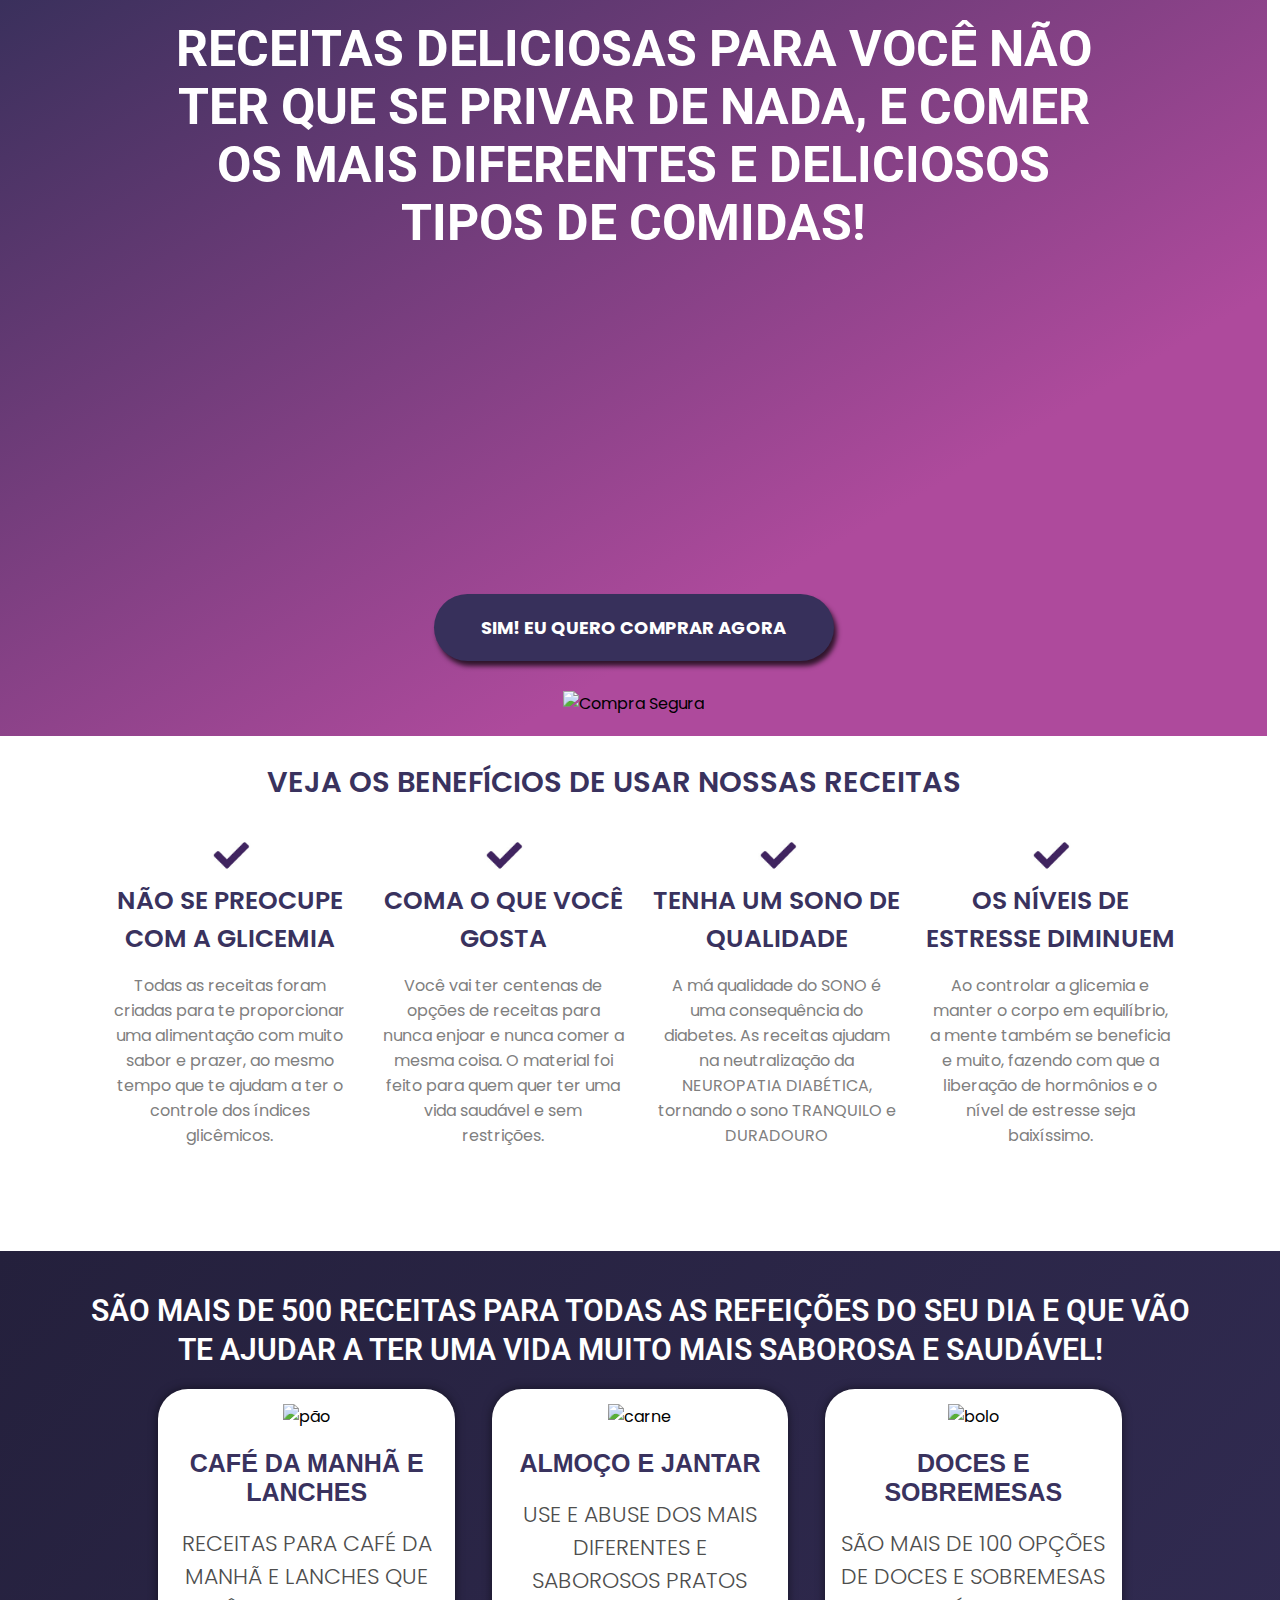
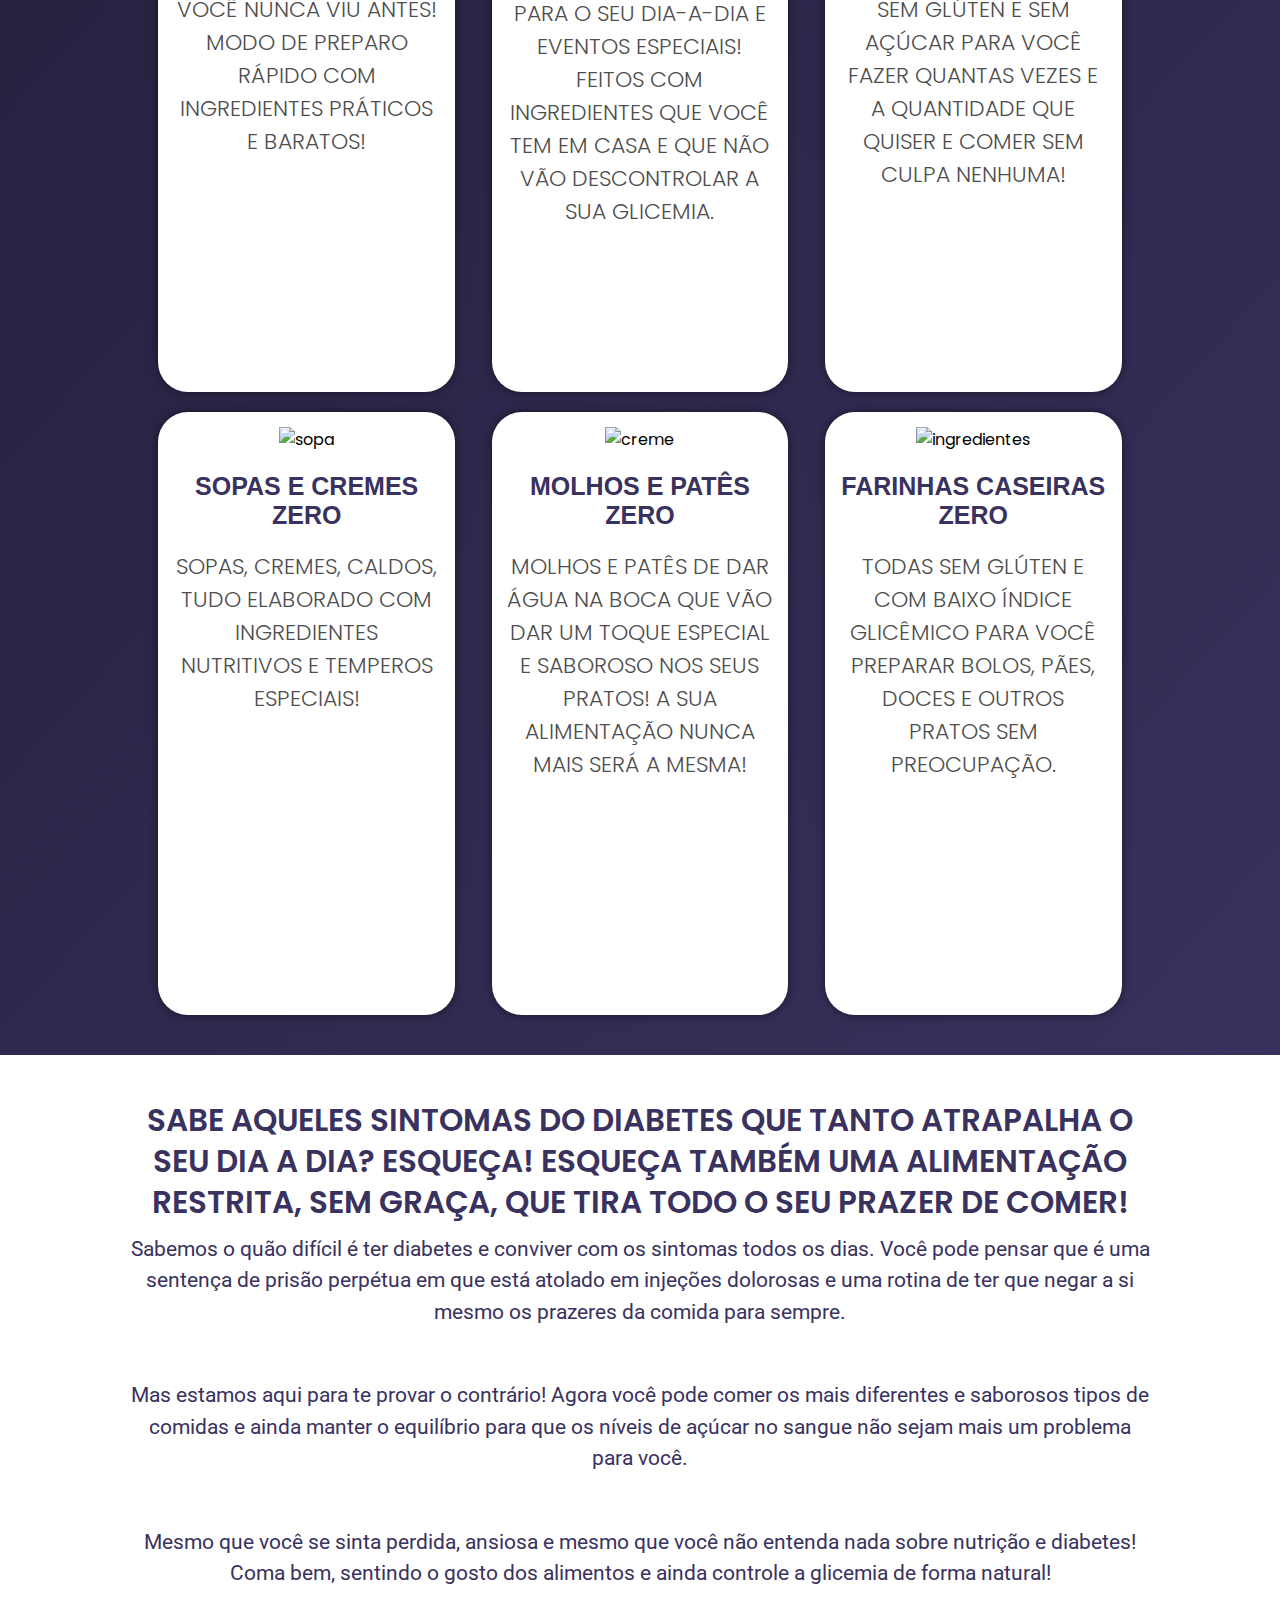
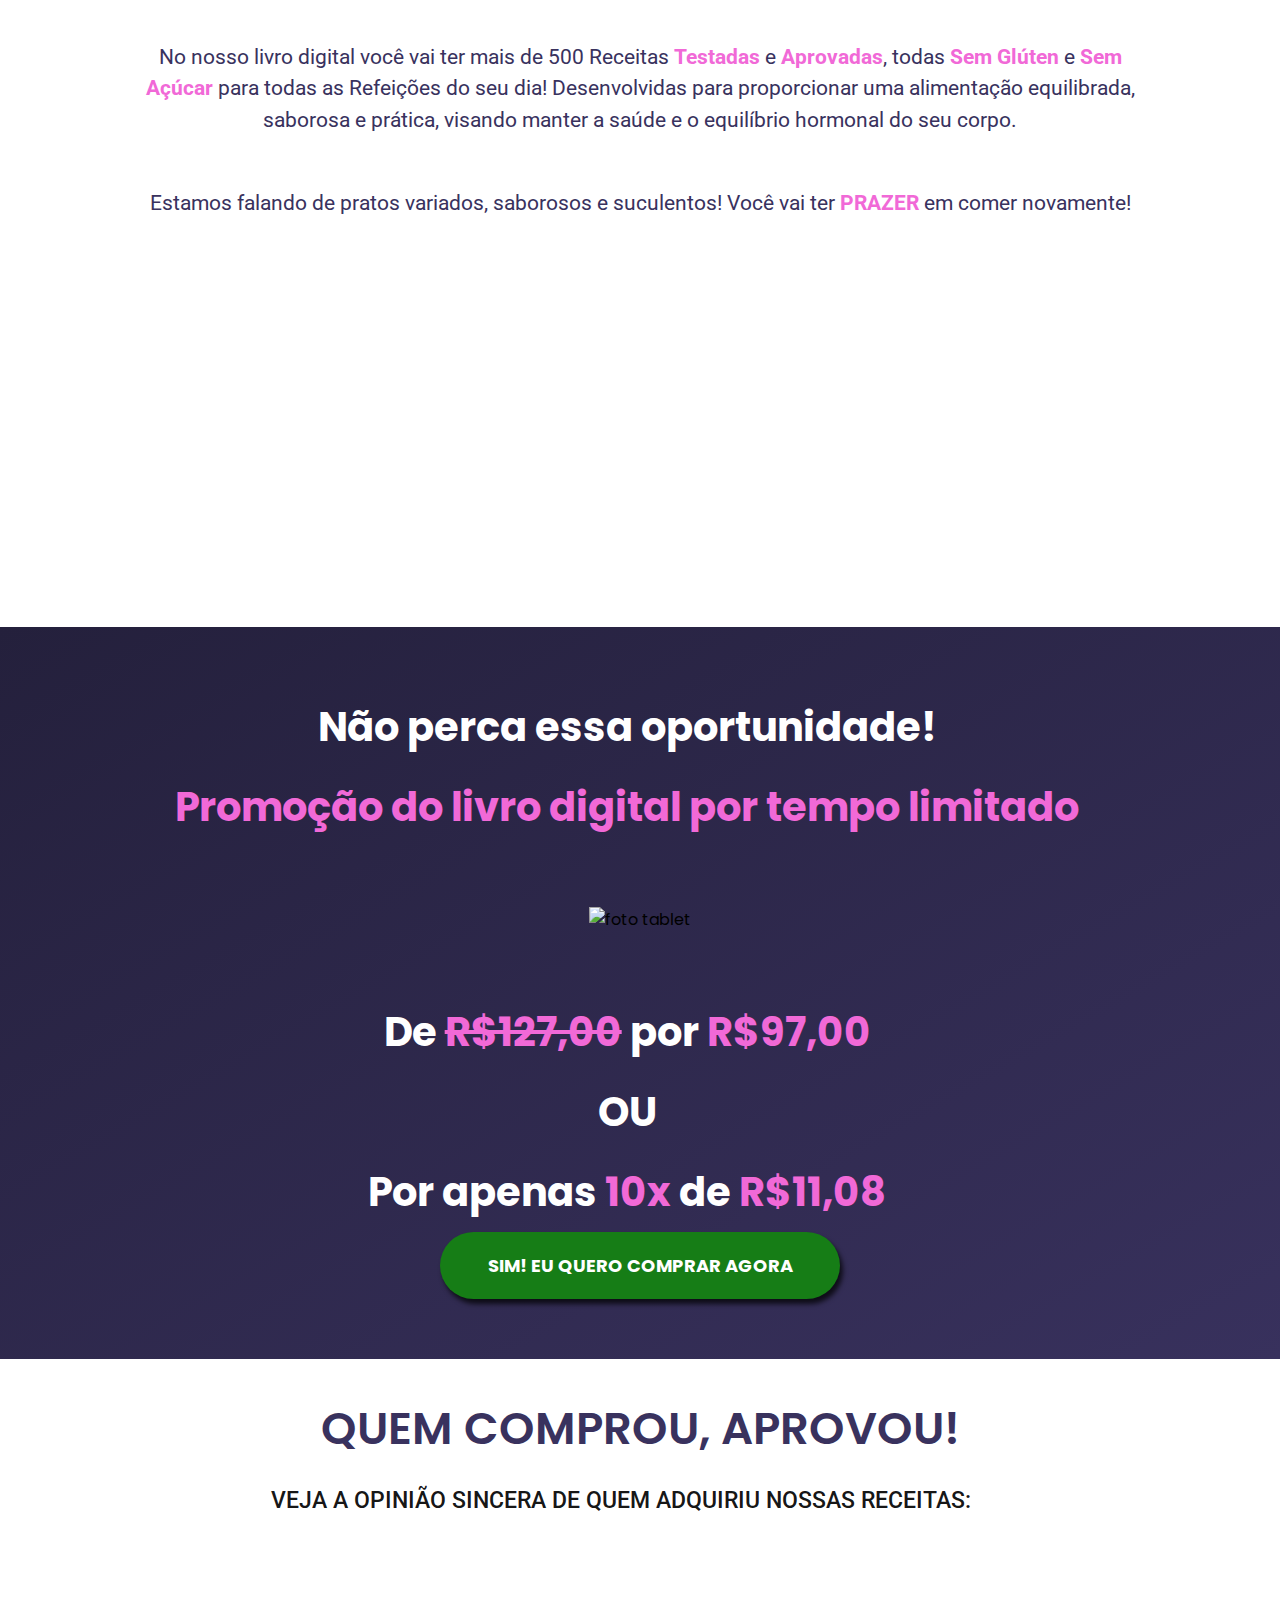
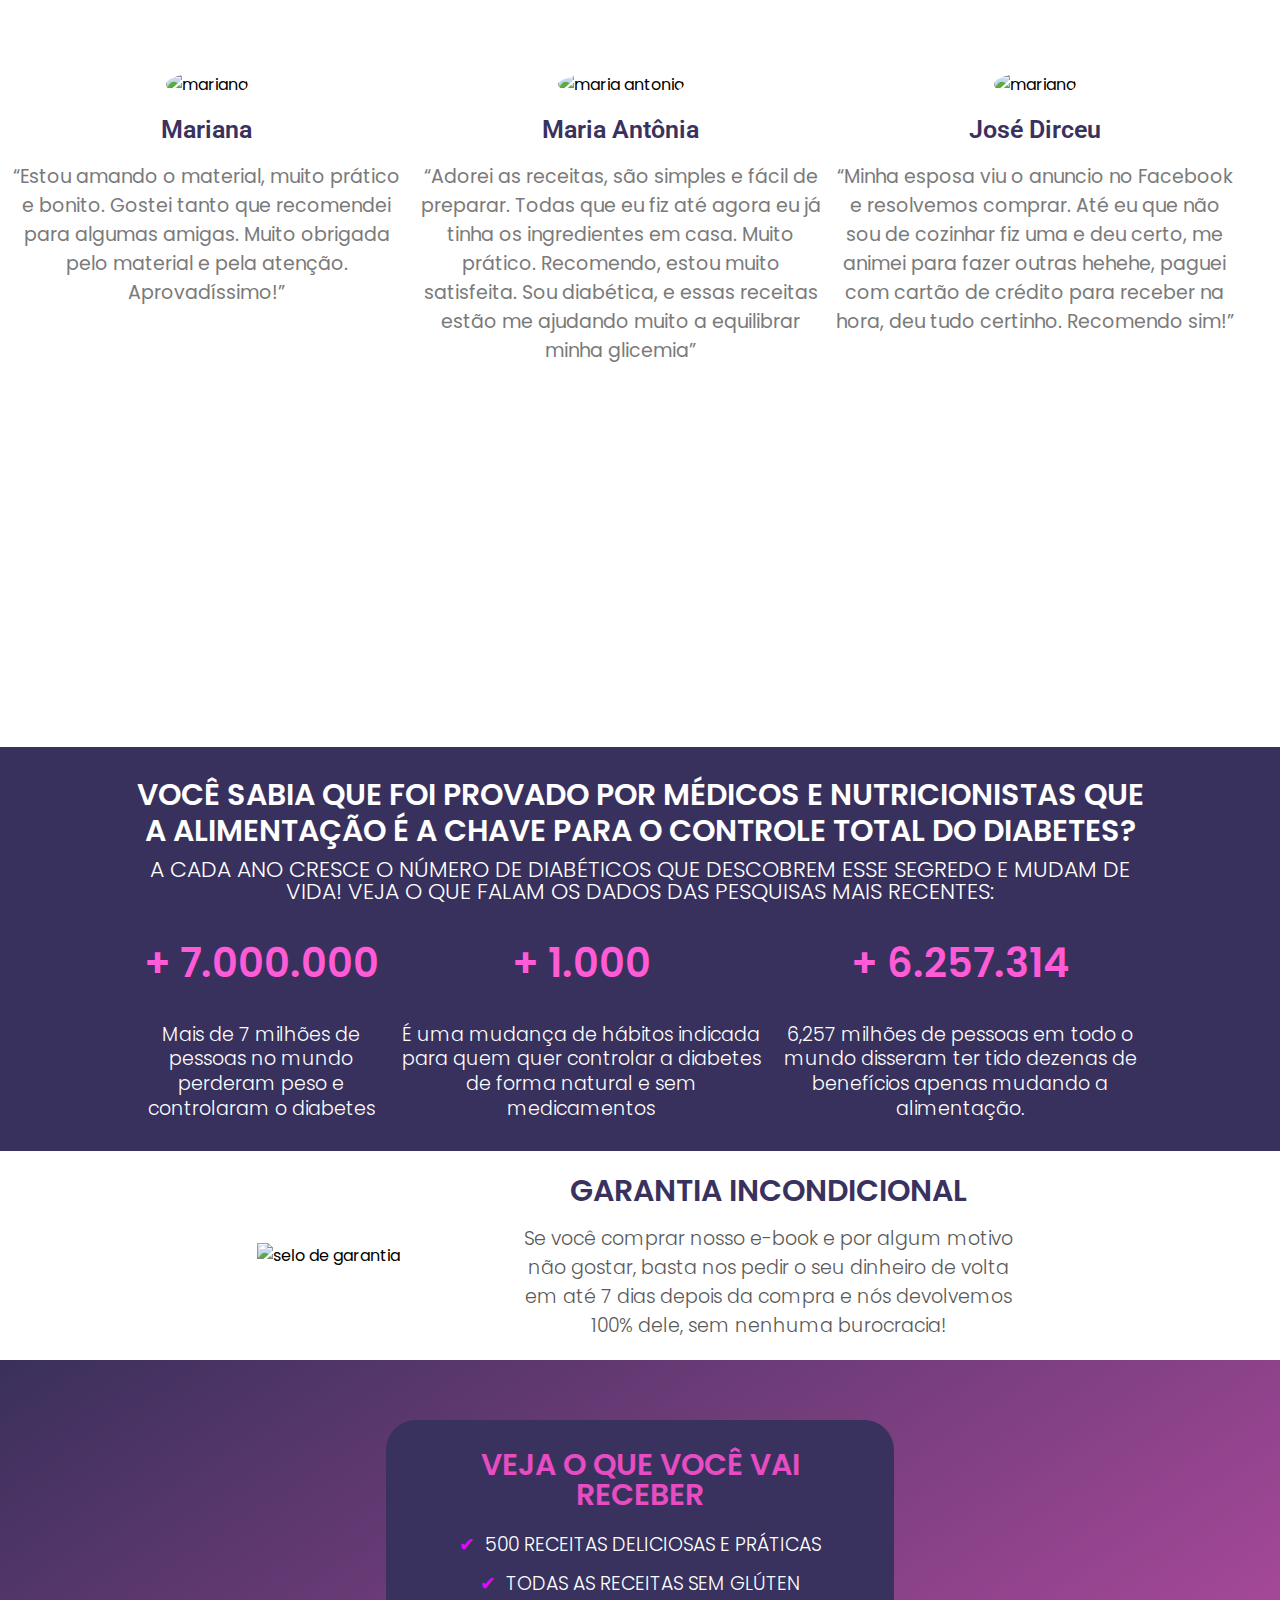
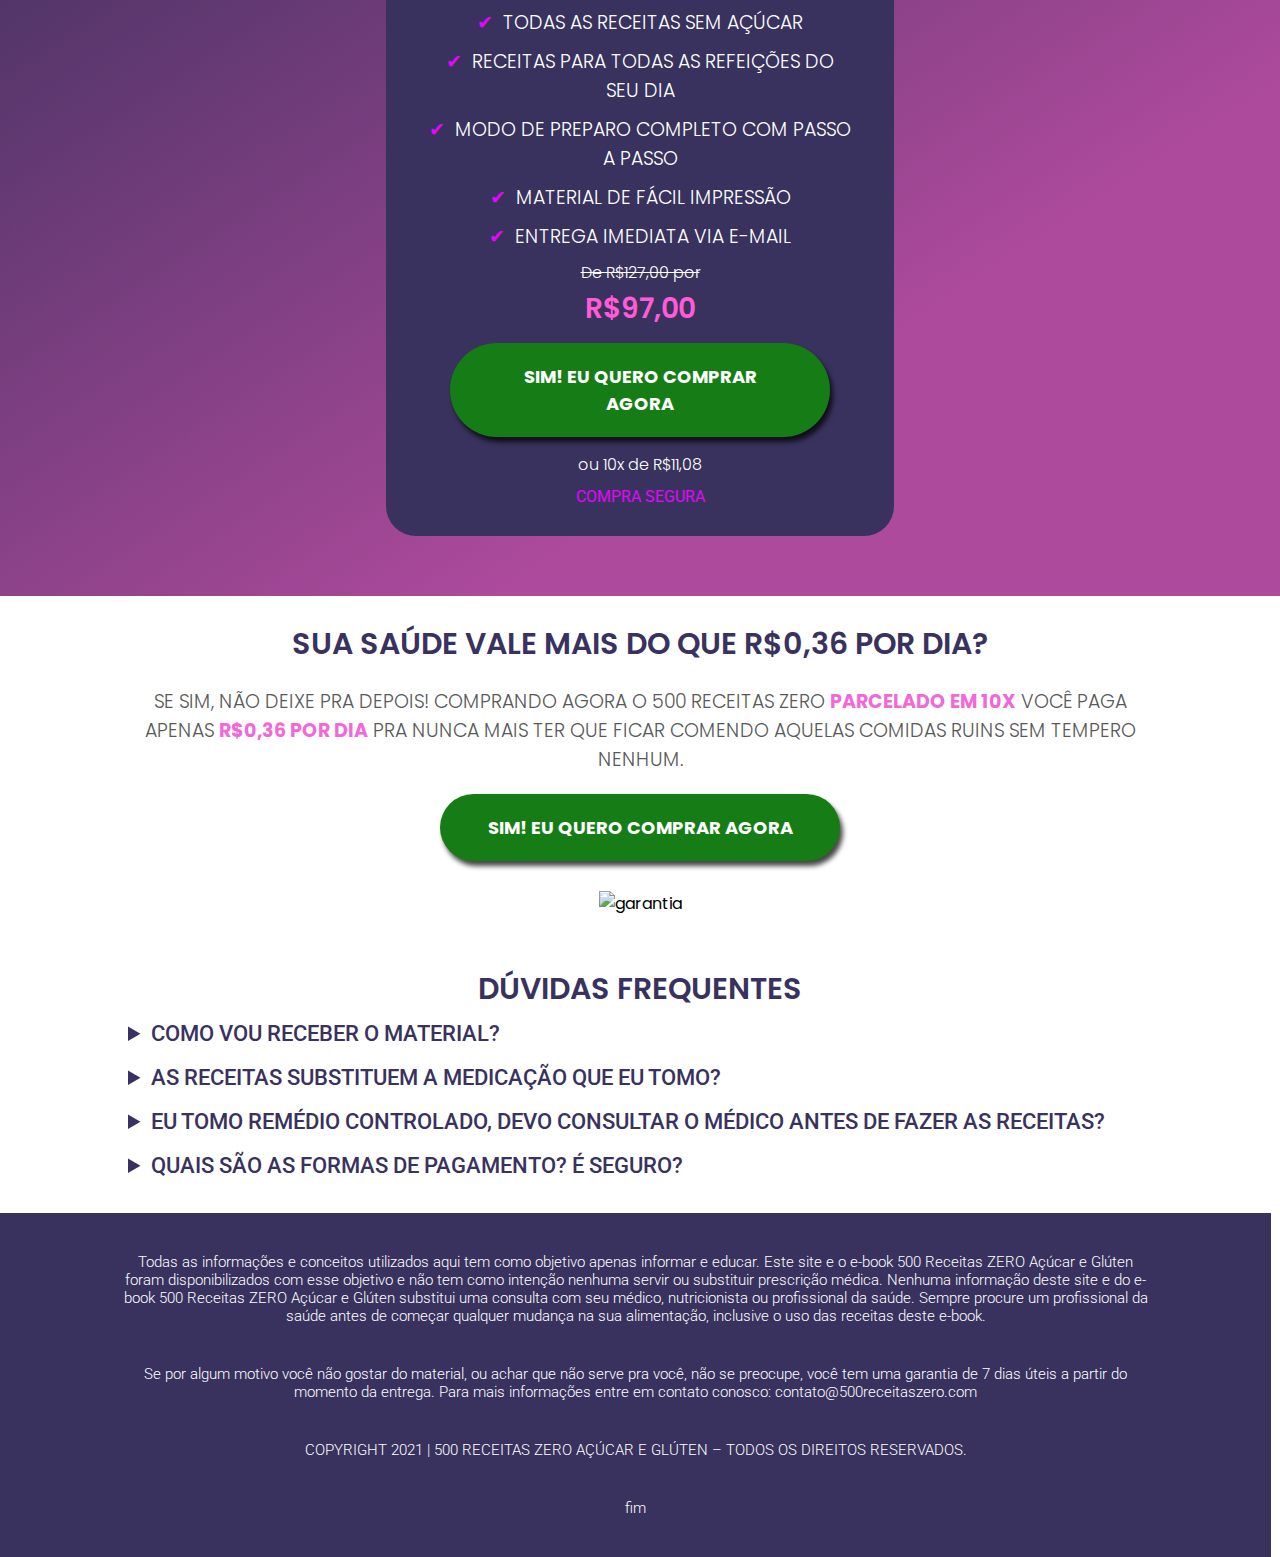
==== index.html @ dcd78075 "check criado" ====
<!DOCTYPE html>
<html lang="pt-br">
<head>
    <meta charset="UTF-8">
    <meta http-equiv="X-UA-Compatible" content="IE=edge">
    <meta name="viewport" content="width=device-width, initial-scale=1.0">
    <title>Receitas sem Glutem ou açucar.</title>
    <link rel="stylesheet" href="stilo.css">
    <link rel="stylesheet" type="text/css" href="//cdn.jsdelivr.net/npm/slick-carousel@1.8.1/slick/slick.css"/>
    
</head>
<body>
    <main>
        <header class="topo">
            <section class="txttopo"><h1>RECEITAS DELICIOSAS PARA VOCÊ NÃO TER QUE SE PRIVAR DE NADA, E COMER OS MAIS DIFERENTES E DELICIOSOS TIPOS DE COMIDAS!</h1></section>
        <div id="video">
                <iframe width="590" height="315" src="https://www.youtube.com/embed/tmoC6ppEgfM?start=8" title="YouTube video player" frameborder="0" allow="accelerometer; autoplay; clipboard-write; encrypted-media; gyroscope; picture-in-picture" allowfullscreen></iframe>
        </div>
            <a href="#" class="btcompra">
                <p>SIM! EU QUERO COMPRAR AGORA</p>
            </a>
        
            <img src="imagens/ftgarantia.png" alt="Compra Segura" class="garantia">
        </header>
        <section class="ben">
            <h2>VEJA OS BENEFÍCIOS DE USAR NOSSAS RECEITAS</h2>
            <i aria-hidden="true" class="fas fa-check"></i>
            <div id="benef">
                <div class="divben">
                        <img src="imagens/check.jpg" alt="check">
                        <h3>NÃO SE PREOCUPE COM A GLICEMIA</h3>
                        <p>
                            Todas as receitas foram criadas para te proporcionar uma alimentação com muito sabor e prazer, ao mesmo tempo que te ajudam a ter o controle dos índices glicêmicos.
                        </p>
                </div>
                <div class="divben">
                    <img src="imagens/check.jpg" alt="check">
                        <h3>COMA O QUE VOCÊ GOSTA</h3>
                        <p>Você vai ter centenas de opções de receitas para nunca enjoar e nunca comer a mesma coisa. O material foi feito para quem quer ter uma vida saudável e sem restrições.</p>
                </div>
                <div class="divben">
                    <img src="imagens/check.jpg" alt="check">
                        <h3>TENHA UM SONO DE QUALIDADE
                        </h3>
                        <p>A má qualidade do SONO é uma consequência do diabetes. As receitas ajudam na neutralização da NEUROPATIA DIABÉTICA, tornando o sono TRANQUILO e DURADOURO</p>
                </div>
                <div class="divben">
                    <img src="imagens/check.jpg" alt="check">
                        <h3>OS NÍVEIS DE ESTRESSE DIMINUEM</h3>
                        <p>Ao controlar a glicemia e manter o corpo em equilíbrio, a mente também se beneficia e muito, fazendo com que a liberação de hormônios e o nível de estresse seja baixíssimo.</p>
                </div>
            </div>
        </section>
        <section id="fotos1">
            <h2 class="h2ft1">SÃO MAIS DE 500 RECEITAS PARA TODAS AS REFEIÇÕES DO SEU DIA E QUE VÃO TE AJUDAR A TER UMA VIDA MUITO MAIS SABOROSA E SAUDÁVEL!</h2>
                <div class="sec3">
                    <div class="imgsec3"><img src="imagens/ft001.png" alt="pão">
                        <h2>CAFÉ DA MANHÃ E LANCHES</h2>
                    <p>RECEITAS PARA CAFÉ DA MANHÃ E LANCHES QUE VOCÊ NUNCA VIU ANTES! MODO DE PREPARO RÁPIDO COM INGREDIENTES PRÁTICOS E BARATOS!</p></div>
                    <div class="imgsec3"><img src="imagens/ft002.png" alt="carne">
                        <h2>ALMOÇO E JANTAR</h2>
                    <p>USE E ABUSE DOS MAIS DIFERENTES E SABOROSOS PRATOS PARA O SEU DIA-A-DIA E EVENTOS ESPECIAIS! FEITOS COM INGREDIENTES QUE VOCÊ TEM EM CASA E QUE NÃO VÃO DESCONTROLAR A SUA GLICEMIA.</p></div>
                    <div class="imgsec3"><img src="imagens/ft003.png" alt="bolo">
                        <h2>DOCES E SOBREMESAS</h2>
                    <p>SÃO MAIS DE 100 OPÇÕES DE DOCES E SOBREMESAS SEM GLÚTEN E SEM AÇÚCAR PARA VOCÊ FAZER QUANTAS VEZES E A QUANTIDADE QUE QUISER E COMER SEM CULPA NENHUMA!</p></div>
                    <div class="imgsec3"><img src="imagens/ft004.png" alt="sopa">
                        <h2>SOPAS E CREMES ZERO</h2>
                    <p>SOPAS, CREMES, CALDOS, TUDO ELABORADO COM INGREDIENTES NUTRITIVOS E TEMPEROS ESPECIAIS!</p></div>
                    <div class="imgsec3"><img src="imagens/ft005.jpg" alt="creme">
                        <h2>MOLHOS E PATÊS ZERO</h2>
                    <p>MOLHOS E PATÊS DE DAR ÁGUA NA BOCA QUE VÃO DAR UM TOQUE ESPECIAL E SABOROSO NOS SEUS PRATOS! A SUA ALIMENTAÇÃO NUNCA MAIS SERÁ A MESMA!</p></div>
                    <div class="imgsec3"><img src="imagens/ft005.png" alt="ingredientes">
                        <h2>FARINHAS CASEIRAS ZERO</h2>
                    <p>TODAS SEM GLÚTEN E COM BAIXO ÍNDICE GLICÊMICO PARA VOCÊ PREPARAR BOLOS, PÃES, DOCES E OUTROS PRATOS SEM PREOCUPAÇÃO.</p></div>
                </div>
        </section>
        <section id="sec4">
            <div class="sec4">
                <h2>SABE AQUELES SINTOMAS DO DIABETES QUE TANTO ATRAPALHA O SEU DIA A DIA? ESQUEÇA! ESQUEÇA TAMBÉM UMA ALIMENTAÇÃO RESTRITA, SEM GRAÇA, QUE TIRA TODO O SEU PRAZER DE COMER!</h2>
                <p>Sabemos o quão difícil é ter diabetes e conviver com os sintomas todos os dias. Você pode pensar que é uma sentença de prisão perpétua em que está atolado em injeções dolorosas e uma rotina de ter que negar a si mesmo os prazeres da comida para sempre.</p>
                <p>Mas estamos aqui para te provar o contrário! Agora você pode comer os mais diferentes e saborosos tipos de comidas e ainda manter o equilíbrio para que os níveis de açúcar no sangue não sejam mais um problema para você.</p>
                <p>Mesmo que você se sinta perdida, ansiosa e mesmo que você não entenda nada sobre nutrição e diabetes! Coma bem, sentindo o gosto dos alimentos e ainda controle a glicemia de forma natural!</p>
                <p>No nosso livro digital você vai ter mais de 500 Receitas <span>Testadas</span> e <span>Aprovadas</span>, todas <span>Sem Glúten</span> e <span>Sem Açúcar</span> para todas as Refeições do seu dia! Desenvolvidas para proporcionar uma alimentação equilibrada, saborosa e prática, visando manter a saúde e o equilíbrio hormonal do seu corpo.</p>
                <p>Estamos falando de pratos variados, saborosos e suculentos! Você vai ter <span>PRAZER</span> em comer novamente!</p>
            </div>
        </section>
        <section id="fotos2">
               <div class="slidet">
                <div> <img src="imagens/ft011.png" alt=""></div>   
                <div><img src="imagens/ft012.png" alt=""></div>   
                <div> <img src="imagens/ft013.png" alt=""></div>   
                <div><img src="imagens/ft014.png" alt=""></div>  
                <div> <img src="imagens/ft015.png" alt=""></div>   
                <div><img src="imagens/ft016.png" alt=""></div>  
                <div> <img src="imagens/ft017.png" alt=""></div>   
                <div><img src="imagens/ft018.png" alt=""></div>    
                <div><img src="imagens/ft019.png" alt=""></div> 
                <div><img src="imagens/ft020.png" alt=""></div> 
                <div><img src="imagens/ft021.png" alt=""></div> 
                <div><img src="imagens/ft022.png" alt=""></div>         
            </div>
        </section>
        <section id="sec5">
            <div class="sec5">
                <h2>Não perca essa oportunidade!</h2>
                <h2><span>Promoção do livro digital por tempo limitado</span></h2>
                <img src="imagens/ft030.png" alt="foto tablet">
                
                <h2>De <span style="text-decoration: line-through;">R$127,00</span> por <span>R$97,00</span></h2>
                <h2>OU</h2>
                <h2>Por apenas <span>10x</span> de <span>R$11,08</span></h2>
            </div>

            <a href="#" class="btcompra" >
                <p style="background-color:rgb(22, 125, 22);">SIM! EU QUERO COMPRAR AGORA</p>
            </a> 
        </section>
        <section id="sec6">
            <h1>QUEM COMPROU, APROVOU!</h1>
            <p>VEJA A OPINIÃO SINCERA DE QUEM ADQUIRIU NOSSAS RECEITAS:
            </p>            
            <div class="slide-wpp">
                <div><img src="imagens/ftwpp1.png" alt=""></div>
                <div><img src="imagens/ftwpp2.png" alt=""></div>
                <div><img src="imagens/ftwpp3.png" alt=""></div>
                <div><img src="imagens/ftwpp4.png" alt=""></div>
                
            </div>
        </section>
        <section id="sec7">
            <div>
                <img src="imagens/ftmariana.png" alt="mariana">
                <h2>Mariana</h2>
                <p>“Estou amando o material, muito prático e bonito. Gostei tanto que recomendei para algumas amigas. Muito obrigada pelo material e pela atenção. Aprovadíssimo!”</p>
            </div>
            <div>
                <div><img src="imagens/ftmariaantonia.png" alt="maria antonia"></div>
                <h2>Maria Antônia</h2>
                <p>“Adorei as receitas, são simples e fácil de preparar. Todas que eu fiz até agora eu já tinha os ingredientes em casa. Muito prático. Recomendo, estou muito satisfeita. Sou diabética, e essas receitas estão me ajudando muito a equilibrar minha glicemia”</p>
            </div>
            <div>
                <img src="imagens/ftjose.png" alt="mariana">
                <h2>José Dirceu</h2>
                <p>“Minha esposa viu o anuncio no Facebook e resolvemos comprar. Até eu que não sou de cozinhar fiz uma e deu certo, me animei para fazer outras hehehe, paguei com cartão de crédito para receber na hora, deu tudo certinho. Recomendo sim!”</p>
            </div>
        </section>
        <section id="sec8">
            <div><iframe width="560" height="315" src="https://www.youtube.com/embed/8bEbPAm44lQ" title="YouTube video player" frameborder="0" allow="accelerometer; autoplay; clipboard-write; encrypted-media; gyroscope; picture-in-picture" allowfullscreen></iframe> </div>
            <div>
                <iframe width="560" height="315" src="https://www.youtube.com/embed/KhfljIQ99Vo" title="YouTube video player" frameborder="0" allow="accelerometer; autoplay; clipboard-write; encrypted-media; gyroscope; picture-in-picture" allowfullscreen></iframe>
            </div>
        </section>
        <section id="sec9">
            <div id="secnum">
                <h2>VOCÊ SABIA QUE FOI PROVADO POR MÉDICOS E NUTRICIONISTAS QUE A ALIMENTAÇÃO É A CHAVE PARA O CONTROLE TOTAL DO DIABETES? </h2>
                <h3>A CADA ANO CRESCE O NÚMERO DE DIABÉTICOS QUE DESCOBREM ESSE SEGREDO E MUDAM DE VIDA! VEJA O QUE FALAM OS DADOS DAS PESQUISAS MAIS RECENTES:</h3>
                <div class="flex9">
                    <div class="sec9"> <h1>+
                        7.000.000
                        </h1>
                    <p>Mais de 7 milhões de pessoas no mundo perderam peso e controlaram o diabetes</p></div>
                    <div class="sec9"><h1>+
                        1.000</h1>
                    <p>É uma mudança de hábitos indicada para quem quer controlar a diabetes de forma natural e sem medicamentos</p></div>
                    <div class="sec9"> <h1>+
                        6.257.314
                        </h1> <p>6,257 milhões de pessoas em todo o mundo disseram ter tido dezenas de benefícios apenas mudando a alimentação.</p></div>
            </div>
            </div>
        </section>
        <section id="sec10">
            <div class="sec10l"> <img src="imagens/ft050.png" alt="selo de garantia"></div>
            <div class="sec10r">
            <h2>GARANTIA INCONDICIONAL</h2>
            <p>
                Se você comprar nosso e-book e por algum motivo não gostar, basta nos pedir o seu dinheiro de volta em até 7 dias depois da compra e nós devolvemos 100% dele, sem nenhuma burocracia!</p></div>
        </section>
        <section id="sec11">
            <div class="sec11">
                <h3>
                    VEJA O QUE VOCÊ VAI RECEBER</h3>
                    <ul>
                        <li><p>500 RECEITAS DELICIOSAS E PRÁTICAS</p></li>
                        <li><p>TODAS AS RECEITAS SEM GLÚTEN</p></li>
                        <li><p>TODAS AS RECEITAS SEM AÇÚCAR</p></li>
                        <li><p>RECEITAS PARA TODAS AS REFEIÇÕES DO SEU DIA</p></li>
                        <li><p>MODO DE PREPARO COMPLETO COM PASSO A PASSO</p></li>
                        <li><p>MATERIAL DE FÁCIL IMPRESSÃO</p></li>
                        <li><p>ENTREGA IMEDIATA VIA E-MAIL</p></li>
                    </ul>
                    <p class="corte">De R$127,00 por</p>
                    <h2 class="preco">R$97,00</h2>
                    <a href="#" class="btcompraverde" >
                        <p> SIM! EU QUERO COMPRAR AGORA</p>
                    </a> 
                        <p class="parcela">ou 10x de R$11,08</p>
                        <p class="segure">COMPRA SEGURA</p>
            </div>
        </section>
        <section id="sec12">
            <div class="sec12">
                <h2>SUA SAÚDE VALE MAIS DO QUE R$0,36 POR DIA?</h2>
                <p>SE SIM, NÃO DEIXE PRA DEPOIS! COMPRANDO AGORA O 500 RECEITAS ZERO <span>PARCELADO EM 10X</span> VOCÊ PAGA APENAS <span>R$0,36 POR DIA</span> PRA NUNCA MAIS TER QUE FICAR COMENDO AQUELAS COMIDAS RUINS SEM TEMPERO NENHUM.</p>
                <a href="#" class="btcompraverde" >
                    <p> SIM! EU QUERO COMPRAR AGORA</p>
                </a> 
                <img src="imagens/ftgarantia.png" alt="garantia" class="garantia">
            </div>
        </section>
        <section id="duvidas">
            <div class="duvidas">
                <h2>DÚVIDAS FREQUENTES</h2>
                <details>
                    <summary>COMO VOU RECEBER O MATERIAL?</summary>
                    <p>O envio é imediato após a confirmação do pagamento, você receberá um link para download no e-mail. Ele poderá ser acessado no computador, tablet ou celular e imprimido com muita facilidade se você desejar.</p>
                </details>
               <details><summary>AS RECEITAS SUBSTITUEM A MEDICAÇÃO QUE EU TOMO?</summary><p>Não.</br>
                Definitivamente, as nossas receitas não incentivam o abandono de todo ou qualquer medicação já receitada</p></details>
               <details><summary>EU TOMO REMÉDIO CONTROLADO, DEVO CONSULTAR O MÉDICO ANTES DE FAZER AS RECEITAS?</summary><p>As receitas divulgadas nesse material têm apenas a função de fornecer alternativas mais saudáveis, com ingredientes mais nutritivos, o que pode não se aplicar a casos específicos. Consulte sempre um profissional (nutricionista ou médico) para saber quais alimentos e suplementos nutricionais são indicados em seu caso.</p></details>
               <details><summary>QUAIS SÃO AS FORMAS DE PAGAMENTO? É SEGURO?</summary><p>Trabalhamos com todos os cartões de crédito e com boleto bancário.</br>
                Dica*: Ao pagar com o cartão de crédito, você garante o desconto e ainda recebe em segundos todo o material completo no seu e-mail e já começa a controlar o diabetes ainda hoje.</p></details>                
            </div>            
        </section>
        <footer>
            <div class="fot">
                <p>Todas as informações e conceitos utilizados aqui tem como objetivo apenas informar e educar. Este site e o e-book 500 Receitas ZERO Açúcar e Glúten foram disponibilizados com esse objetivo e não tem como intenção nenhuma servir ou substituir prescrição médica. Nenhuma informação deste site e do e-book 500 Receitas ZERO Açúcar e Glúten substitui uma consulta com seu médico, nutricionista ou profissional da saúde. Sempre procure um profissional da saúde antes de começar qualquer mudança na sua alimentação, inclusive o uso das receitas deste e-book.</p>
                    <p>Se por algum motivo você não gostar do material, ou achar que não serve pra você, não se preocupe, você tem uma garantia de 7 dias úteis a partir do momento da entrega. Para mais informações entre em contato conosco: contato@500receitaszero.com</p>
                    <p>COPYRIGHT 2021 | 500 RECEITAS ZERO AÇÚCAR E GLÚTEN – TODOS OS DIREITOS RESERVADOS.</p>
                    <p>fim</p>
            </div>
        </footer>
    </main>

    <script type="text/javascript" src="//code.jquery.com/jquery-1.11.0.min.js"></script>
    <script type="text/javascript" src="//code.jquery.com/jquery-migrate-1.2.1.min.js"></script>
    <script type="text/javascript" src="//cdn.jsdelivr.net/npm/slick-carousel@1.8.1/slick/slick.min.js"></script>
    <script type="text/javascript" src="./js/main.js"></script>
				
</body>
</html>
---- stilo.css ----
@charset UTF-8;
@import url('https://fonts.googleapis.com/css2?family=Roboto:ital,wght@0,100;0,300;0,400;0,500;0,700;0,900;1,100;1,300;1,400;1,500;1,700;1,900&display=swap');

@import url('https://fonts.googleapis.com/css2?family=Poppins:ital,wght@0,100;0,200;0,300;0,400;0,500;0,600;0,700;0,800;0,900;1,100;1,200;1,300;1,400;1,500;1,600;1,700;1,800;1,900&display=swap');

@import url('https://fonts.googleapis.com/css2?family=DynaPuff:wght@400;500;600&display=swap');

*{
    margin: 0px;
    padding: 0px;
}

body{
    font-family: "Poppins", Sans-serif;
   height: 100vh;
   max-width: 100vw;
}
main{
    max-width: 100vw;

} 
header.topo{
    width: 99vw;
  
    text-align: center;
    background-image: linear-gradient(to bottom right, #3A305C, #AE4A9C 70%);
    width: 99vw;
    height: auto;
    padding-bottom: 20px;
}
section.txttopo{
    color: white;
    font-family: 'Roboto', sans-serif;
    font-size: 25px;
    font-weight: 500;
    text-align: center;
    margin: auto;
    max-width: 75vw;
    padding: 20px 3px;
}

div#video > iframe{
    width: 99vw;
    max-width: 620px;    
}

a.btcompra{
    display: block;
    color: white;
    text-decoration: none;
}
a.btcompra > p{
    font-size: 18px;
    font-weight: bold;
    background-color:#37305B ;
    padding: 20px 40px;
    margin: auto;
    width: 320px;
    max-width: 60%;
    border-radius: 300px;
    box-shadow: 3px 5px 5px rgba(0, 0, 0, 0.727);
}
img.garantia{
    padding-top: 30px;
    margin: auto;
    height: auto;
    max-width: 100%;
}
section.ben {
    color: #39325E;
    font-family: 'Poppins', sans-serif; 
    min-height: 500px;    
    text-align: center;
    padding-top: 15px;
    
}
div.divben img{
    max-width: 50px;
    max-height: 50px;
}
div#benef{
    display: flex;
    align-items: center;
    justify-content: space-between;
    margin: 0px 93px;
    
}
div.divben{
    padding: 20px 5px;
    width: 265px;
   
}
div.divben > h3{
    text-align: center;
    font-size: 25px;
    font-weight: 600;
    text-decoration: none;
}
div.divben > p{
    text-align: center;
    font-family: 300;
    padding-top: 5px;
    margin:10px;
    color: grey;
}
section.ben > h2{
    
    font-family: 'Poppins', sans-serif; 
    font-weight: 600;
    width: 96vw;
    text-align: center;
    font-size: 29px;
    padding: 10px 0px;}
section.ben > h3{
    font-size: 25px;
    font-weight:300px;
}

section#fotos1{
    background-image: url(imagens/ftfundo2.jpg);
    background-image: linear-gradient(to bottom right, #24203C,#38315D);
    padding: 30px 0px;
}
section#fotos1 > h2{
    max-width: 1120px;
    margin: auto;
    color: white;
    font-family: "Roboto", Sans-serif;
    font-size: 30px;
    font-weight:600;
    text-align: center;
    text-decoration: none;
    padding: 10px 5px;
}

div.sec3{   
    display: flex;
    flex-wrap: wrap;
    max-width: 1000px;
    justify-content: center;
    justify-content: space-around;
    text-align: center;
    margin: auto;

}
div.imgsec3{
    background-color: white;
    width: 266.65px;

    box-shadow: 0px 0px 10px 0px rgb(0 0 0 / 50%);
    border-radius: 30px;
    margin: 10px ;
    padding: 15px;
    height: 573px;
}
div.imgsec3 > p{
    text-align: center;
    color: #4E4E4E;
    font-family: "Poppins", Sans-serif;
    font-size: 22px;
    font-weight: 300;
    text-transform: uppercase;
}
.h2ft1{
    line-height: 1.3;
}
div.imgsec3> h2{
    color: #39325E;
    font-family: "Oxygen", Sans-serif;
    font-size: 25px;
    font-weight: 600;
    text-transform: uppercase;
    padding-bottom: 20px;
}

section#fotos1  img{
    width: 100%;
    padding-bottom: 20px;
}

section#sec4 {
    padding: 35px 0px;
    text-align: center;
    padding: auto;
}

div.sec4{
    max-width: 1120px;
    width: 80vw;
    margin: auto;   
}
section#sec4 h2{
    font-size: 30px;
    line-height: 1.33em;
    color: #39325E;
    font-family: "Poppins", Sans-serif;
    font-size: 31px;
    font-weight: 600;
    text-transform: uppercase;
    text-align: center;
    padding: 10px 0px;
}

section#sec4 p{
    color: #39325E;
    font-family: "Roboto", Sans-serif;
    font-size: 21px;
    font-weight: 400;
    margin-bottom: 52px;
    line-height: 1.5;
}
section#sec4 span{
    color: #F169D7;
    font-weight: bold;
}

#fotos2{   
    max-width: 98vw;
    text-align: center;
    height: auto;     
}
.slide1{
    max-width: 80vw;
    padding-top: 20px;
    min-width: auto;
    margin: auto;
}
.slide1 img{
    text-align: center;
    margin: auto;
}
.slidet{
    max-width: 80vw;
    padding-top: 20px;
    min-width: auto;
    margin: auto;
}
.slidet img{
    text-align: center;
    margin: auto;
}
section#sec5 {
    text-align: center;
    padding: auto;
    background-image: linear-gradient(to bottom right, #24203C,#38315D); 
    padding: 60px 0px; 
}
section#sec5 > div > h2 {
    text-align: center;
    color: #FFFFFF;
    font-family: "Poppins", Sans-serif;
    font-size: 40px;
    font-weight: 700;
    padding: 10px 0px;
    max-width: 98vw;
}
section#sec5 > div > h2 > span{
    color: #F169D7;
}
section#sec5 > div > img{
    padding: 60px 0px;
    max-width: 80%;
}

section#sec6 > h1 {
    padding-top: 40px;
    text-align: center;
    font-size: 38px;
    line-height: 1.33em;     color: #39325E;
    font-family: "Poppins", Sans-serif;
    font-size: 45px;
    font-weight: 600;
    text-transform: uppercase;  
}
section#sec6 > p{
    max-width: 97vw;
    text-align: center;
    padding: auto;
    padding-top: 30px;
    color: #000000EB;
    font-family: "Roboto", Sans-serif;
    font-size: 23px;
    font-weight: 500;
    text-transform: uppercase; 
    line-height: 1;
}

section#sec6 >div.slide-wpp{
    max-width: 80vw;
    padding-top: 20px;
    min-width: auto;
    margin: auto;
}
section#sec6 > div{  
    text-align: center;
    margin: auto;
}
button.slick-prev.slick-arrow{
    font-size: 0;
    border: none;
}
button.slick-next.slick-arrow{
    font-size: 0;
    border: none;
}

section#sec7{
    display: flex;
    max-width: 96vw;
    padding: 40px 0px;
    justify-content: space-around;
    text-align: center;
    max-width: 97vw;
}

section#sec7  h2{

    color: #39325E;
    font-family: "Roboto", Sans-serif;
    font-size: 25px;
    font-weight: 600;
    line-height: 1;
    padding-top: 20px;   
    text-align: center;
}
section#sec7  p{
    color: #7A7A7A;
    font-size: 19px;
    text-align: center;
    padding: 20px 0px;  
}
section#sec7 img{
    border-radius: 50%;
    padding: auto;
    
}
section#sec7 > div {
    max-width: 400px;
}

section#sec8{
    display: flex;
    justify-content: space-around;
    max-width: 96vw;
}

section#sec9{
    background-color: #38315D;
}
div#secnum{
    max-width: 80vw;
    margin: auto;
}
section#sec9  h2{
    padding-top: 30px;
    color: #FFFFFF;
    font-family: "Poppins", Sans-serif;
    font-size: 30px;
    font-weight: 600;
    text-transform: uppercase; 
    text-align: center;
    line-height: 1.2;
}
section#sec9  h3{
    padding-top: 10px;
    color: #FFFFFF;
    font-family: "Poppins", Sans-serif;
    font-size: 22px;
    font-weight: 300;
    text-transform: uppercase;
    line-height: 1;
    text-align: center;
}

section#sec9  div.flex9 {
    display: flex;
    text-align: center;
    padding-bottom: 30px;
}
section#sec9 h1{
    padding-top: 10px;
    color: #FF5BD7;
    font-family: "Poppins", Sans-serif;
    font-size: 40px;
    font-weight: 600;
    line-height: 2.5em;
}
section#sec9 p{ 
    padding-top:10px;
    color: #FFFFFF;
    font-family: "Poppins", Sans-serif;
    font-weight: 300;
    line-height: 1.3em;
    text-align: center;
    font-size: 19px;
}

section#sec10{
    display: flex;
    justify-content: space-around;
    align-items: center;
    max-width: 96vw;
    padding: 20px 0px;
    margin: 0px 200px;
    flex-wrap: wrap;
}
section#sec10 > div.sec10r{
    max-width: 510px;
    text-align: center;}

section#sec10 > div.sec10r > h2{
    color: #39325E;
    font-family: "Poppins", Sans-serif;
    font-size: 30px;
    font-weight: 600;
    text-transform: uppercase;
    line-height: 1.33em;
}

section#sec10 > div.sec10r >p{
    padding-top: 13px;
    text-align: center;
    color: #595959;
    font-family: "Poppins", Sans-serif;
    font-size: 19px;
    font-weight: 300;
}
section#sec11{
    background-image: linear-gradient(to bottom right, #3A305C, #AE4A9C 70%);
    text-align: center;
    padding: 60px 0px;
    
}
.sec11{
    background-color: #39325E;
    max-width: 500px;
    padding: 30px 4px;
    margin: auto;
    border-radius: 30px;
}

.sec11 > h3{
    color: #E84CC2;
    font-family: "Poppins", Sans-serif;
    font-size: 30px;
    font-weight: 600;
    text-transform: uppercase;
    line-height: 1;
    text-align: center;
    padding: 0px 30px 10px 30px;
}
.sec11 ul {
    list-style-type: '\2714\00A0\00A0';
    list-style-position: inside;
    color: #E406FF;
}
.sec11 li{
    max-width: 422px;
    font-family: "Poppins", Sans-serif;
    font-size: 19px;
    font-weight: 300;
    padding-left: 0px;
    padding-top: 10px;
    text-align: center;
    margin: auto;
}
.sec11 li>p{
    color: #FFFFFF;
    display: inline;
}
#sec11 p.corte{
    text-decoration: line-through;
    color: #ffffff;
    line-height: 1.5;
    text-align: center;
    font-family: "Poppins", Sans-serif;
    font-size: 16px;
    font-weight: 300;
    padding-top: 10px;
}
 h2.preco{
    
    color: #FF5BD7;
    font-size: 28px;
    font-weight: 600;
    line-height: 1;
    text-align: center;
    padding-top: 10px;
    padding-bottom: 20px;
}
.parcela{
    text-align: center;
    color: #FFFFFF;
    font-family: "Poppins", Sans-serif;
    font-size: 16px;
    font-weight: 300;
    padding-top: 15px;
}

.segure{
    color: #E406FF;
    padding-left: 0px;
    font-family: "Roboto", sans-serif;
    padding-top: 10PX;
}

a.btcompraverde > p{
    font-size: 18px;
    font-weight: bold;
    padding: 20px 40px;
    margin: auto;
    width: 320px;
    max-width: 80%;
    border-radius: 300px;
    box-shadow: 3px 5px 5px rgba(0, 0, 0, 0.727);
    background-color:rgb(22, 125, 22); margin: auto;
    max-width: 60%;
    color: white;
    
    
}
a.btcompraverde{
    text-decoration: none;
}

div.sec12{
    max-width: 80vw;
    margin: auto;
    text-align: center;
    padding: 25px 0px;
}
div.sec12 > h2{
    color: #39325E;
    font-family: "Poppins", Sans-serif;
    font-size: 30px;
    font-weight: 600;
    text-transform: uppercase;
    text-align: center;
    
}
div.sec12 > p{
    padding-top: 13px;
    text-align: center;
    color: #595959;
    font-family: "Poppins", Sans-serif;
    font-size: 19px;
    font-weight: 300;
    padding: 20px 0px;
}
div.sec12 > p > span{
    color: #F169D7;
    font-weight: bold;
}
div.duvidas {
    max-width: 80vw;
    margin: auto;   
    padding: 25px 0px;

}
div.duvidas > h2{
        color: #39325E;
        font-family: "Poppins", Sans-serif;
        font-size: 30px;
        font-weight: 600;
        text-transform: uppercase;
        text-align: center;
}
div.duvidas summary{
    font-family: "Roboto", Sans-serif;
    font-size: 22px;
    font-weight: 500;
    text-transform: uppercase;
    color: #39325E;
    text-align: left;
    line-height: 2;
}
div.duvidas p{
    padding-top: 13px;
    text-align: justify;
    color: #595959;
    font-family: "Poppins", Sans-serif;
    font-size: 19px;
    font-weight: 300;
    padding: 20px 0px;

}

footer{
    background-color: #39325E;
    padding: 20px 2px;
    width: 99vw;
    padding-bottom: 20px;

}
footer > div > p{
    text-align: center;
    color: #FFFFFF;
    font-family: "Roboto", Sans-serif;
    font-size: 15px;
    font-weight: 300;
    padding: 20px 0px;
    max-width: 95vw;
}
footer > div.fot{
    width: 80vw;
    margin: auto;
}
 
@media screen and (max-width: 800px){
   
    section.txttopo{     
        padding: 20px 0px;
    }
    div#video iframe{
        width: 97vw;
    }
    
    section.ben{
       text-align: center;
       height: auto;
    }
    div#benef{
        display:block;
        margin: 0px;  
    }
    div.divben{
        padding: 20px 5px;
        width: 96vw;
       
    }

    section#fotos1 > h2{
        color: white;
        font-family: "Roboto", Sans-serif;
        font-size: 30px;
        font-weight:700;
        text-decoration: none;
        margin: auto;  

        width: 80vw;
    }

    div.imgsec3{
        background-color: white;
        width: 80vw;   
        box-shadow: 0px 0px 10px 0px rgb(0 0 0 / 50%);
        border-radius: 30px;
        margin: 10px ;
        padding: 15px;
        height: auto;
    }
    div.imgsec3 > p{

        text-align: center;
        color: #4E4E4E;
        font-family: "Poppins", Sans-serif;
        font-size: 21px;
        font-weight: 300;
        text-transform: uppercase;
        padding-bottom: 14px;
    }
    section#sec4 {
        width: 96%;
    }
    section#sec6 >div.slide-wpp{
        max-width: 97vw;
        padding-top: 20px;
        margin: auto;
    }
    section#sec6 img {
        max-width: 78vw;
        margin: auto;        
    }
    section#fotos2 img {
        max-width: 78vw;
        margin: auto;        
    }

    section#sec7{
        display: block;
        max-width: 98vw;
        text-align: center;
    }
   section#sec7 > div{
    max-width: 97vw;
   }
   section#sec8{
    display: block;
}
    section#sec8 > div{
        text-align: center;
        padding-bottom: 30px;
    }
    section#sec8  iframe{
        max-width: 96vw;
        padding: auto; 
    }
    section#sec9 div.flex9{
        display: block;   
    }

    section#sec10{
       
        margin: 1px;
    }
    section#sec10 > div.sec10r{
        width: 93vw;
       }
       #sec11{
        width: 99vw;
    }.sec11{
        width: 90vw; 
     }
     .sec11 > a{
        width: 89vw;
     }
    
}
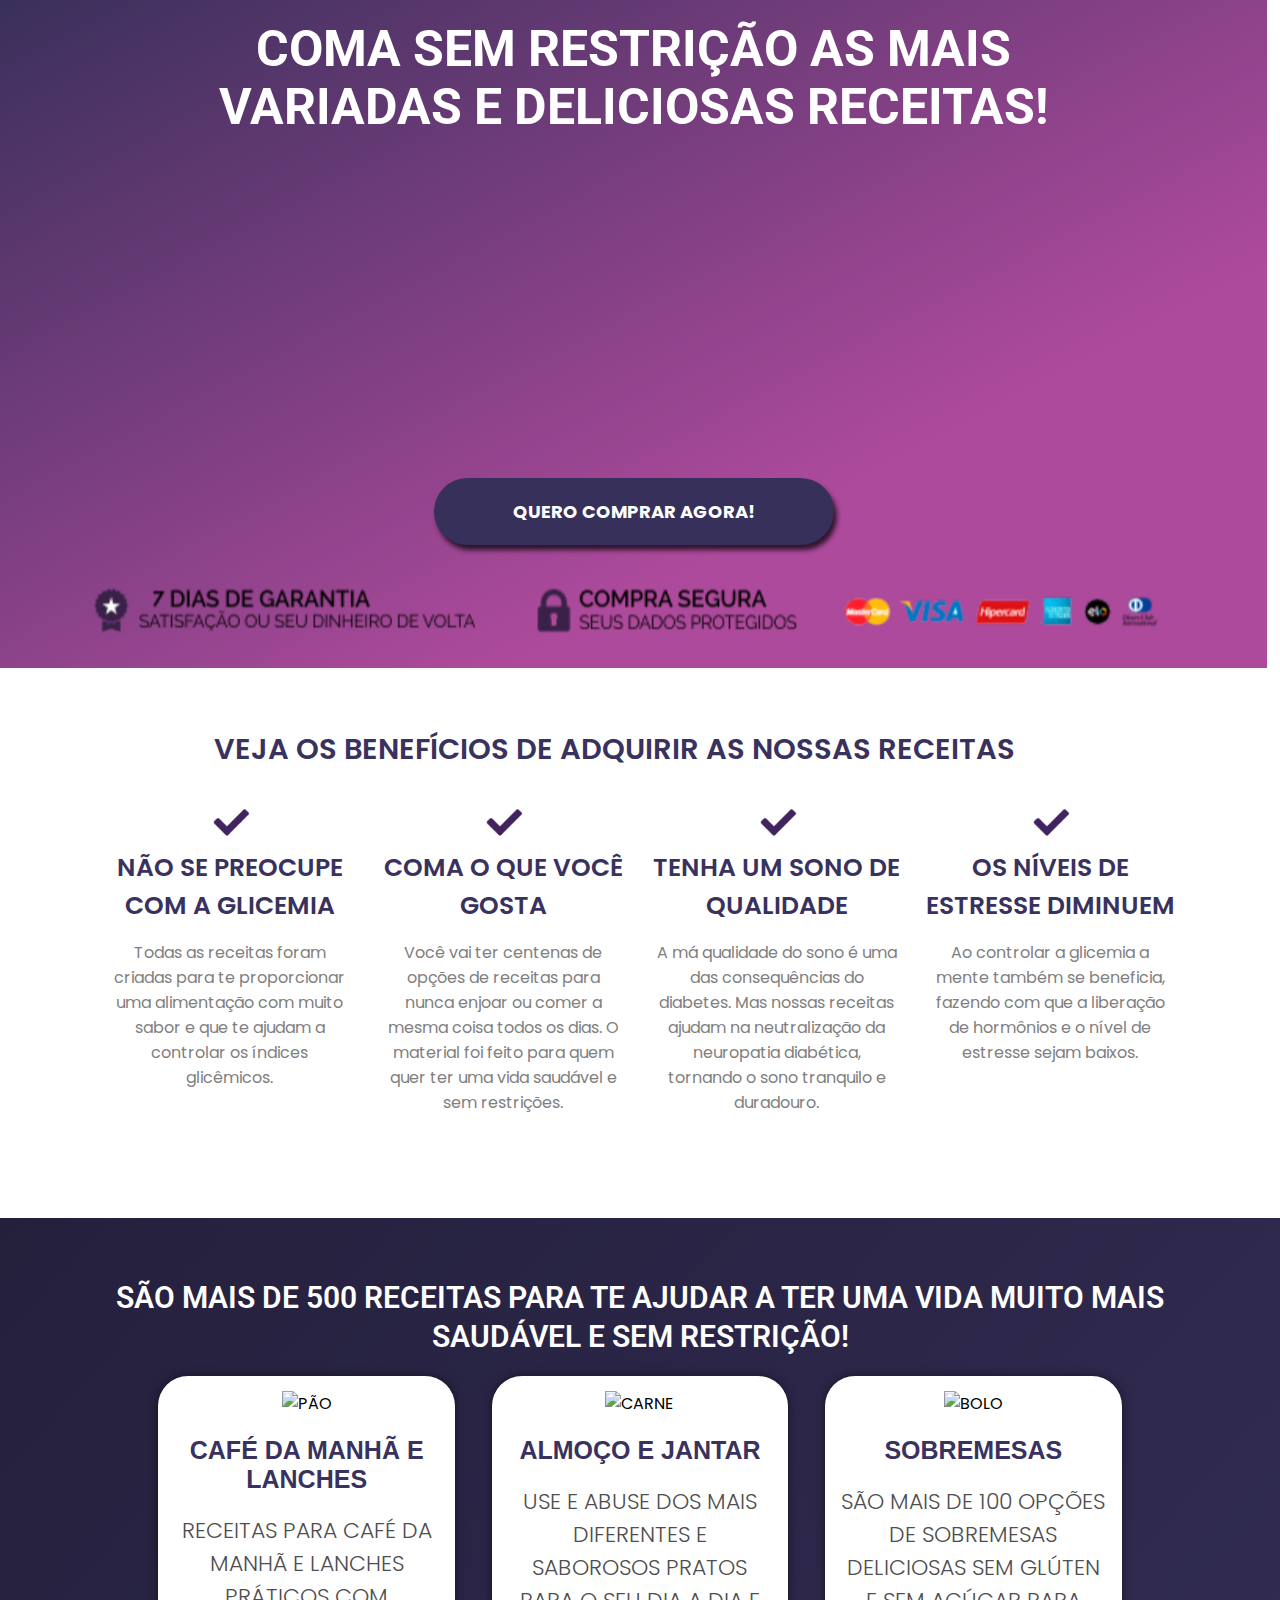
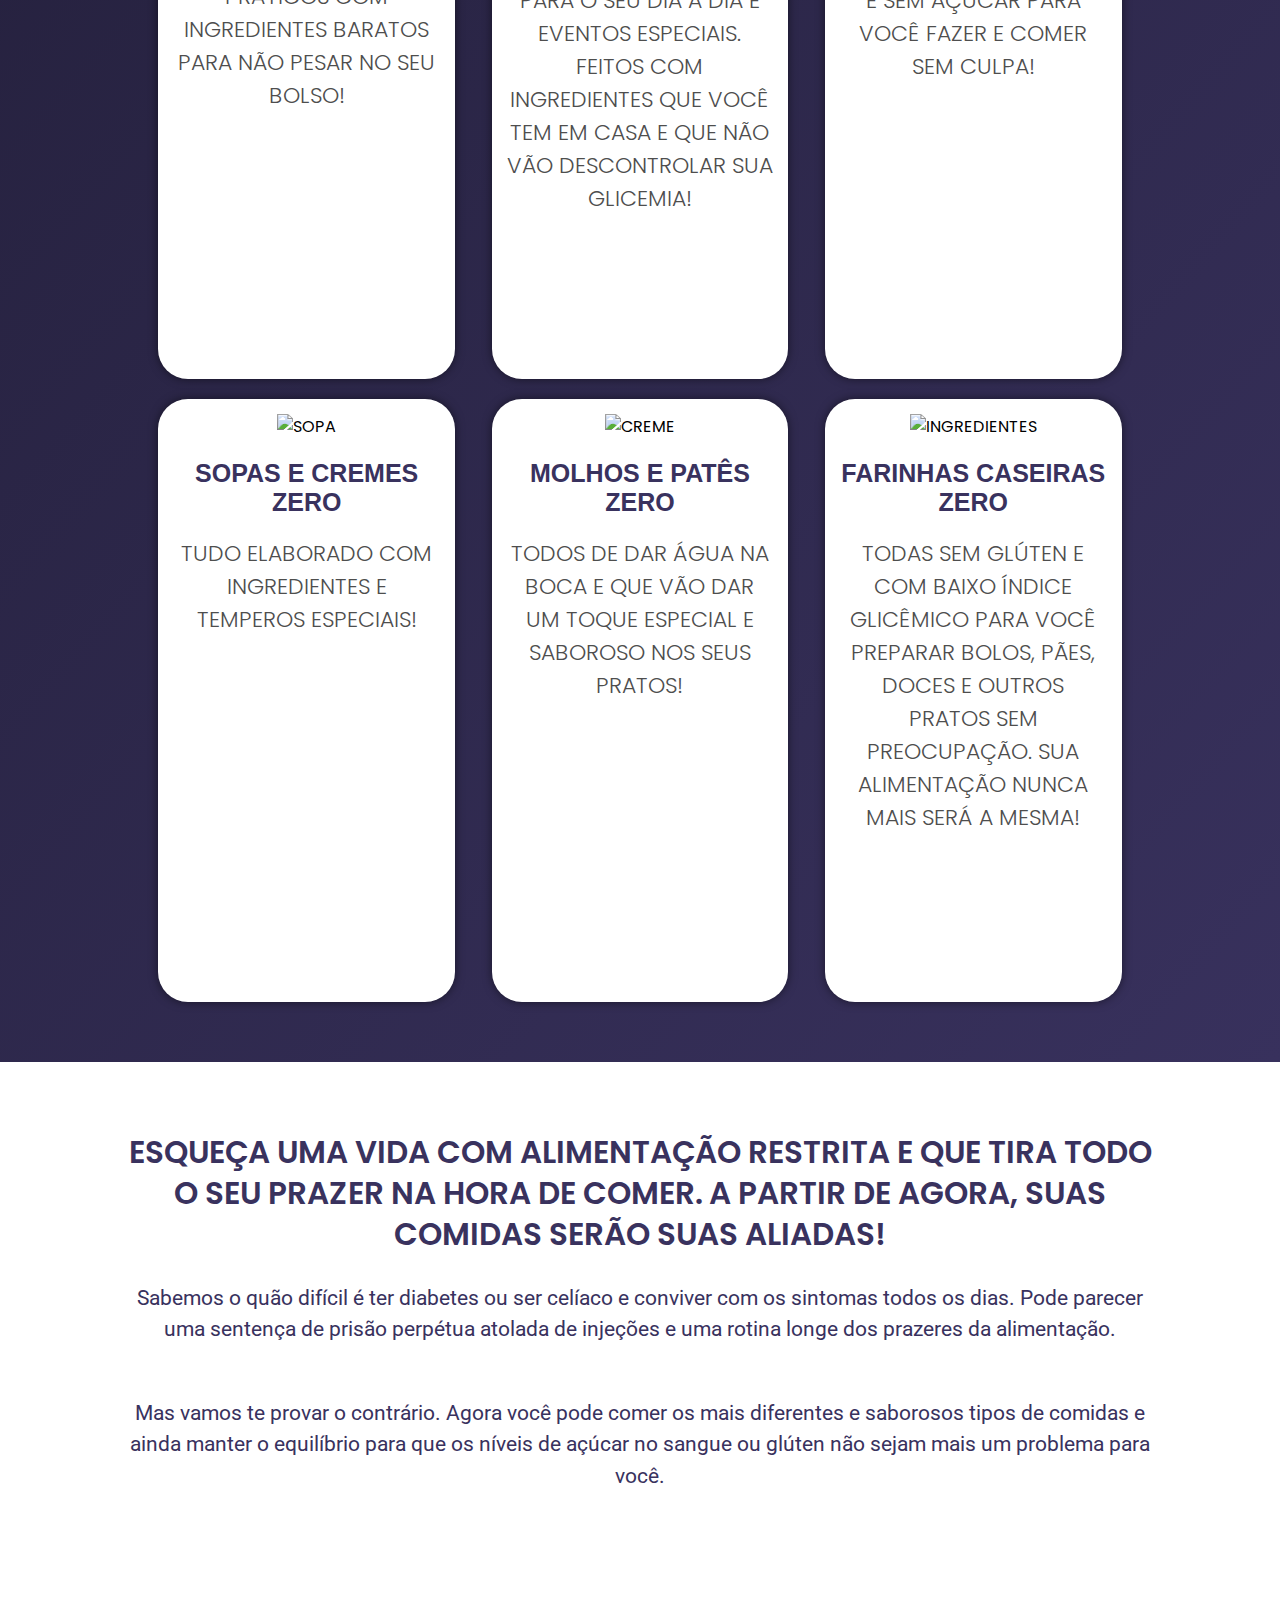
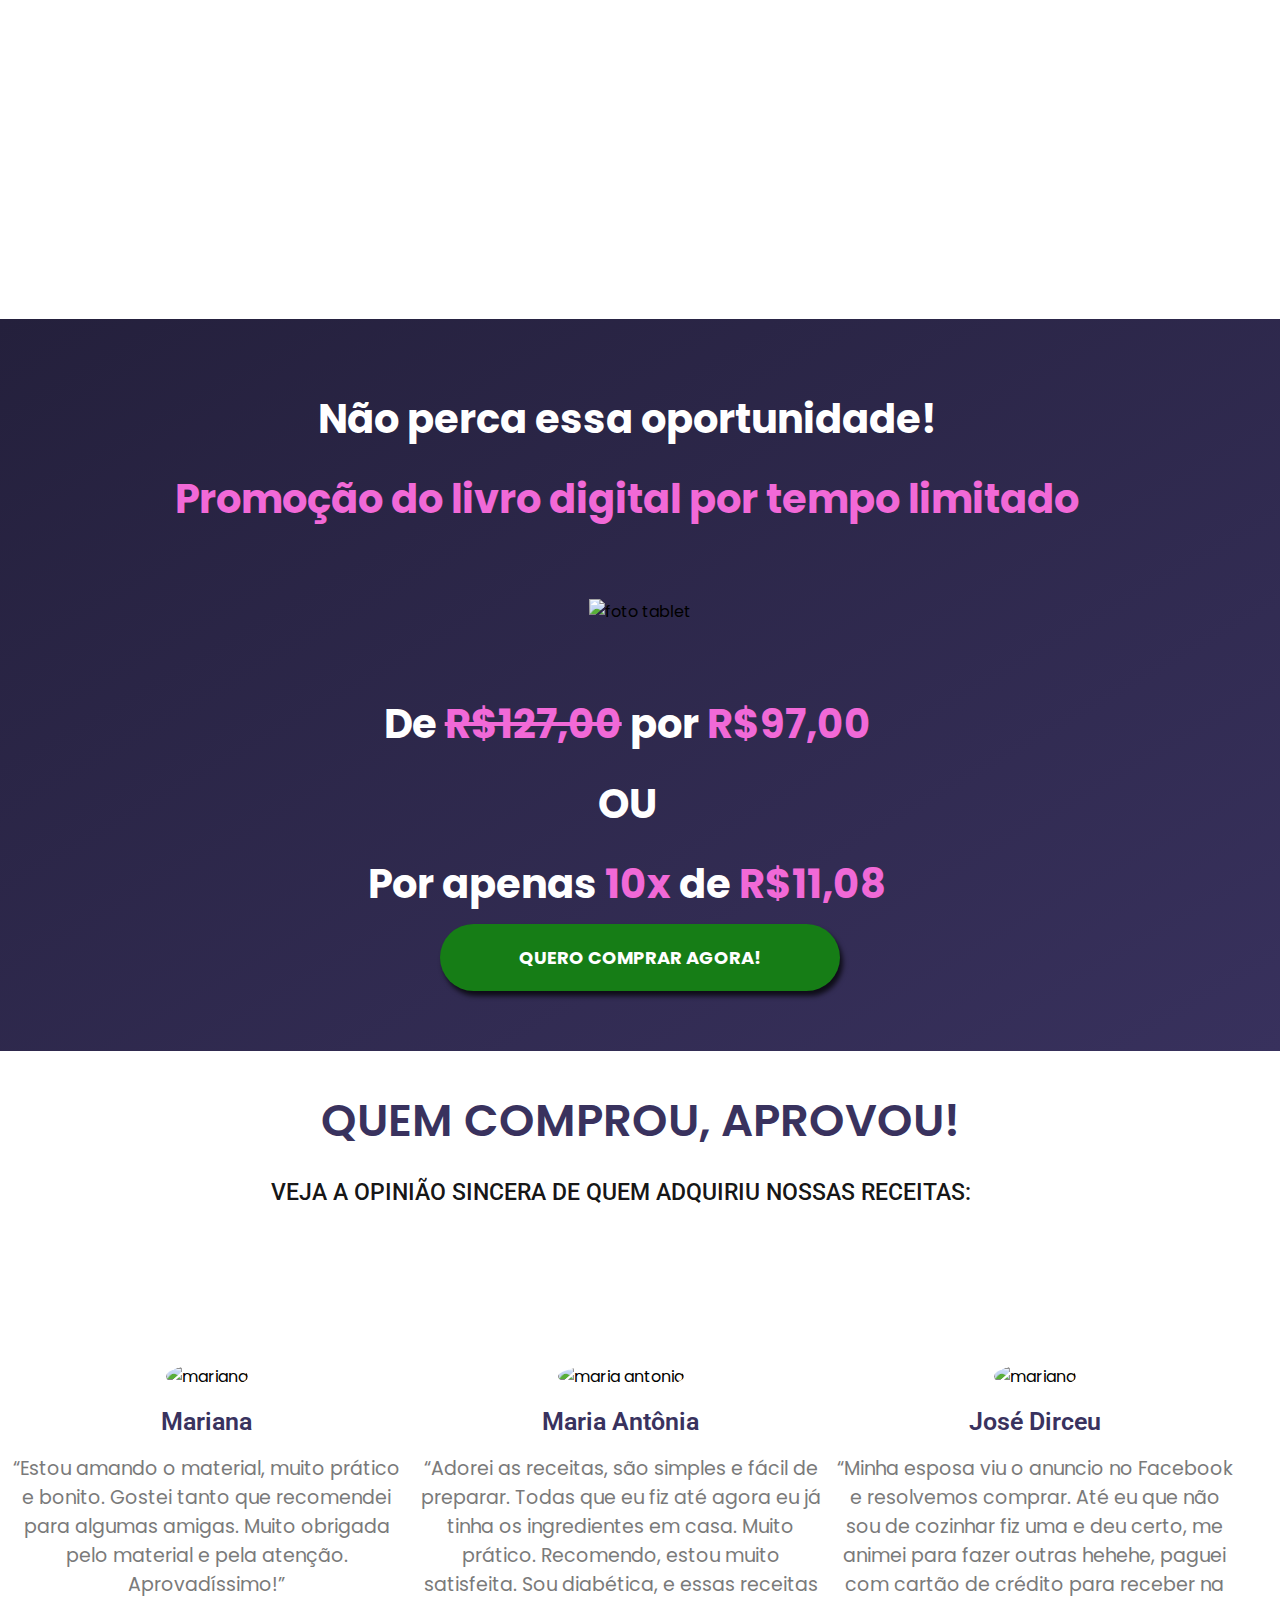
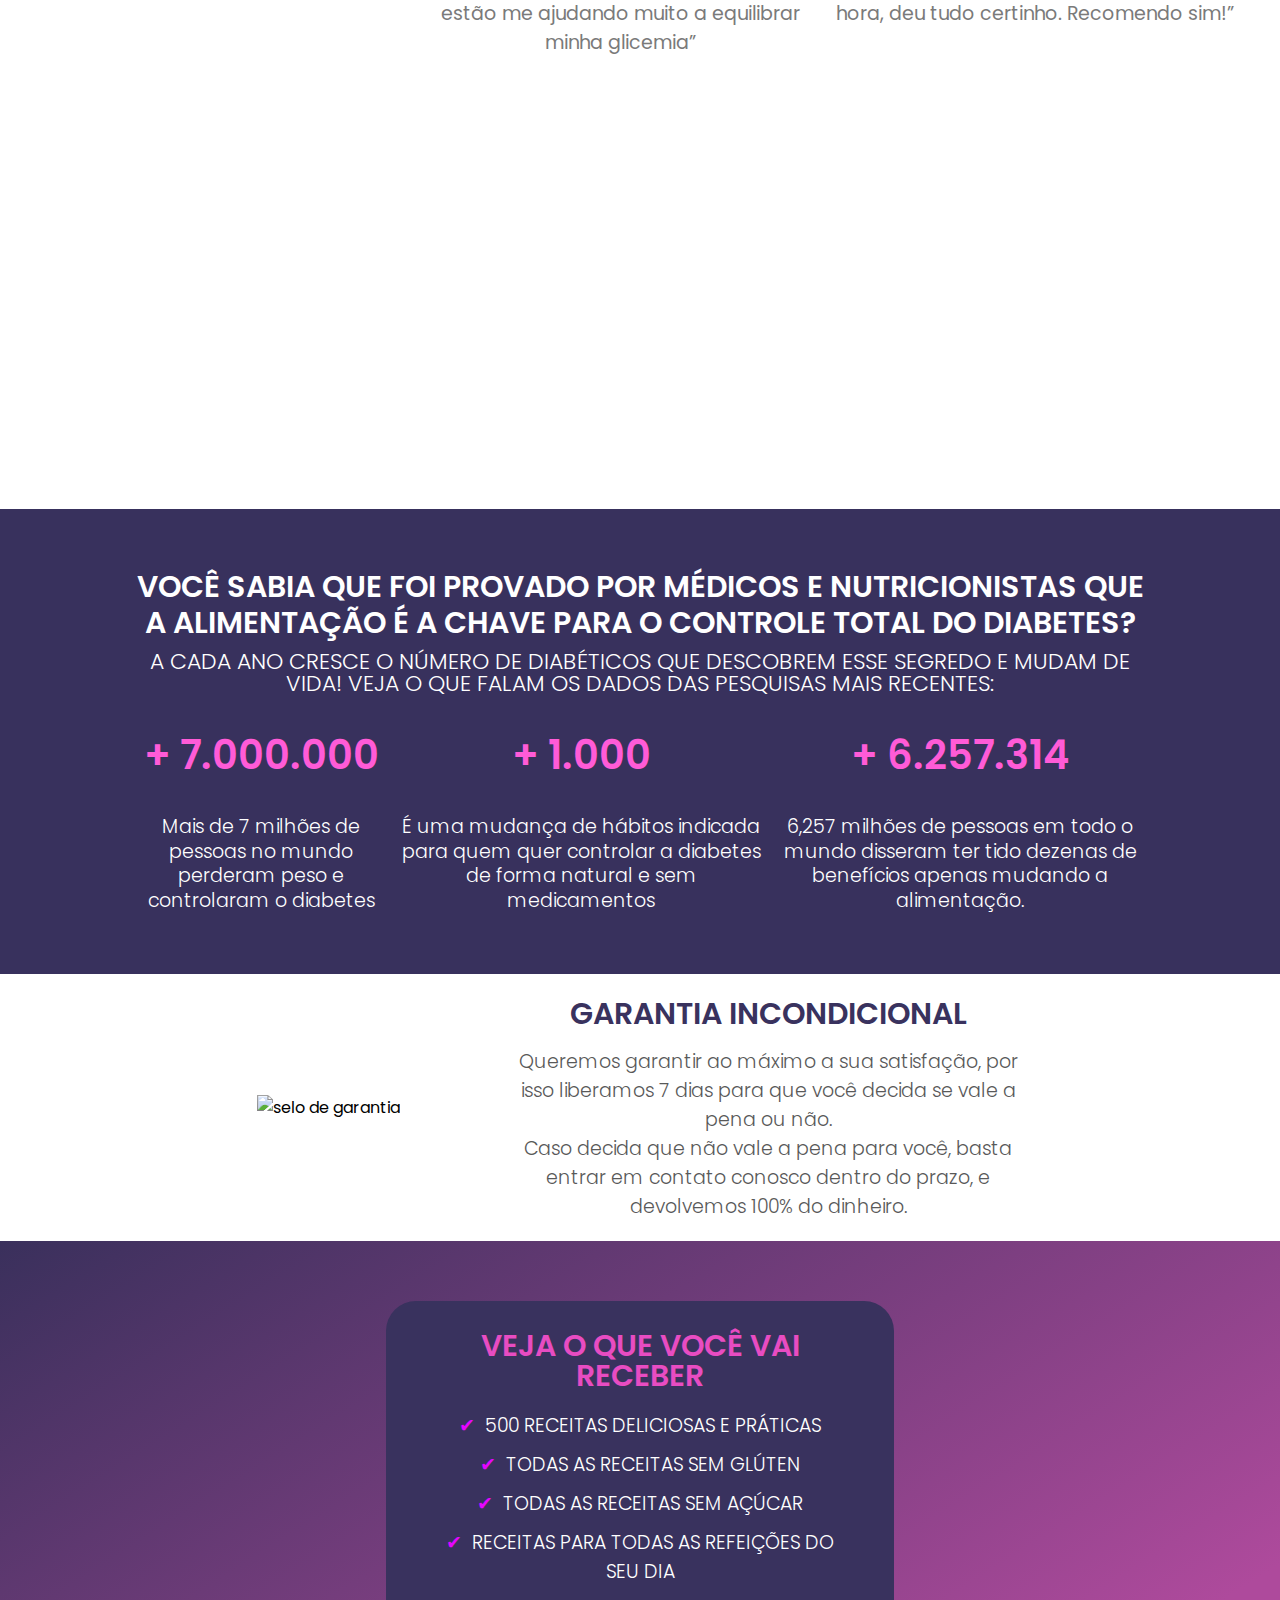
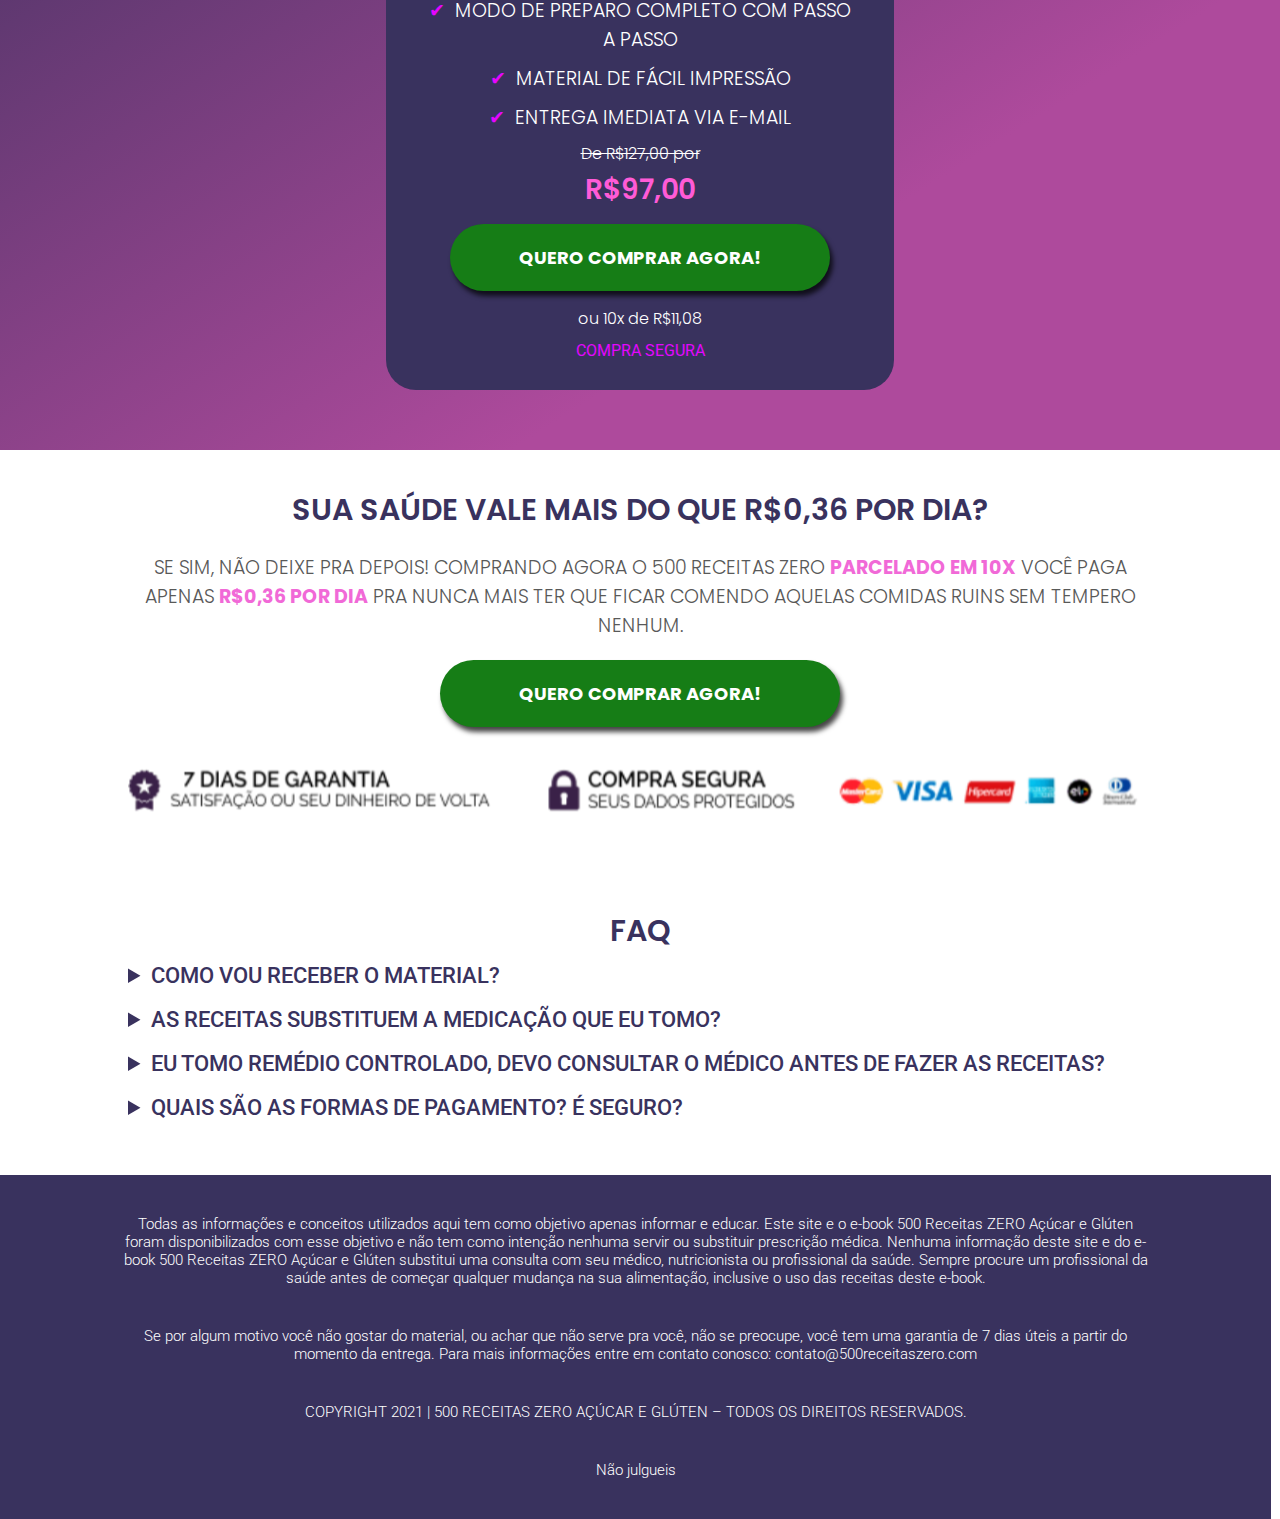
==== commit f7f18139: "novos videos" ====
--- a/index.html
+++ b/index.html
@@ -12,76 +12,76 @@
 <body>
     <main>
         <header class="topo">
-            <section class="txttopo"><h1>RECEITAS DELICIOSAS PARA VOCÊ NÃO TER QUE SE PRIVAR DE NADA, E COMER OS MAIS DIFERENTES E DELICIOSOS TIPOS DE COMIDAS!</h1></section>
+            <section class="txttopo"><h1>Coma sem restrição as mais variadas e deliciosas receitas!</h1></section>
         <div id="video">
-                <iframe width="590" height="315" src="https://www.youtube.com/embed/tmoC6ppEgfM?start=8" title="YouTube video player" frameborder="0" allow="accelerometer; autoplay; clipboard-write; encrypted-media; gyroscope; picture-in-picture" allowfullscreen></iframe>
+                <iframe width="560" height="315" src="https://www.youtube.com/embed/qKW6RbK89Hc" title="YouTube video player" frameborder="0" allow="accelerometer; autoplay; clipboard-write; encrypted-media; gyroscope; picture-in-picture" allowfullscreen></iframe>
         </div>
             <a href="#" class="btcompra">
-                <p>SIM! EU QUERO COMPRAR AGORA</p>
+                <p>QUERO COMPRAR AGORA!</p>
             </a>
         
             <img src="imagens/ftgarantia.png" alt="Compra Segura" class="garantia">
         </header>
         <section class="ben">
-            <h2>VEJA OS BENEFÍCIOS DE USAR NOSSAS RECEITAS</h2>
+            <h2>VEJA OS BENEFÍCIOS DE ADQUIRIR AS NOSSAS RECEITAS</h2>
             <i aria-hidden="true" class="fas fa-check"></i>
             <div id="benef">
                 <div class="divben">
                         <img src="imagens/check.jpg" alt="check">
                         <h3>NÃO SE PREOCUPE COM A GLICEMIA</h3>
-                        <p>
-                            Todas as receitas foram criadas para te proporcionar uma alimentação com muito sabor e prazer, ao mesmo tempo que te ajudam a ter o controle dos índices glicêmicos.
+                        <p>Todas as receitas foram criadas para te proporcionar uma alimentação com muito sabor e que te ajudam a controlar os índices glicêmicos.                            
                         </p>
                 </div>
                 <div class="divben">
                     <img src="imagens/check.jpg" alt="check">
                         <h3>COMA O QUE VOCÊ GOSTA</h3>
-                        <p>Você vai ter centenas de opções de receitas para nunca enjoar e nunca comer a mesma coisa. O material foi feito para quem quer ter uma vida saudável e sem restrições.</p>
+                        <p>Você vai ter centenas de opções de receitas para nunca enjoar ou comer a mesma coisa todos os dias. O material foi feito para quem quer ter uma vida saudável e sem restrições.</p>
                 </div>
                 <div class="divben">
                     <img src="imagens/check.jpg" alt="check">
                         <h3>TENHA UM SONO DE QUALIDADE
                         </h3>
-                        <p>A má qualidade do SONO é uma consequência do diabetes. As receitas ajudam na neutralização da NEUROPATIA DIABÉTICA, tornando o sono TRANQUILO e DURADOURO</p>
+                        <p>A má qualidade do sono é uma das consequências do diabetes. Mas nossas receitas ajudam na neutralização da neuropatia diabética, tornando o sono tranquilo e duradouro.</p>
                 </div>
                 <div class="divben">
                     <img src="imagens/check.jpg" alt="check">
                         <h3>OS NÍVEIS DE ESTRESSE DIMINUEM</h3>
-                        <p>Ao controlar a glicemia e manter o corpo em equilíbrio, a mente também se beneficia e muito, fazendo com que a liberação de hormônios e o nível de estresse seja baixíssimo.</p>
+                        <p>Ao controlar a glicemia a mente também se beneficia, fazendo com que a liberação de hormônios e o nível de estresse sejam baixos.</p>
                 </div>
             </div>
         </section>
         <section id="fotos1">
-            <h2 class="h2ft1">SÃO MAIS DE 500 RECEITAS PARA TODAS AS REFEIÇÕES DO SEU DIA E QUE VÃO TE AJUDAR A TER UMA VIDA MUITO MAIS SABOROSA E SAUDÁVEL!</h2>
+            <h2 class="h2ft1">São mais de 500 receitas para te ajudar a ter uma vida muito mais saudável e sem restrição!</h2>
                 <div class="sec3">
                     <div class="imgsec3"><img src="imagens/ft001.png" alt="pão">
                         <h2>CAFÉ DA MANHÃ E LANCHES</h2>
-                    <p>RECEITAS PARA CAFÉ DA MANHÃ E LANCHES QUE VOCÊ NUNCA VIU ANTES! MODO DE PREPARO RÁPIDO COM INGREDIENTES PRÁTICOS E BARATOS!</p></div>
+                    <p>Receitas para café da manhã e lanches práticos com ingredientes baratos para não pesar no seu bolso! </p></div>
                     <div class="imgsec3"><img src="imagens/ft002.png" alt="carne">
                         <h2>ALMOÇO E JANTAR</h2>
-                    <p>USE E ABUSE DOS MAIS DIFERENTES E SABOROSOS PRATOS PARA O SEU DIA-A-DIA E EVENTOS ESPECIAIS! FEITOS COM INGREDIENTES QUE VOCÊ TEM EM CASA E QUE NÃO VÃO DESCONTROLAR A SUA GLICEMIA.</p></div>
+                    <p>Use e abuse dos mais diferentes e saborosos pratos para o seu dia a dia e eventos especiais. Feitos com ingredientes que você tem em casa e que não vão descontrolar sua glicemia! </p></div>
                     <div class="imgsec3"><img src="imagens/ft003.png" alt="bolo">
-                        <h2>DOCES E SOBREMESAS</h2>
-                    <p>SÃO MAIS DE 100 OPÇÕES DE DOCES E SOBREMESAS SEM GLÚTEN E SEM AÇÚCAR PARA VOCÊ FAZER QUANTAS VEZES E A QUANTIDADE QUE QUISER E COMER SEM CULPA NENHUMA!</p></div>
+                        <h2>SOBREMESAS</h2>
+                    <p>São mais de 100 opções de sobremesas deliciosas sem glúten e sem açúcar para você fazer e comer sem culpa!</p></div>
                     <div class="imgsec3"><img src="imagens/ft004.png" alt="sopa">
                         <h2>SOPAS E CREMES ZERO</h2>
-                    <p>SOPAS, CREMES, CALDOS, TUDO ELABORADO COM INGREDIENTES NUTRITIVOS E TEMPEROS ESPECIAIS!</p></div>
+                    <p>Tudo elaborado com ingredientes e temperos especiais!</p></div>
                     <div class="imgsec3"><img src="imagens/ft005.jpg" alt="creme">
                         <h2>MOLHOS E PATÊS ZERO</h2>
-                    <p>MOLHOS E PATÊS DE DAR ÁGUA NA BOCA QUE VÃO DAR UM TOQUE ESPECIAL E SABOROSO NOS SEUS PRATOS! A SUA ALIMENTAÇÃO NUNCA MAIS SERÁ A MESMA!</p></div>
+                    <p>Todos de dar água na boca e que vão dar um toque especial e saboroso nos seus pratos! </p></div>
                     <div class="imgsec3"><img src="imagens/ft005.png" alt="ingredientes">
                         <h2>FARINHAS CASEIRAS ZERO</h2>
-                    <p>TODAS SEM GLÚTEN E COM BAIXO ÍNDICE GLICÊMICO PARA VOCÊ PREPARAR BOLOS, PÃES, DOCES E OUTROS PRATOS SEM PREOCUPAÇÃO.</p></div>
+                    <p>Todas sem glúten e com baixo índice glicêmico para você preparar bolos, pães, doces e outros pratos sem preocupação. Sua alimentação nunca mais será a mesma! </p></div>
                 </div>
         </section>
         <section id="sec4">
             <div class="sec4">
-                <h2>SABE AQUELES SINTOMAS DO DIABETES QUE TANTO ATRAPALHA O SEU DIA A DIA? ESQUEÇA! ESQUEÇA TAMBÉM UMA ALIMENTAÇÃO RESTRITA, SEM GRAÇA, QUE TIRA TODO O SEU PRAZER DE COMER!</h2>
-                <p>Sabemos o quão difícil é ter diabetes e conviver com os sintomas todos os dias. Você pode pensar que é uma sentença de prisão perpétua em que está atolado em injeções dolorosas e uma rotina de ter que negar a si mesmo os prazeres da comida para sempre.</p>
-                <p>Mas estamos aqui para te provar o contrário! Agora você pode comer os mais diferentes e saborosos tipos de comidas e ainda manter o equilíbrio para que os níveis de açúcar no sangue não sejam mais um problema para você.</p>
-                <p>Mesmo que você se sinta perdida, ansiosa e mesmo que você não entenda nada sobre nutrição e diabetes! Coma bem, sentindo o gosto dos alimentos e ainda controle a glicemia de forma natural!</p>
+                <h2>Esqueça uma vida com alimentação restrita e que tira todo o seu prazer na hora de comer. A partir de agora, suas comidas serão suas aliadas!</h2>
+                <p>Sabemos o quão difícil é ter diabetes ou ser celíaco e conviver com os sintomas todos os dias. Pode parecer uma sentença de prisão perpétua atolada de injeções e uma rotina longe dos prazeres da alimentação. </p>
+                <p>Mas vamos te provar o contrário. Agora você pode comer os mais diferentes e saborosos tipos de comidas e ainda manter o equilíbrio para que os níveis de açúcar no sangue ou glúten não sejam mais um problema para você.</p>
+                
+                <!--<p>Mesmo que você se sinta perdida, ansiosa e mesmo que você não entenda nada sobre nutrição e diabetes! Coma bem, sentindo o gosto dos alimentos e ainda controle a glicemia de forma natural!</p>
                 <p>No nosso livro digital você vai ter mais de 500 Receitas <span>Testadas</span> e <span>Aprovadas</span>, todas <span>Sem Glúten</span> e <span>Sem Açúcar</span> para todas as Refeições do seu dia! Desenvolvidas para proporcionar uma alimentação equilibrada, saborosa e prática, visando manter a saúde e o equilíbrio hormonal do seu corpo.</p>
-                <p>Estamos falando de pratos variados, saborosos e suculentos! Você vai ter <span>PRAZER</span> em comer novamente!</p>
+                <p>Estamos falando de pratos variados, saborosos e suculentos! Você vai ter <span>PRAZER</span> em comer novamente!</p>-->
             </div>
         </section>
         <section id="fotos2">
@@ -111,8 +111,8 @@
                 <h2>Por apenas <span>10x</span> de <span>R$11,08</span></h2>
             </div>
 
-            <a href="#" class="btcompra" >
-                <p style="background-color:rgb(22, 125, 22);">SIM! EU QUERO COMPRAR AGORA</p>
+            <a href="#" class="btcompraverde" >
+                <p>QUERO COMPRAR AGORA!</p>
             </a> 
         </section>
         <section id="sec6">
@@ -145,9 +145,9 @@
             </div>
         </section>
         <section id="sec8">
-            <div><iframe width="560" height="315" src="https://www.youtube.com/embed/8bEbPAm44lQ" title="YouTube video player" frameborder="0" allow="accelerometer; autoplay; clipboard-write; encrypted-media; gyroscope; picture-in-picture" allowfullscreen></iframe> </div>
-            <div>
-                <iframe width="560" height="315" src="https://www.youtube.com/embed/KhfljIQ99Vo" title="YouTube video player" frameborder="0" allow="accelerometer; autoplay; clipboard-write; encrypted-media; gyroscope; picture-in-picture" allowfullscreen></iframe>
+            <div> <iframe width="560" height="315" src="https://www.youtube.com/embed/Op04YH4Dpis" title="YouTube video player" frameborder="0" allow="accelerometer; autoplay; clipboard-write; encrypted-media; gyroscope; picture-in-picture" allowfullscreen></iframe> </div>
+            <div>
+                <iframe width="560" height="315" src="https://www.youtube.com/embed/FtD1PNy4aIY" title="YouTube video player" frameborder="0" allow="accelerometer; autoplay; clipboard-write; encrypted-media; gyroscope; picture-in-picture" allowfullscreen></iframe>
             </div>
         </section>
         <section id="sec9">
@@ -172,8 +172,7 @@
             <div class="sec10l"> <img src="imagens/ft050.png" alt="selo de garantia"></div>
             <div class="sec10r">
             <h2>GARANTIA INCONDICIONAL</h2>
-            <p>
-                Se você comprar nosso e-book e por algum motivo não gostar, basta nos pedir o seu dinheiro de volta em até 7 dias depois da compra e nós devolvemos 100% dele, sem nenhuma burocracia!</p></div>
+            <p>Queremos garantir ao máximo a sua satisfação, por isso liberamos 7 dias para que você decida se vale a pena ou não.</br> Caso decida que não vale a pena para você, basta entrar em contato conosco dentro do prazo, e devolvemos 100% do dinheiro.</p></div>
         </section>
         <section id="sec11">
             <div class="sec11">
@@ -191,7 +190,7 @@
                     <p class="corte">De R$127,00 por</p>
                     <h2 class="preco">R$97,00</h2>
                     <a href="#" class="btcompraverde" >
-                        <p> SIM! EU QUERO COMPRAR AGORA</p>
+                        <p> QUERO COMPRAR AGORA!</p>
                     </a> 
                         <p class="parcela">ou 10x de R$11,08</p>
                         <p class="segure">COMPRA SEGURA</p>
@@ -201,24 +200,25 @@
             <div class="sec12">
                 <h2>SUA SAÚDE VALE MAIS DO QUE R$0,36 POR DIA?</h2>
                 <p>SE SIM, NÃO DEIXE PRA DEPOIS! COMPRANDO AGORA O 500 RECEITAS ZERO <span>PARCELADO EM 10X</span> VOCÊ PAGA APENAS <span>R$0,36 POR DIA</span> PRA NUNCA MAIS TER QUE FICAR COMENDO AQUELAS COMIDAS RUINS SEM TEMPERO NENHUM.</p>
-                <a href="#" class="btcompraverde" >
-                    <p> SIM! EU QUERO COMPRAR AGORA</p>
+                <a href="#" class="btcompraverde">
+                    <p> QUERO COMPRAR AGORA!</p>
                 </a> 
                 <img src="imagens/ftgarantia.png" alt="garantia" class="garantia">
             </div>
         </section>
         <section id="duvidas">
             <div class="duvidas">
-                <h2>DÚVIDAS FREQUENTES</h2>
+                <h2>FAQ</h2>
                 <details>
                     <summary>COMO VOU RECEBER O MATERIAL?</summary>
-                    <p>O envio é imediato após a confirmação do pagamento, você receberá um link para download no e-mail. Ele poderá ser acessado no computador, tablet ou celular e imprimido com muita facilidade se você desejar.</p>
+                    <p>O envio é imediato após a confirmação do pagamento. Você receberá um link para download no e-mail. Ele poderá ser acessado no computador, tablet ou celular e impresso com muita facilidade se você desejar.</p>
                 </details>
-               <details><summary>AS RECEITAS SUBSTITUEM A MEDICAÇÃO QUE EU TOMO?</summary><p>Não.</br>
-                Definitivamente, as nossas receitas não incentivam o abandono de todo ou qualquer medicação já receitada</p></details>
-               <details><summary>EU TOMO REMÉDIO CONTROLADO, DEVO CONSULTAR O MÉDICO ANTES DE FAZER AS RECEITAS?</summary><p>As receitas divulgadas nesse material têm apenas a função de fornecer alternativas mais saudáveis, com ingredientes mais nutritivos, o que pode não se aplicar a casos específicos. Consulte sempre um profissional (nutricionista ou médico) para saber quais alimentos e suplementos nutricionais são indicados em seu caso.</p></details>
-               <details><summary>QUAIS SÃO AS FORMAS DE PAGAMENTO? É SEGURO?</summary><p>Trabalhamos com todos os cartões de crédito e com boleto bancário.</br>
-                Dica*: Ao pagar com o cartão de crédito, você garante o desconto e ainda recebe em segundos todo o material completo no seu e-mail e já começa a controlar o diabetes ainda hoje.</p></details>                
+               <details><summary>AS RECEITAS SUBSTITUEM A MEDICAÇÃO QUE EU TOMO?</summary><p>Não.</br> Definitivamente as receitas não incentivam o abandono de todo ou qualquer medicamento já receitado.</p></details>
+               <details><summary>EU TOMO REMÉDIO CONTROLADO, DEVO CONSULTAR O MÉDICO ANTES DE FAZER AS RECEITAS?</summary><p>
+                As receitas divulgadas nesse material têm apenas a função de fornecer alternativas mais saudáveis, com ingredientes mais nutritivos, o que pode não se aplicar a casos específicos. Consulte sempre um profissional (nutricionista ou médico) para saber quais alimentos e suplementos nutricionais são indicados em seu caso.
+                </p></details>
+               <details><summary>QUAIS SÃO AS FORMAS DE PAGAMENTO? É SEGURO?</summary><p>Trabalhamos com todos os cartões de crédito e com boleto bancário.<!--</br>
+                Dica*: Ao pagar com o cartão de crédito, você garante o desconto e ainda recebe em segundos todo o material completo no seu e-mail e já começa a controlar o diabetes ainda hoje.</p>--></details>                
             </div>            
         </section>
         <footer>
@@ -226,7 +226,7 @@
                 <p>Todas as informações e conceitos utilizados aqui tem como objetivo apenas informar e educar. Este site e o e-book 500 Receitas ZERO Açúcar e Glúten foram disponibilizados com esse objetivo e não tem como intenção nenhuma servir ou substituir prescrição médica. Nenhuma informação deste site e do e-book 500 Receitas ZERO Açúcar e Glúten substitui uma consulta com seu médico, nutricionista ou profissional da saúde. Sempre procure um profissional da saúde antes de começar qualquer mudança na sua alimentação, inclusive o uso das receitas deste e-book.</p>
                     <p>Se por algum motivo você não gostar do material, ou achar que não serve pra você, não se preocupe, você tem uma garantia de 7 dias úteis a partir do momento da entrega. Para mais informações entre em contato conosco: contato@500receitaszero.com</p>
                     <p>COPYRIGHT 2021 | 500 RECEITAS ZERO AÇÚCAR E GLÚTEN – TODOS OS DIREITOS RESERVADOS.</p>
-                    <p>fim</p>
+                    <p>Não julgueis</p>
             </div>
         </footer>
     </main>
--- a/stilo.css
+++ b/stilo.css
@@ -37,6 +37,7 @@
     margin: auto;
     max-width: 75vw;
     padding: 20px 3px;
+    text-transform: uppercase;
 }
 
 div#video > iframe{
@@ -60,6 +61,9 @@
     border-radius: 300px;
     box-shadow: 3px 5px 5px rgba(0, 0, 0, 0.727);
 }
+a.btcompra :hover{
+    background-color: #544594 ;
+}
 img.garantia{
     padding-top: 30px;
     margin: auto;
@@ -71,7 +75,7 @@
     font-family: 'Poppins', sans-serif; 
     min-height: 500px;    
     text-align: center;
-    padding-top: 15px;
+    padding-top: 50px; 
     
 }
 div.divben img{
@@ -80,7 +84,7 @@
 }
 div#benef{
     display: flex;
-    align-items: center;
+    /*align-items: center;*/
     justify-content: space-between;
     margin: 0px 93px;
     
@@ -119,7 +123,8 @@
 section#fotos1{
     background-image: url(imagens/ftfundo2.jpg);
     background-image: linear-gradient(to bottom right, #24203C,#38315D);
-    padding: 30px 0px;
+    padding: 50px 0px;
+    text-transform: uppercase;
 }
 section#fotos1 > h2{
     max-width: 1120px;
@@ -179,7 +184,7 @@
 }
 
 section#sec4 {
-    padding: 35px 0px;
+    padding: 70px 0px 10px 0px;
     text-align: center;
     padding: auto;
 }
@@ -198,7 +203,7 @@
     font-weight: 600;
     text-transform: uppercase;
     text-align: center;
-    padding: 10px 0px;
+    padding: 0px 0px 27px 0px
 }
 
 section#sec4 p{
@@ -217,7 +222,11 @@
 #fotos2{   
     max-width: 98vw;
     text-align: center;
-    height: auto;     
+    height: auto;  
+    padding-bottom: 45px;   
+}
+#fotos2  img{
+    max-height: 400px;
 }
 .slide1{
     max-width: 80vw;
@@ -342,10 +351,12 @@
     display: flex;
     justify-content: space-around;
     max-width: 96vw;
+    padding-bottom: 70px;
 }
 
 section#sec9{
     background-color: #38315D;
+    padding: 30px 0px;
 }
 div#secnum{
     max-width: 80vw;
@@ -522,12 +533,15 @@
 a.btcompraverde{
     text-decoration: none;
 }
+a.btcompraverde :hover{
+    background-color:rgb(33, 196, 33) ;
+}
 
 div.sec12{
     max-width: 80vw;
     margin: auto;
     text-align: center;
-    padding: 25px 0px;
+    padding: 37px 0px;
 }
 div.sec12 > h2{
     color: #39325E;
@@ -556,6 +570,9 @@
     margin: auto;   
     padding: 25px 0px;
 
+}
+section#duvidas{
+    padding: 20px 0px;
 }
 div.duvidas > h2{
         color: #39325E;
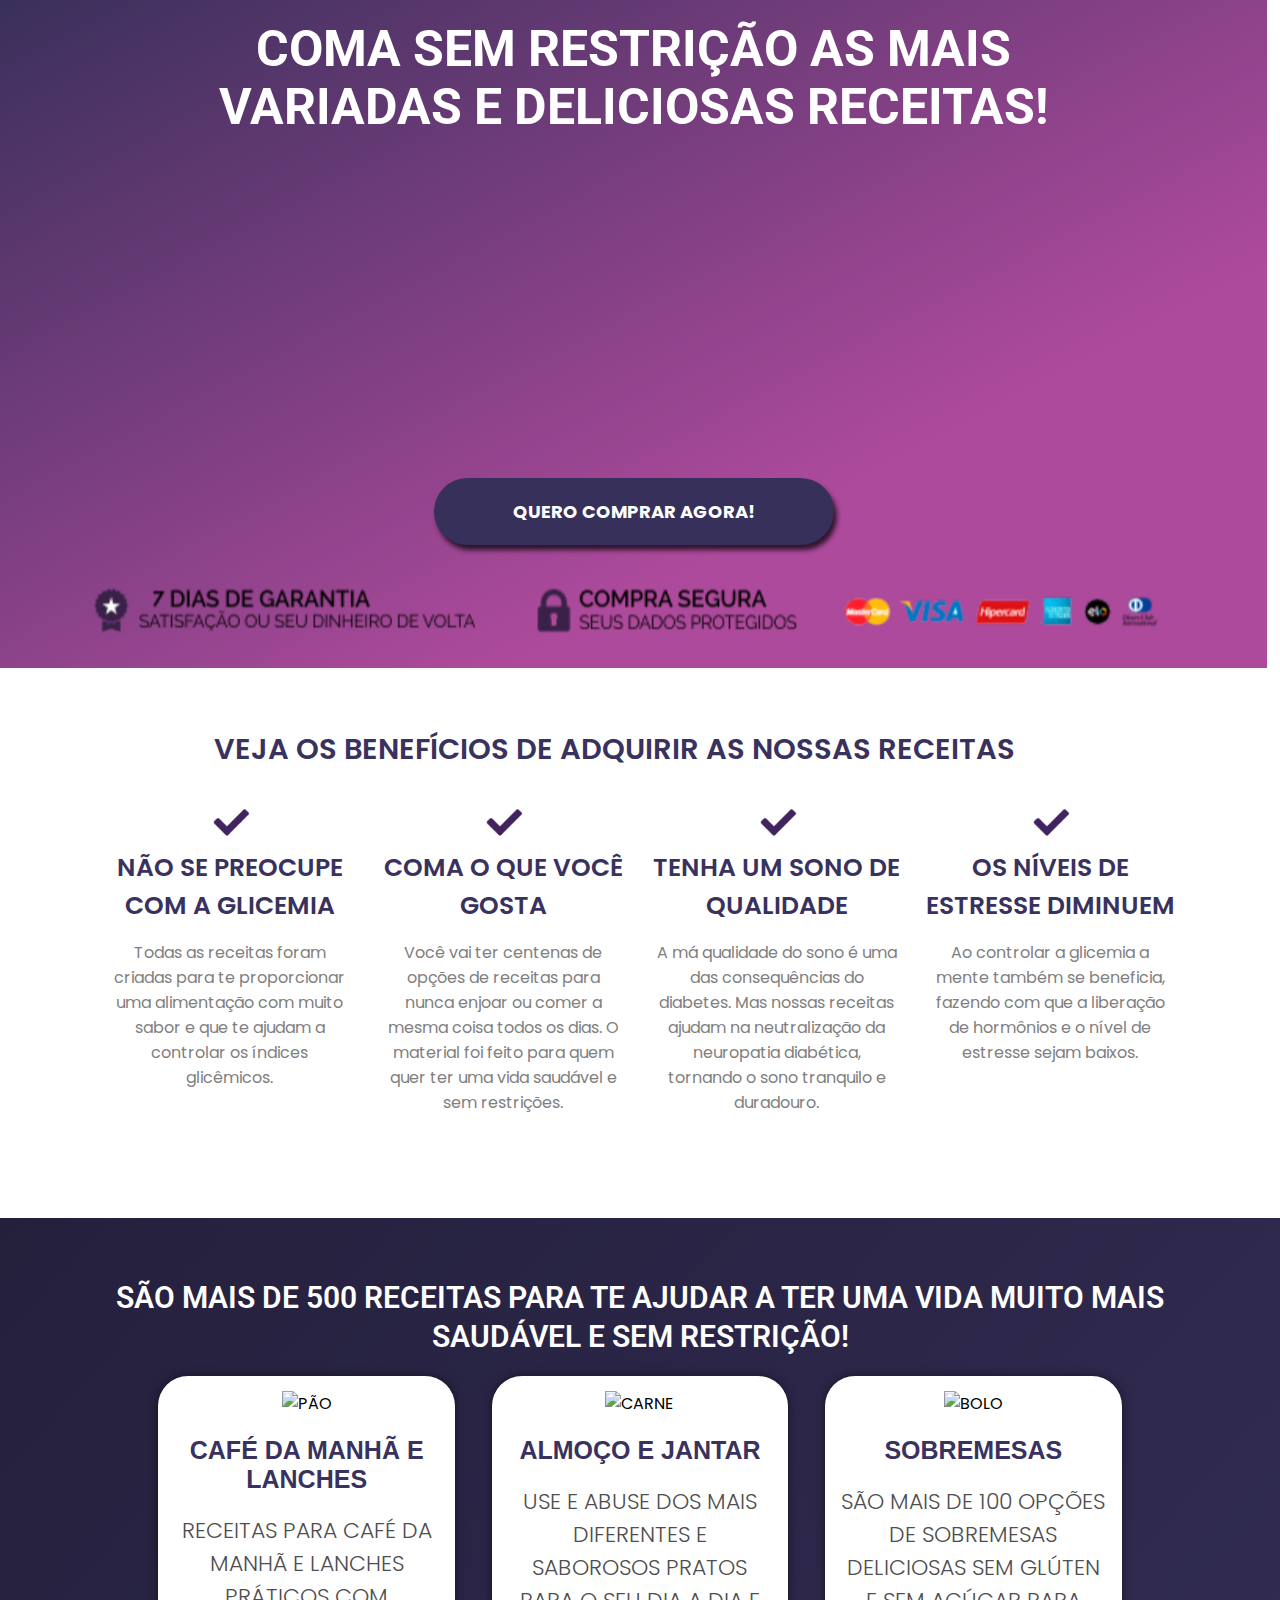
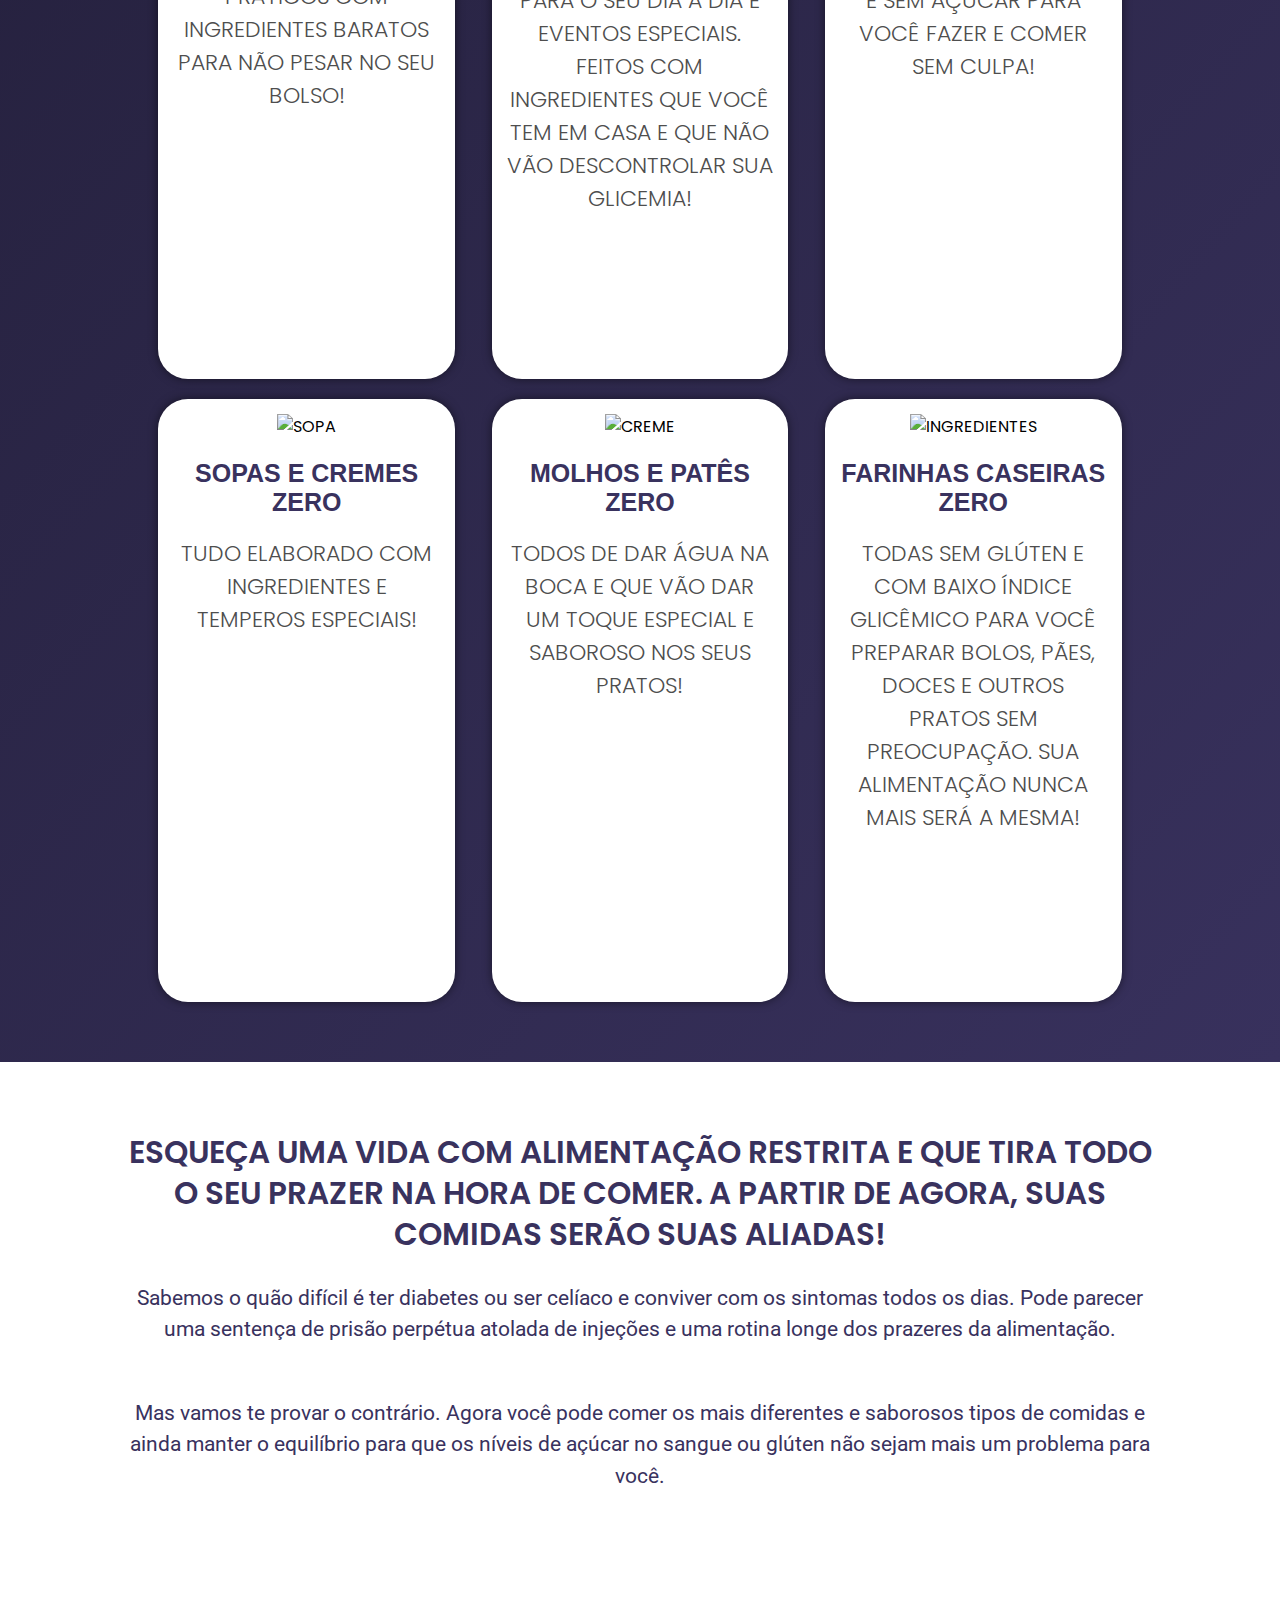
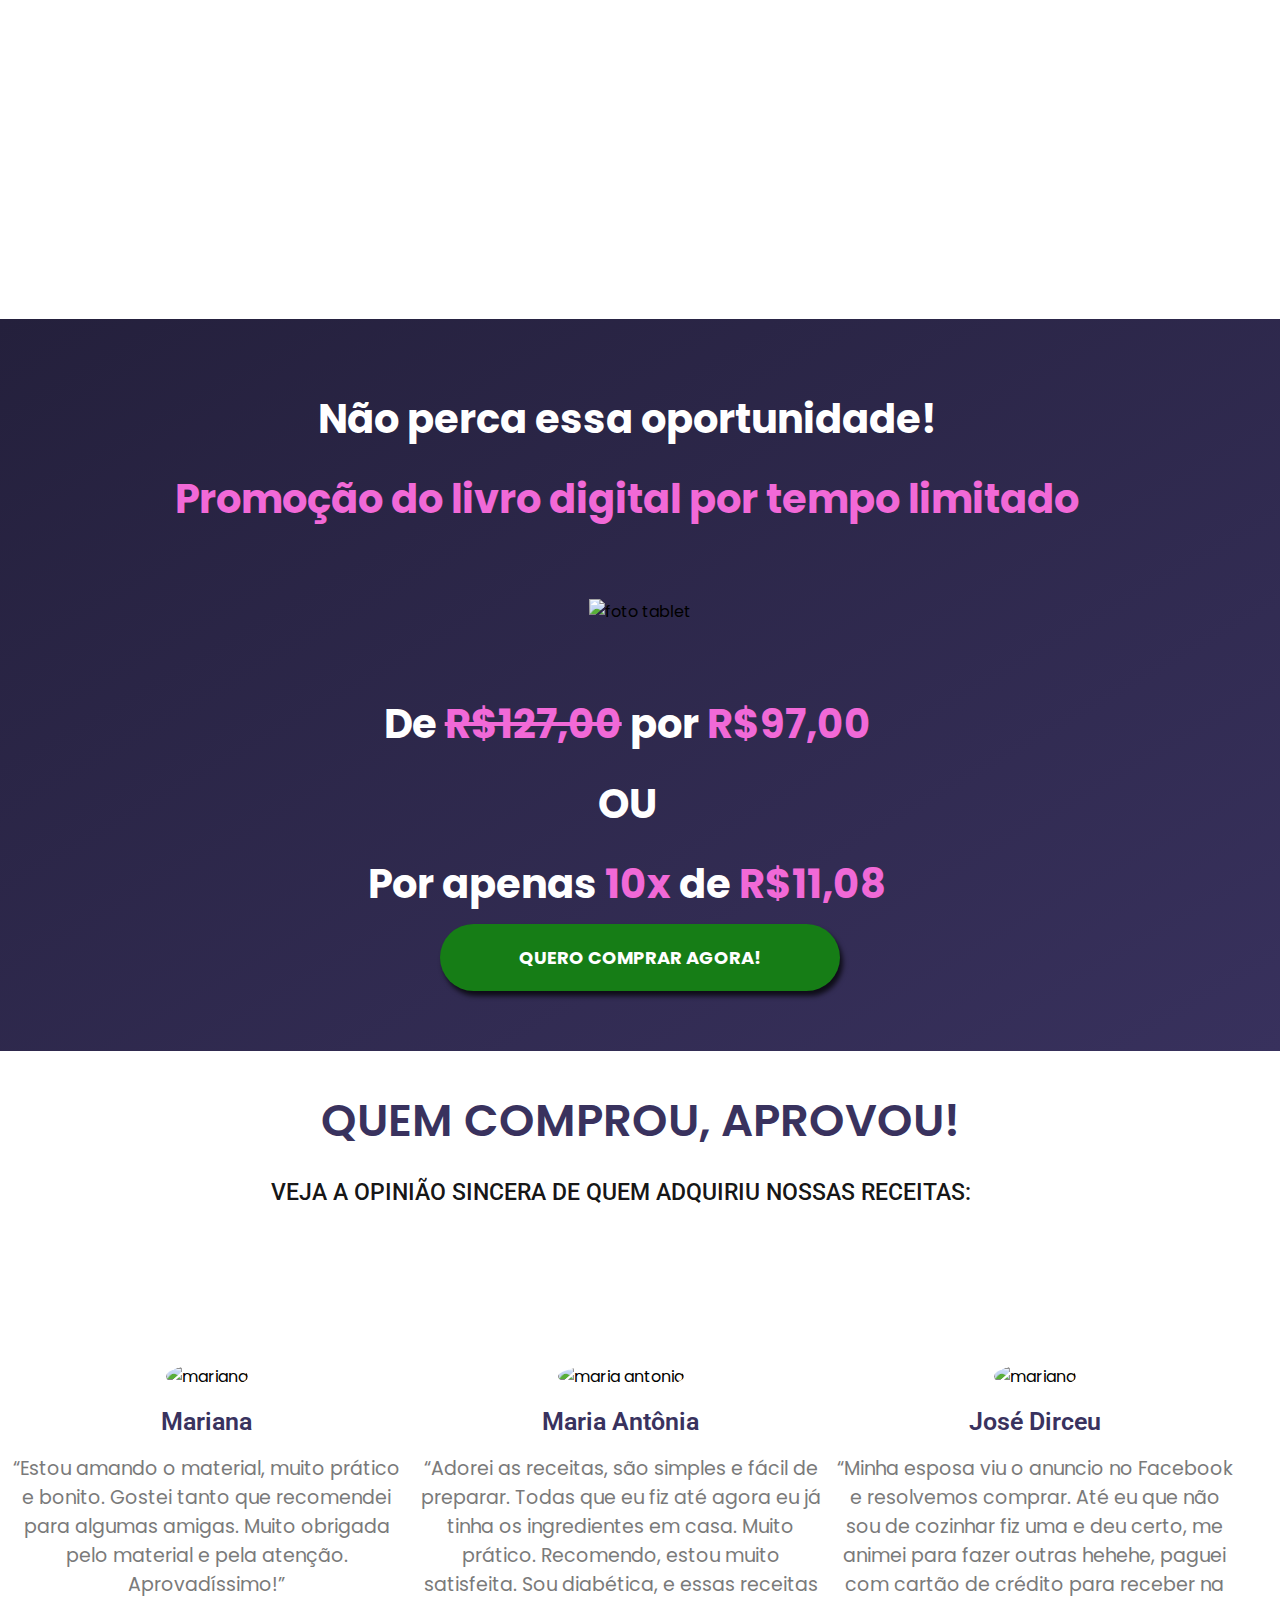
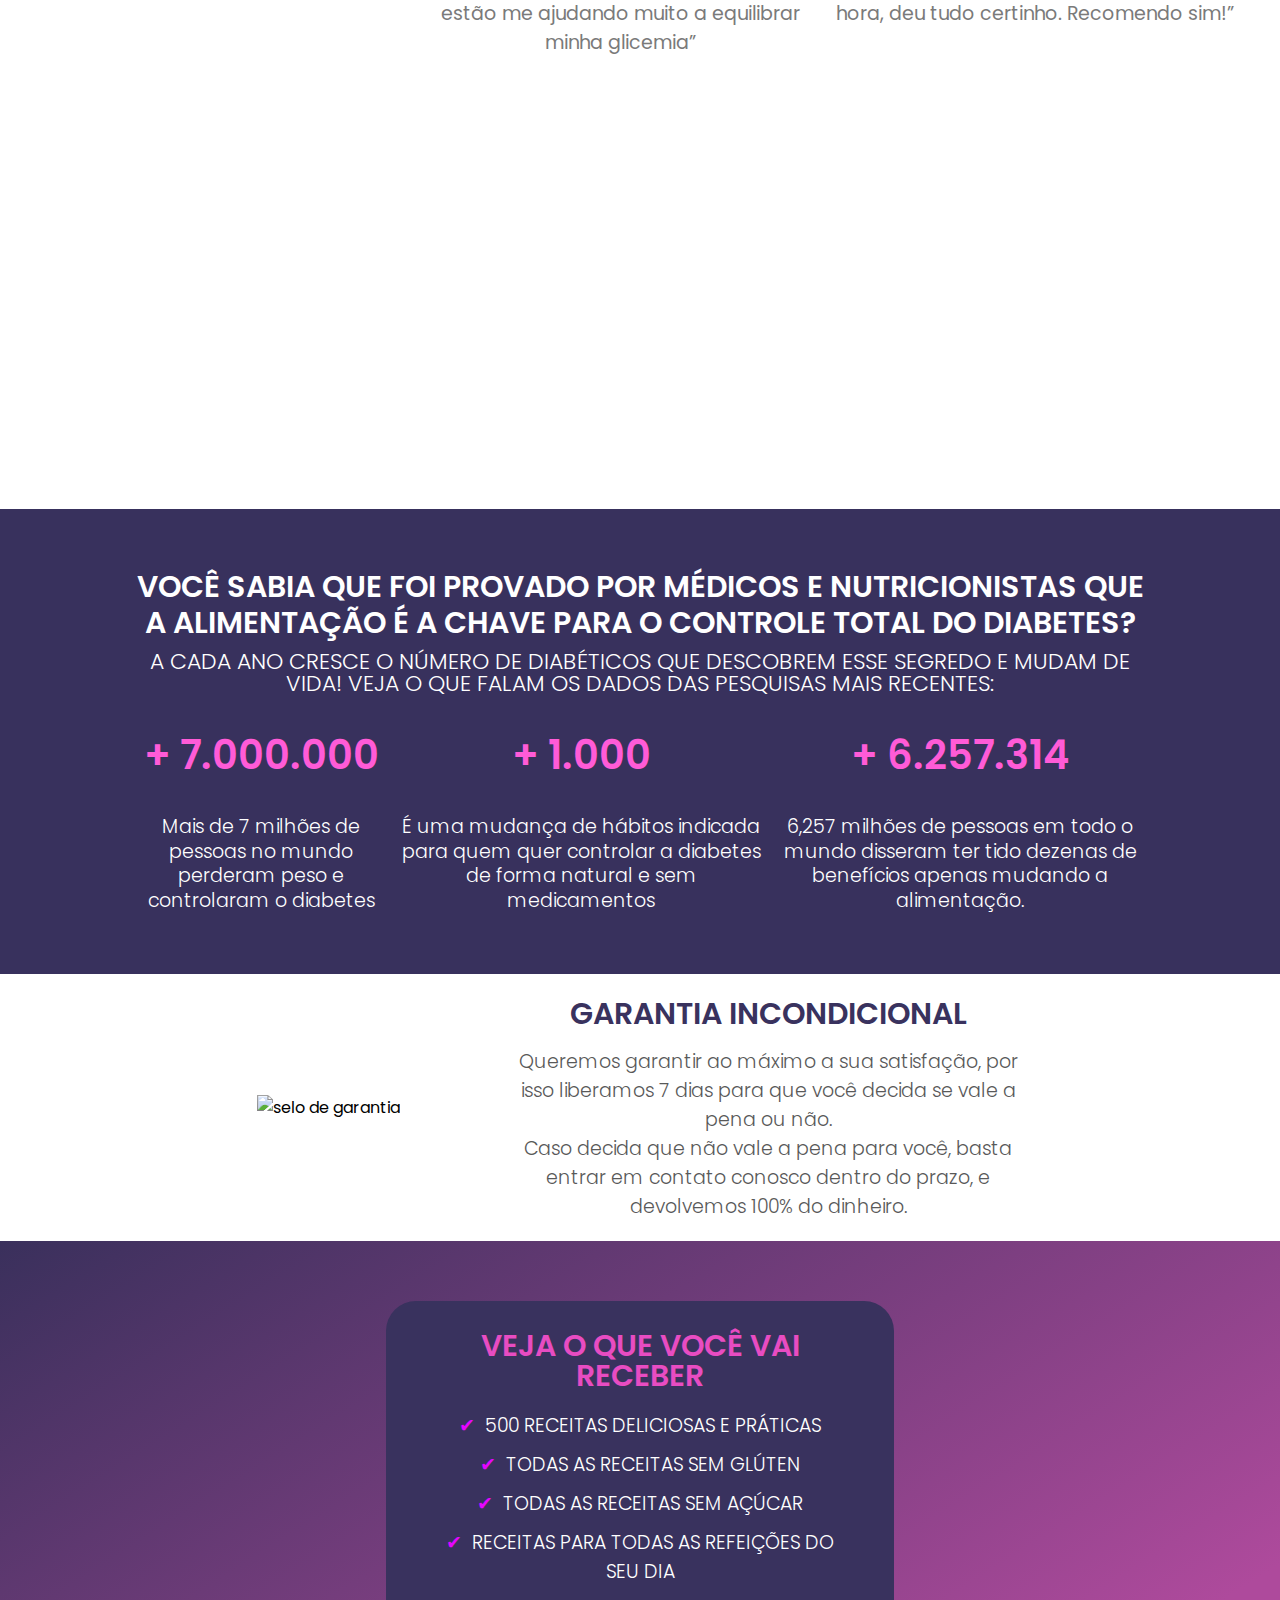
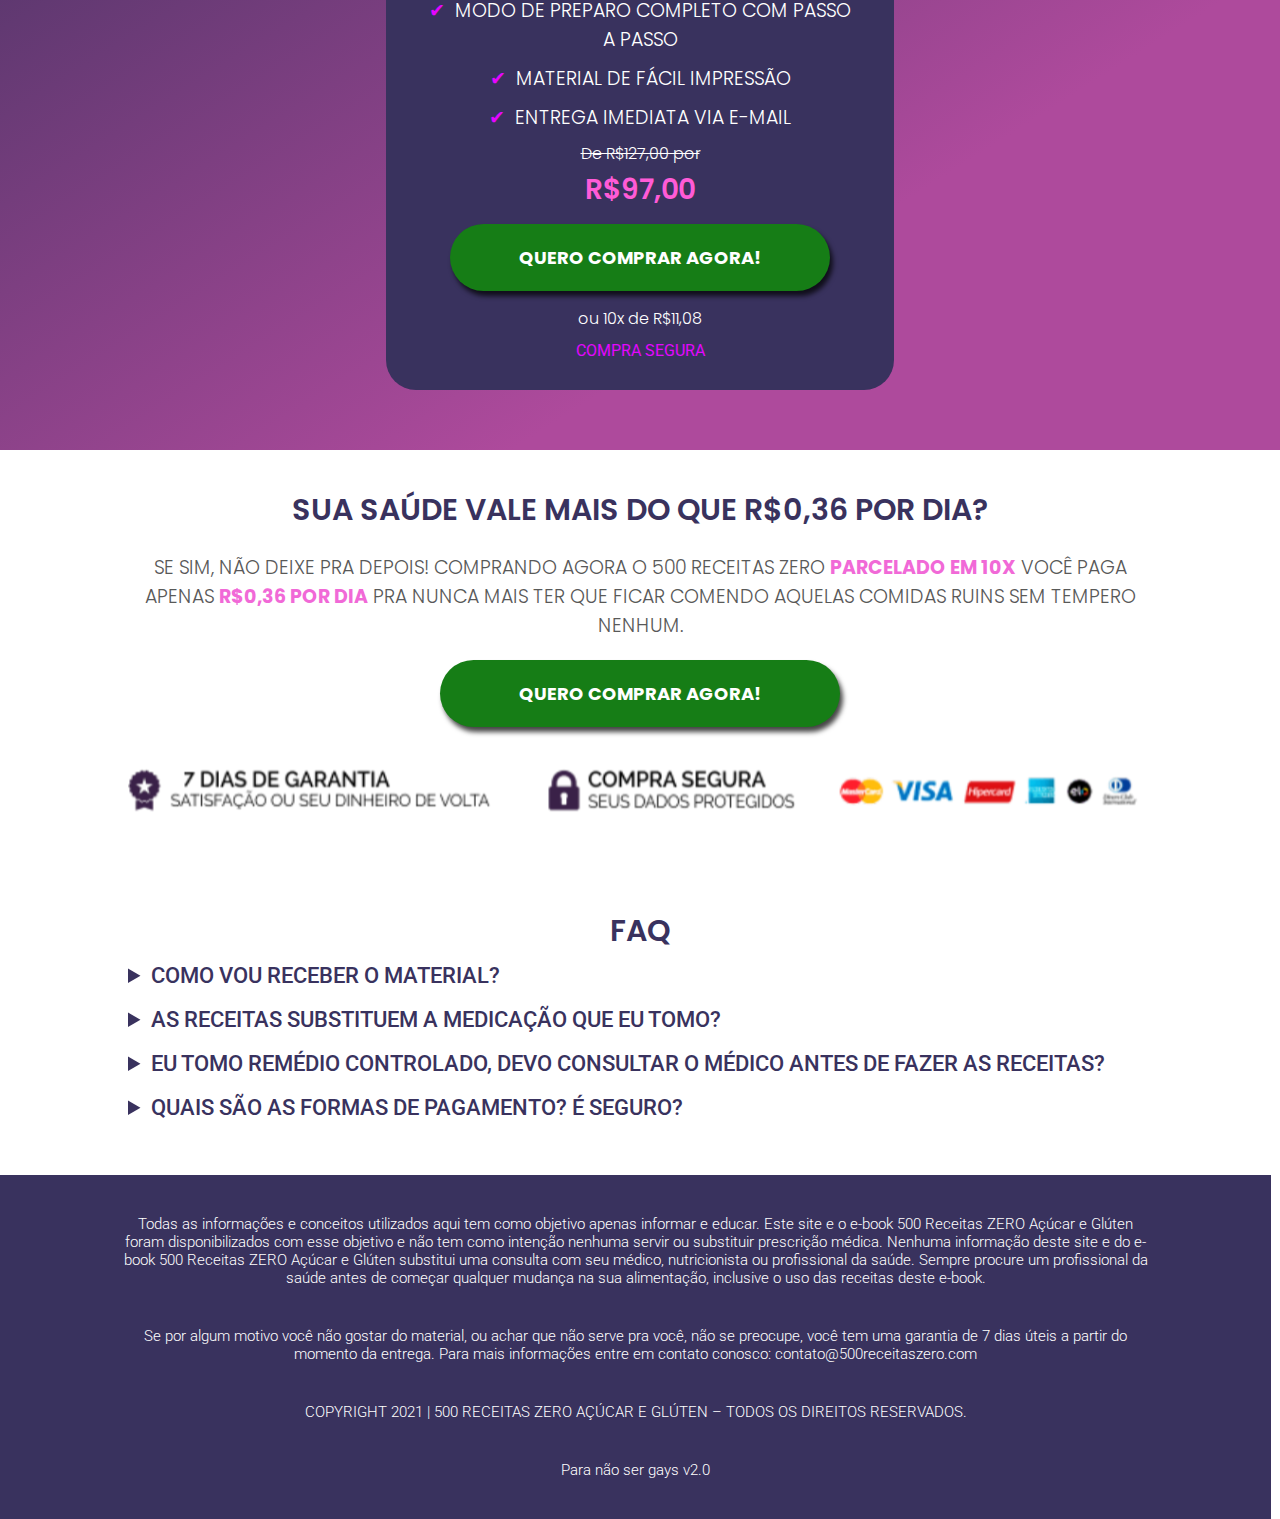
==== commit a90dbcef: "Update index.html" ====
--- a/index.html
+++ b/index.html
@@ -4,19 +4,32 @@
     <meta charset="UTF-8">
     <meta http-equiv="X-UA-Compatible" content="IE=edge">
     <meta name="viewport" content="width=device-width, initial-scale=1.0">
+    <link rel="shortcut icon" href="favicon.ico" type="image/x-icon">
     <title>Receitas sem Glutem ou açucar.</title>
     <link rel="stylesheet" href="stilo.css">
     <link rel="stylesheet" type="text/css" href="//cdn.jsdelivr.net/npm/slick-carousel@1.8.1/slick/slick.css"/>
+
+    <!-- Google Tag Manager -->
+<script>(function(w,d,s,l,i){w[l]=w[l]||[];w[l].push({'gtm.start':
+    new Date().getTime(),event:'gtm.js'});var f=d.getElementsByTagName(s)[0],
+    j=d.createElement(s),dl=l!='dataLayer'?'&l='+l:'';j.async=true;j.src=
+    'https://www.googletagmanager.com/gtm.js?id='+i+dl;f.parentNode.insertBefore(j,f);
+    })(window,document,'script','dataLayer','GTM-5LGGP56');</script>
+    <!-- End Google Tag Manager -->
     
 </head>
 <body>
+    <!-- Google Tag Manager (noscript) -->
+    <noscript><iframe src="https://www.googletagmanager.com/ns.html?id=GTM-5LGGP56"
+    height="0" width="0" style="display:none;visibility:hidden"></iframe></noscript>
+    <!-- End Google Tag Manager (noscript) -->
     <main>
         <header class="topo">
             <section class="txttopo"><h1>Coma sem restrição as mais variadas e deliciosas receitas!</h1></section>
         <div id="video">
                 <iframe width="560" height="315" src="https://www.youtube.com/embed/qKW6RbK89Hc" title="YouTube video player" frameborder="0" allow="accelerometer; autoplay; clipboard-write; encrypted-media; gyroscope; picture-in-picture" allowfullscreen></iframe>
         </div>
-            <a href="#" class="btcompra">
+            <a href="https://go.hotmart.com/M73234338D?ap=0e37" class="btcompra">
                 <p>QUERO COMPRAR AGORA!</p>
             </a>
         
@@ -111,7 +124,7 @@
                 <h2>Por apenas <span>10x</span> de <span>R$11,08</span></h2>
             </div>
 
-            <a href="#" class="btcompraverde" >
+            <a href="https://go.hotmart.com/M73234338D?ap=0e37" class="btcompraverde" >
                 <p>QUERO COMPRAR AGORA!</p>
             </a> 
         </section>
@@ -189,7 +202,7 @@
                     </ul>
                     <p class="corte">De R$127,00 por</p>
                     <h2 class="preco">R$97,00</h2>
-                    <a href="#" class="btcompraverde" >
+                    <a href="https://go.hotmart.com/M73234338D?ap=0e37" class="btcompraverde" >
                         <p> QUERO COMPRAR AGORA!</p>
                     </a> 
                         <p class="parcela">ou 10x de R$11,08</p>
@@ -200,7 +213,7 @@
             <div class="sec12">
                 <h2>SUA SAÚDE VALE MAIS DO QUE R$0,36 POR DIA?</h2>
                 <p>SE SIM, NÃO DEIXE PRA DEPOIS! COMPRANDO AGORA O 500 RECEITAS ZERO <span>PARCELADO EM 10X</span> VOCÊ PAGA APENAS <span>R$0,36 POR DIA</span> PRA NUNCA MAIS TER QUE FICAR COMENDO AQUELAS COMIDAS RUINS SEM TEMPERO NENHUM.</p>
-                <a href="#" class="btcompraverde">
+                <a href="https://go.hotmart.com/M73234338D?ap=0e37" class="btcompraverde">
                     <p> QUERO COMPRAR AGORA!</p>
                 </a> 
                 <img src="imagens/ftgarantia.png" alt="garantia" class="garantia">
@@ -226,7 +239,7 @@
                 <p>Todas as informações e conceitos utilizados aqui tem como objetivo apenas informar e educar. Este site e o e-book 500 Receitas ZERO Açúcar e Glúten foram disponibilizados com esse objetivo e não tem como intenção nenhuma servir ou substituir prescrição médica. Nenhuma informação deste site e do e-book 500 Receitas ZERO Açúcar e Glúten substitui uma consulta com seu médico, nutricionista ou profissional da saúde. Sempre procure um profissional da saúde antes de começar qualquer mudança na sua alimentação, inclusive o uso das receitas deste e-book.</p>
                     <p>Se por algum motivo você não gostar do material, ou achar que não serve pra você, não se preocupe, você tem uma garantia de 7 dias úteis a partir do momento da entrega. Para mais informações entre em contato conosco: contato@500receitaszero.com</p>
                     <p>COPYRIGHT 2021 | 500 RECEITAS ZERO AÇÚCAR E GLÚTEN – TODOS OS DIREITOS RESERVADOS.</p>
-                    <p>Não julgueis</p>
+                    <p>Para não ser gays v2.0</p>
             </div>
         </footer>
     </main>
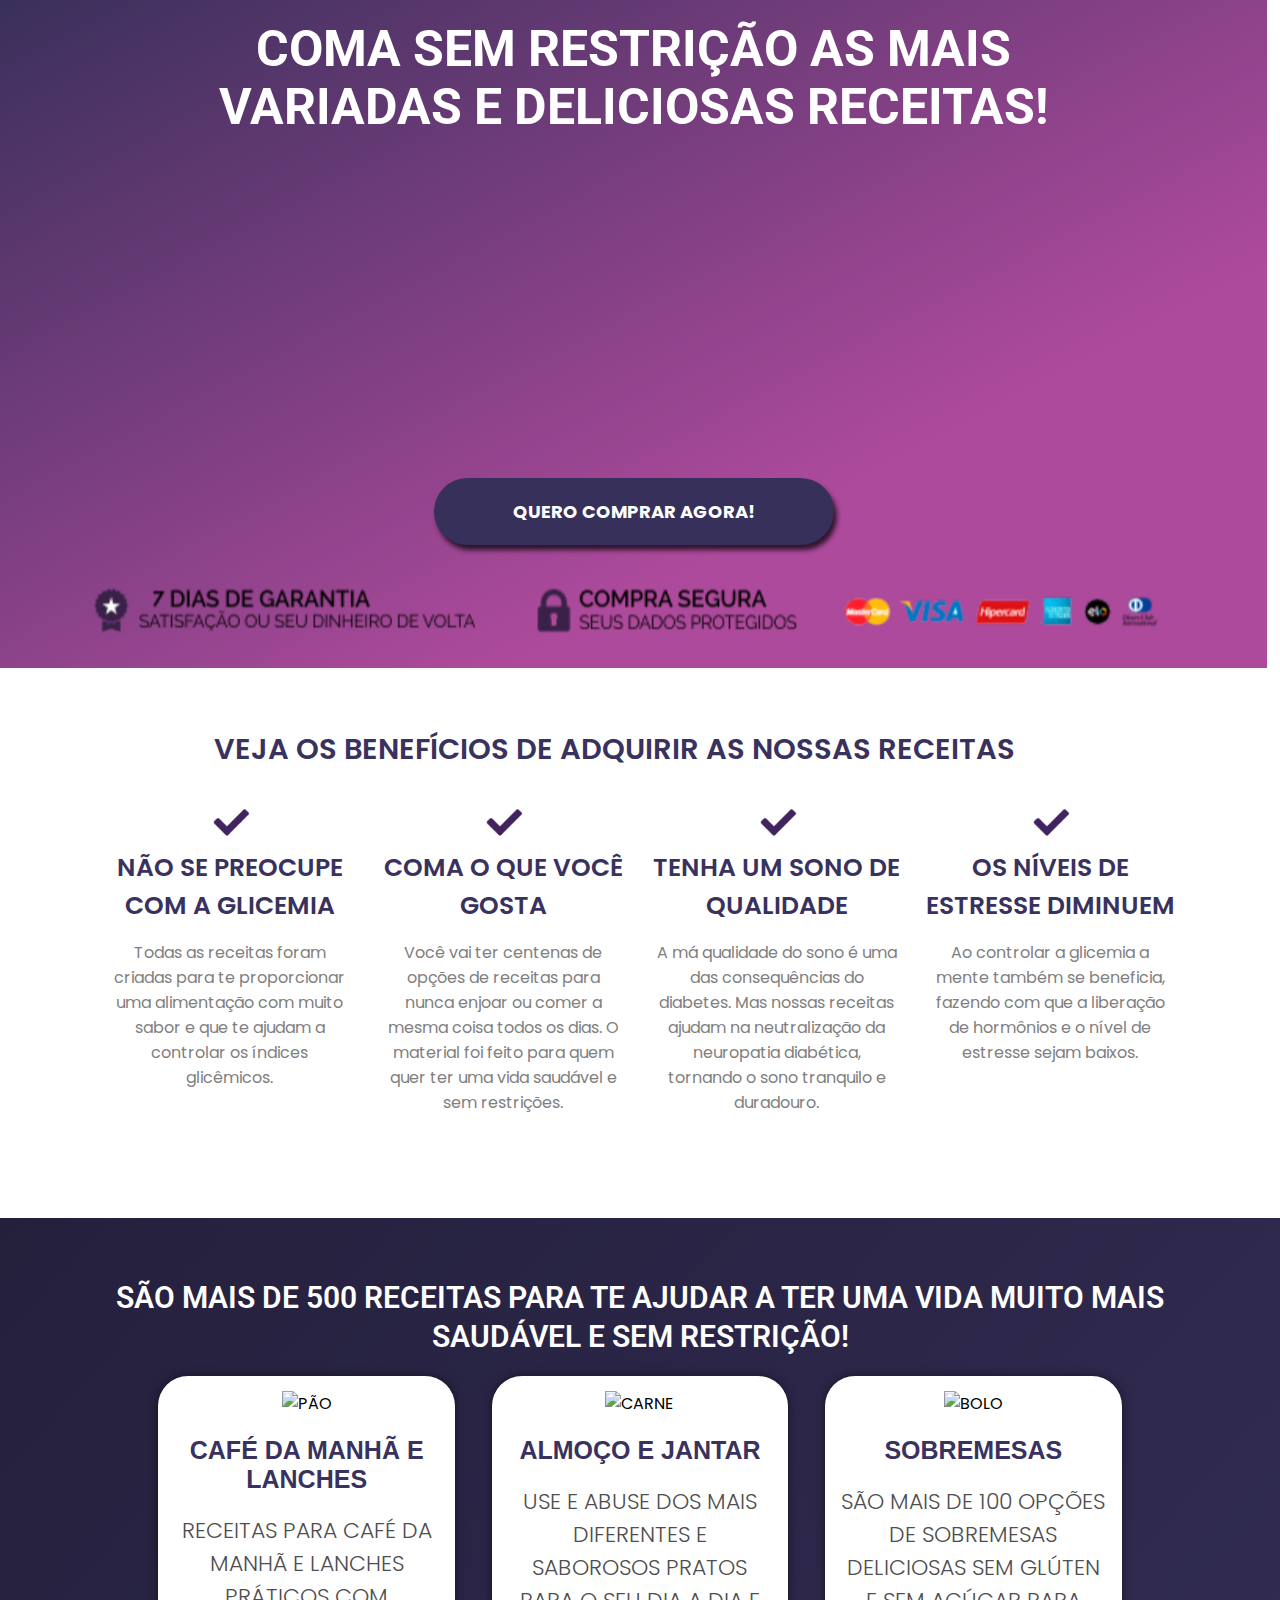
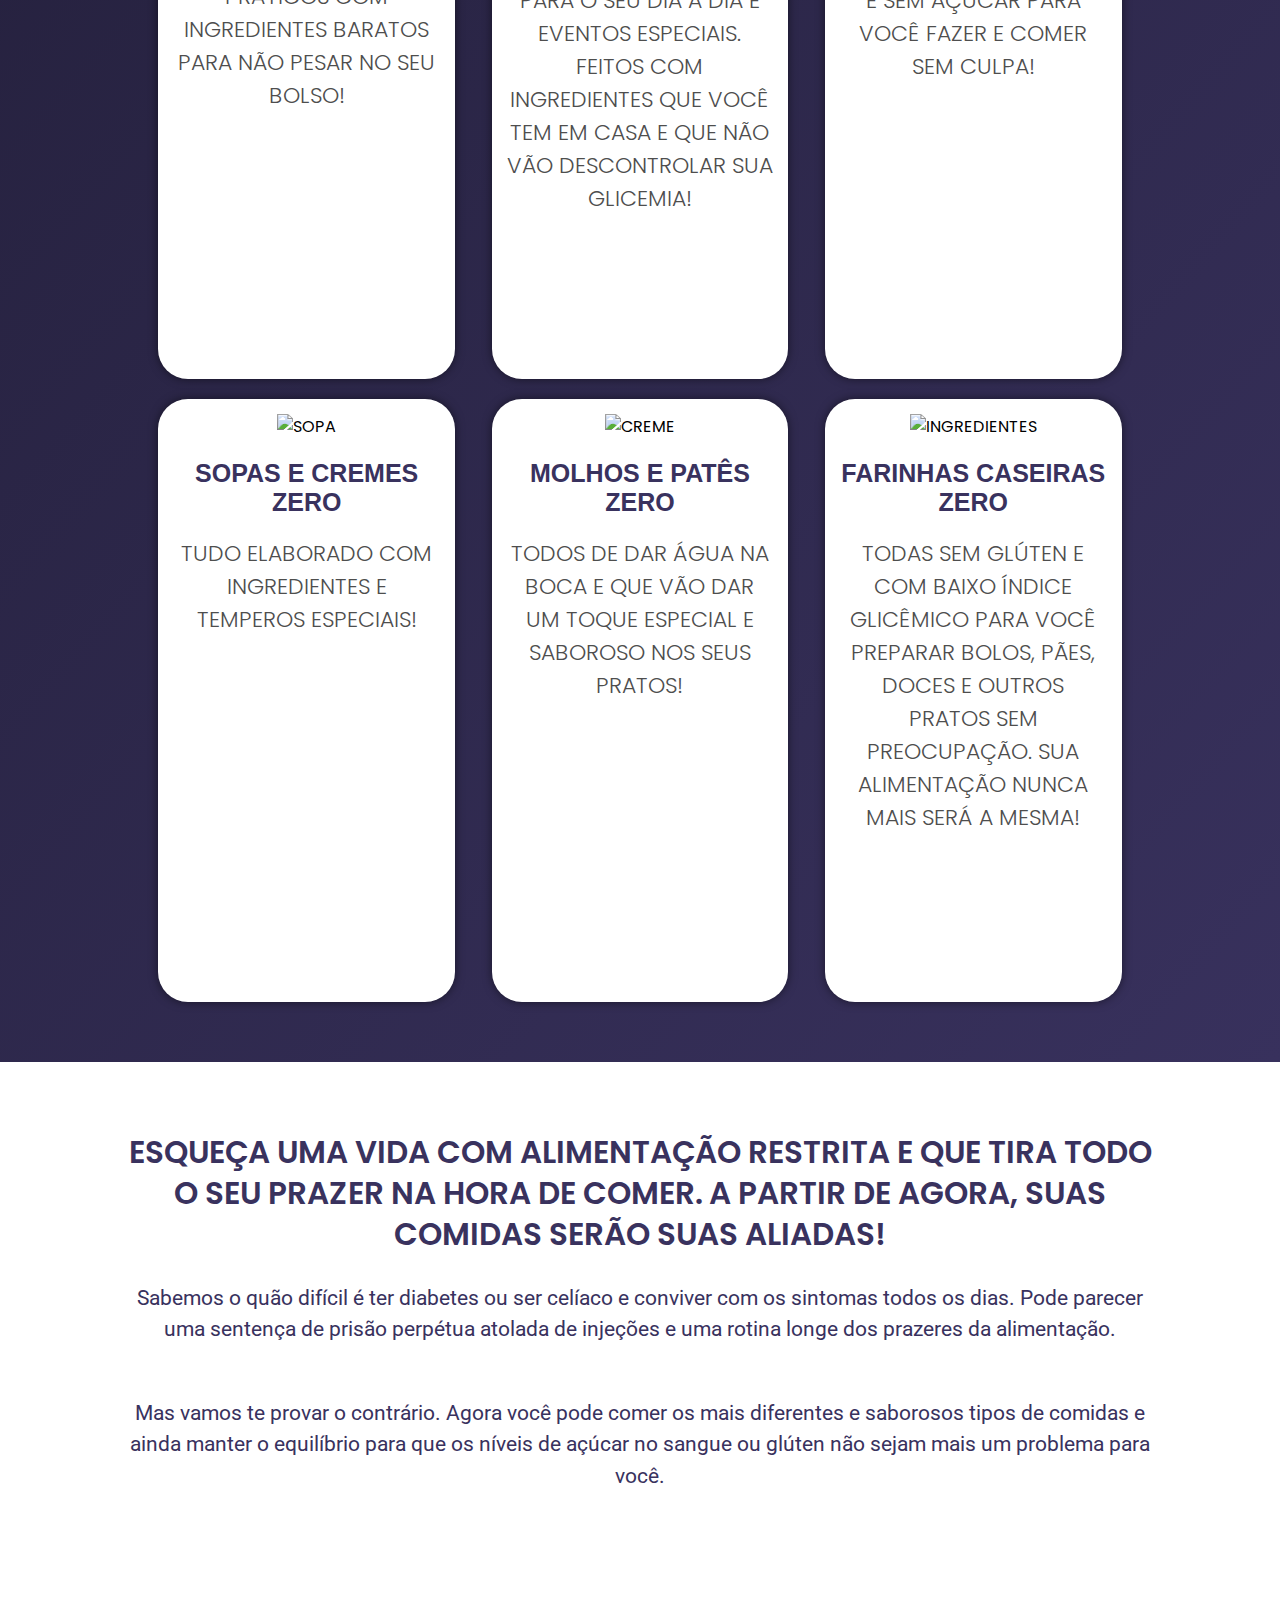
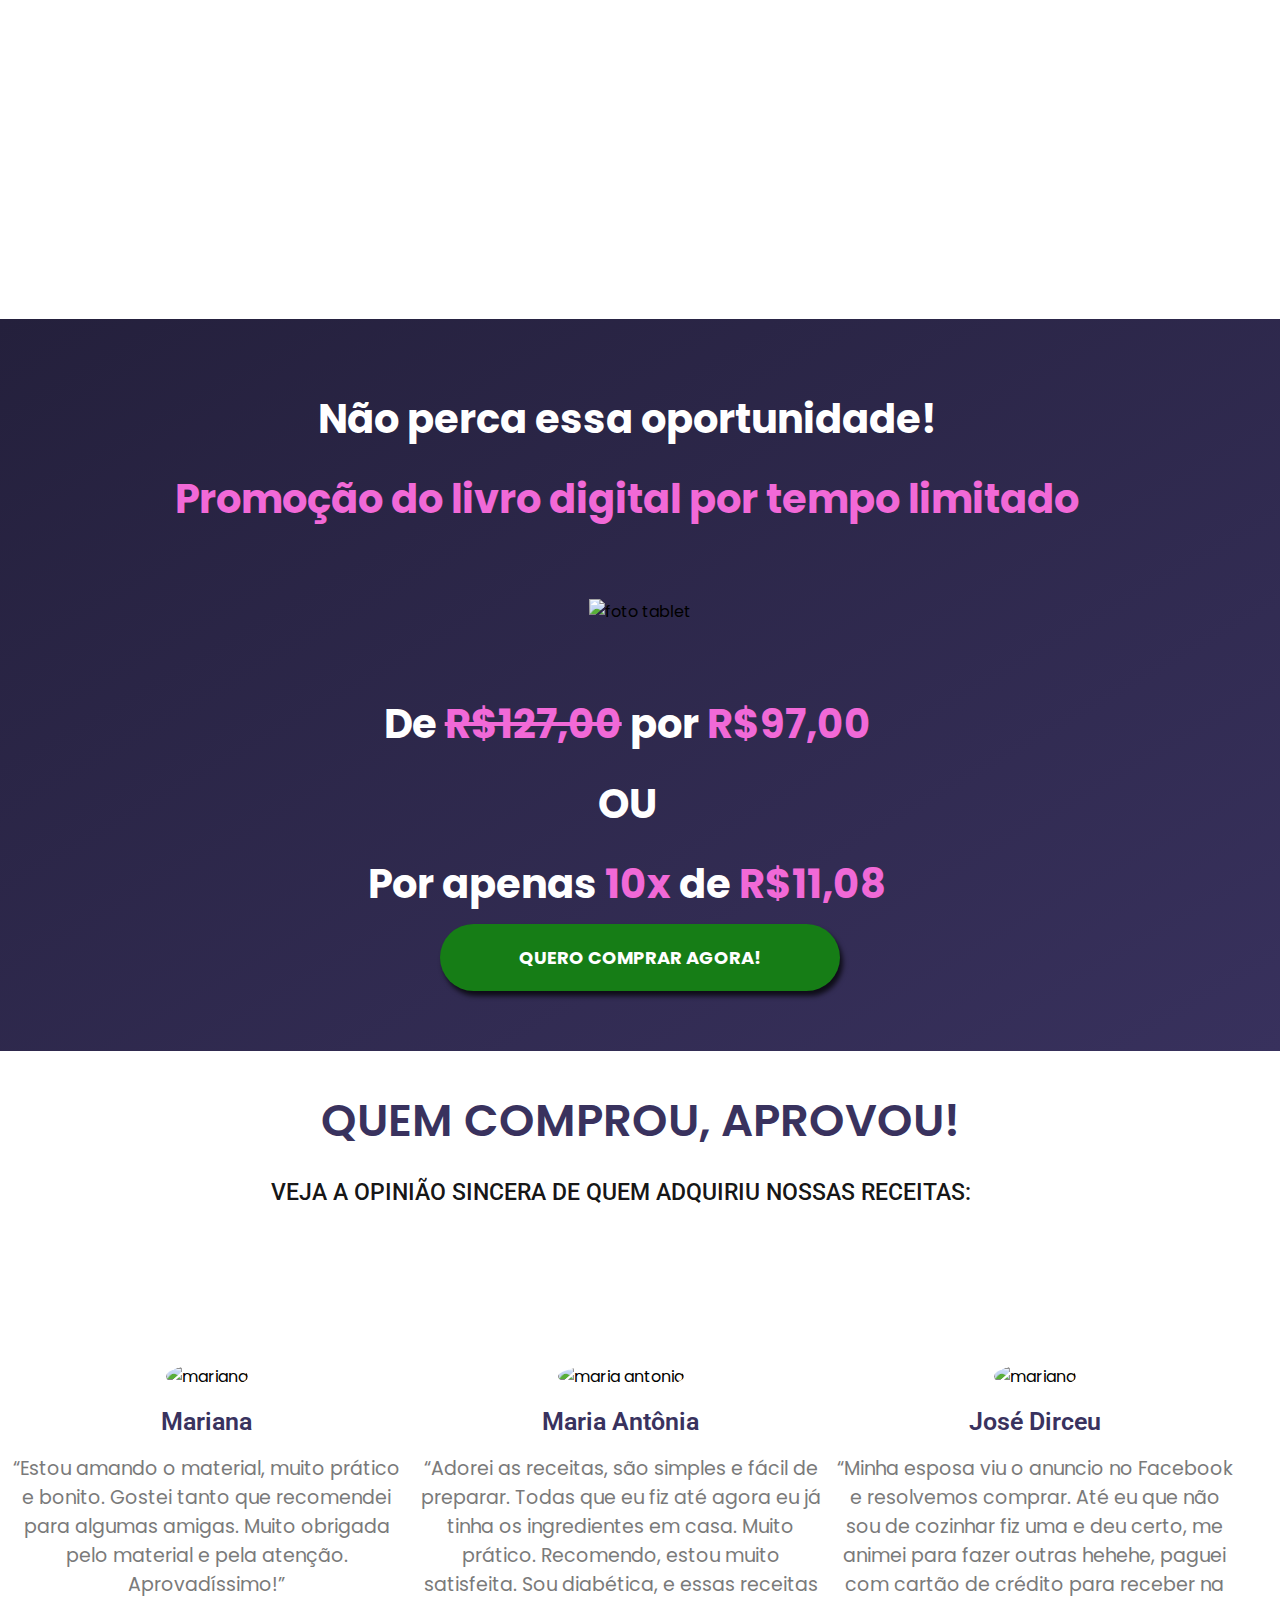
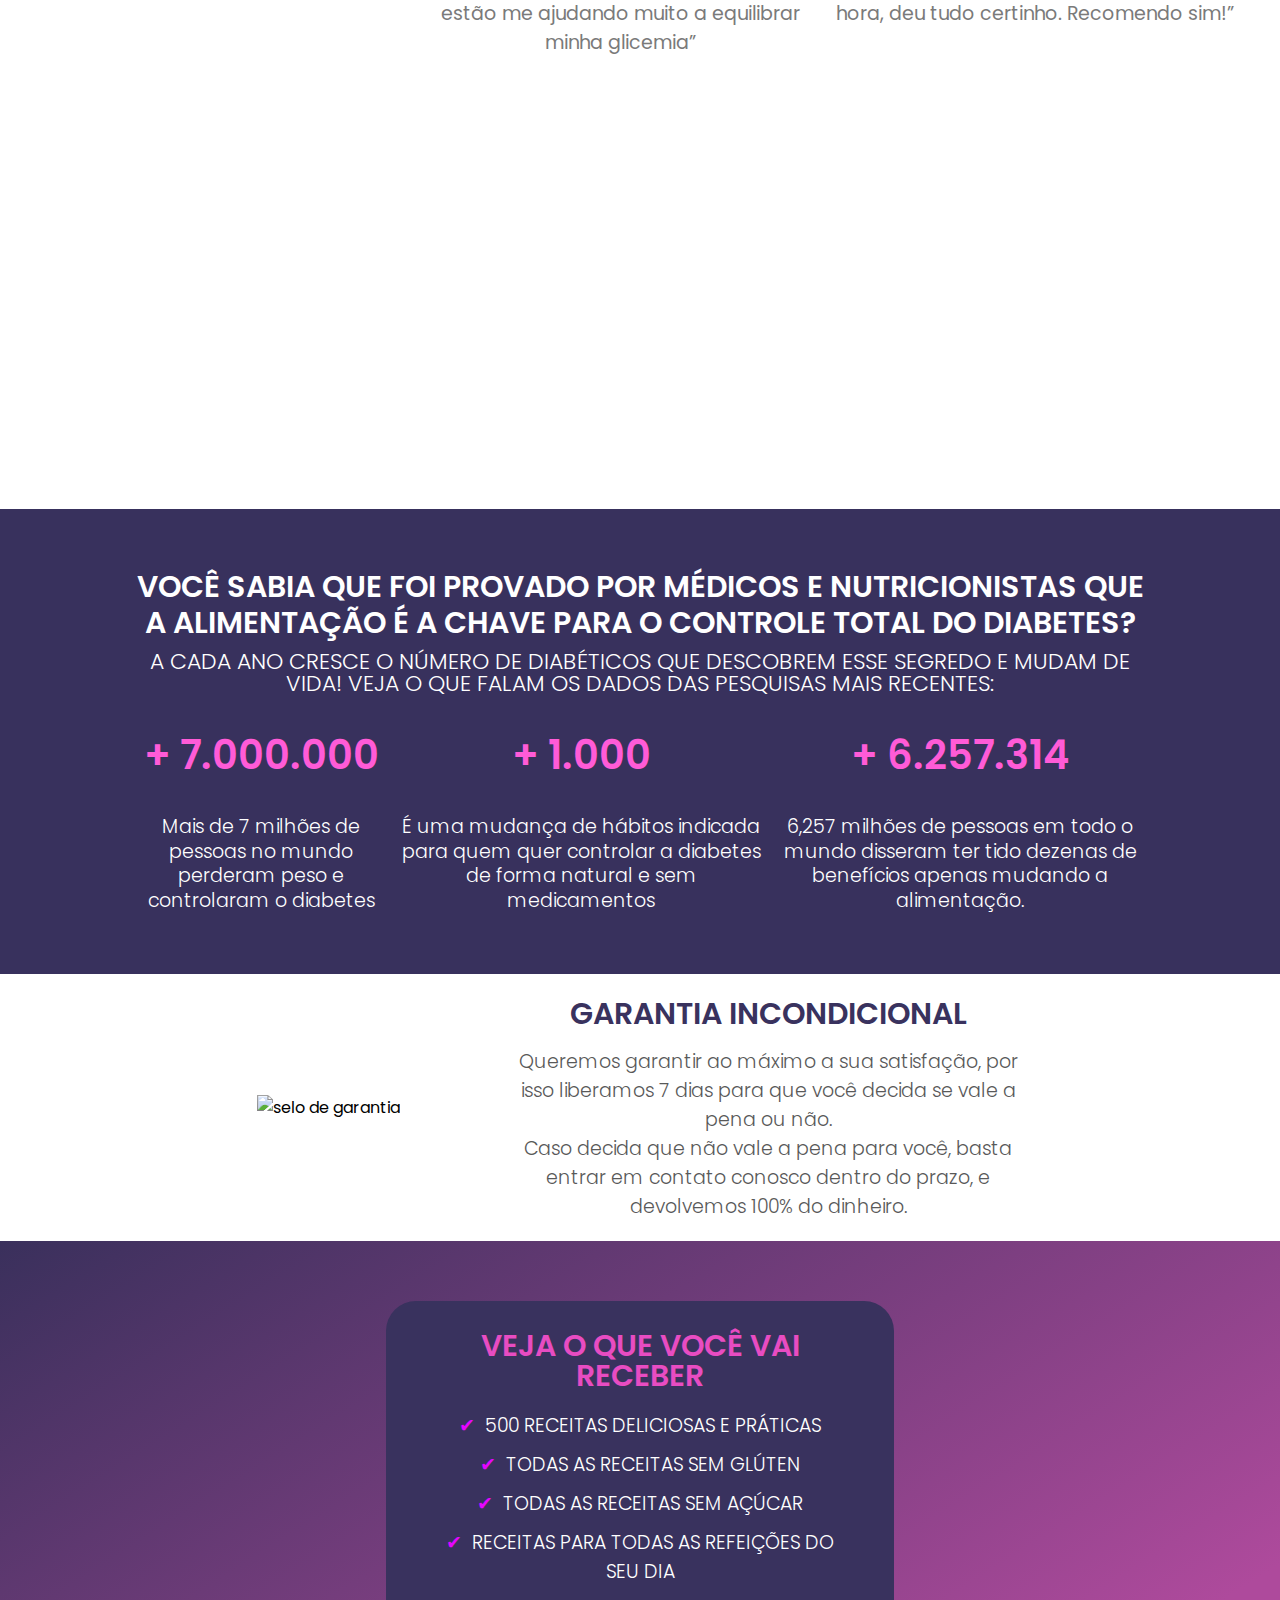
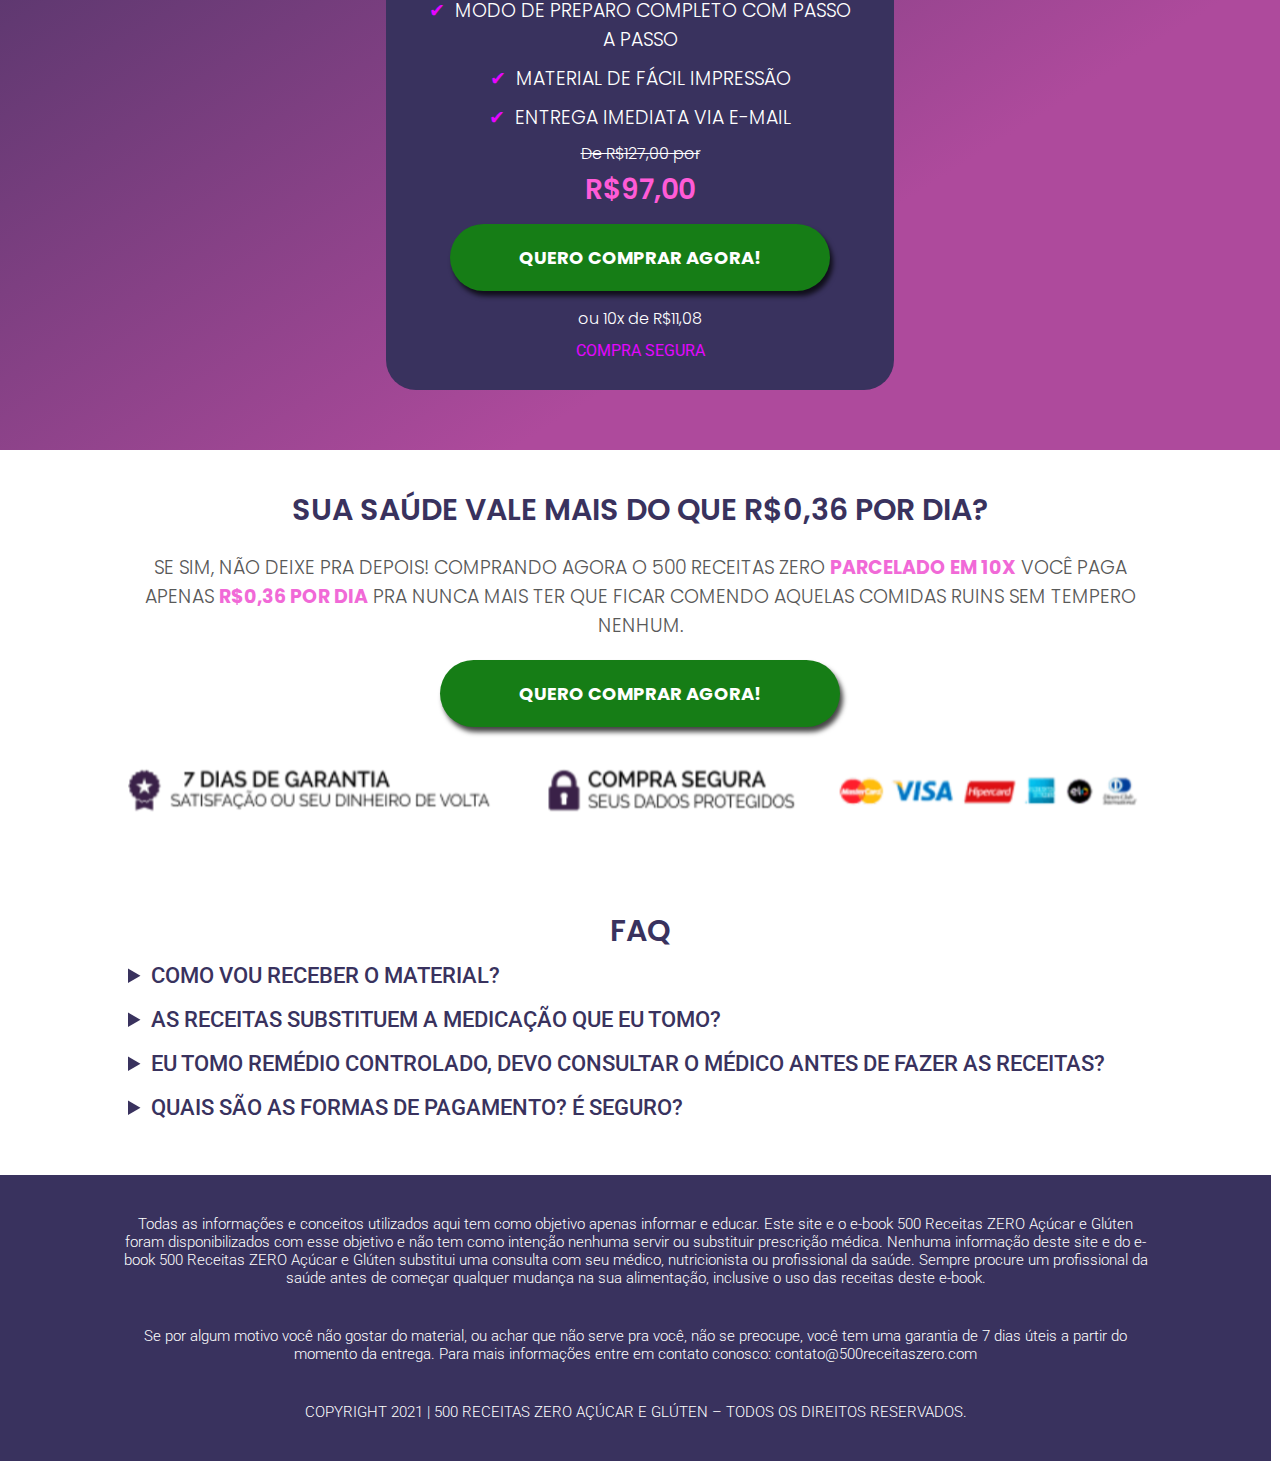
==== commit fde04747: "Update index.html" ====
--- a/index.html
+++ b/index.html
@@ -8,6 +8,8 @@
     <title>Receitas sem Glutem ou açucar.</title>
     <link rel="stylesheet" href="stilo.css">
     <link rel="stylesheet" type="text/css" href="//cdn.jsdelivr.net/npm/slick-carousel@1.8.1/slick/slick.css"/>
+    <meta name="facebook-domain-verification" content="8c9okg8m6ikzxfsgcgy5219pgmtgjf" />
+    <meta name="facebook-domain-verification" content="8c9okg8m6ikzxfsgcgy5219pgmtgjf" />
 
     <!-- Google Tag Manager -->
 <script>(function(w,d,s,l,i){w[l]=w[l]||[];w[l].push({'gtm.start':
@@ -19,10 +21,6 @@
     
 </head>
 <body>
-    <!-- Google Tag Manager (noscript) -->
-    <noscript><iframe src="https://www.googletagmanager.com/ns.html?id=GTM-5LGGP56"
-    height="0" width="0" style="display:none;visibility:hidden"></iframe></noscript>
-    <!-- End Google Tag Manager (noscript) -->
     <main>
         <header class="topo">
             <section class="txttopo"><h1>Coma sem restrição as mais variadas e deliciosas receitas!</h1></section>
@@ -239,7 +237,6 @@
                 <p>Todas as informações e conceitos utilizados aqui tem como objetivo apenas informar e educar. Este site e o e-book 500 Receitas ZERO Açúcar e Glúten foram disponibilizados com esse objetivo e não tem como intenção nenhuma servir ou substituir prescrição médica. Nenhuma informação deste site e do e-book 500 Receitas ZERO Açúcar e Glúten substitui uma consulta com seu médico, nutricionista ou profissional da saúde. Sempre procure um profissional da saúde antes de começar qualquer mudança na sua alimentação, inclusive o uso das receitas deste e-book.</p>
                     <p>Se por algum motivo você não gostar do material, ou achar que não serve pra você, não se preocupe, você tem uma garantia de 7 dias úteis a partir do momento da entrega. Para mais informações entre em contato conosco: contato@500receitaszero.com</p>
                     <p>COPYRIGHT 2021 | 500 RECEITAS ZERO AÇÚCAR E GLÚTEN – TODOS OS DIREITOS RESERVADOS.</p>
-                    <p>Para não ser gays v2.0</p>
             </div>
         </footer>
     </main>
@@ -248,6 +245,10 @@
     <script type="text/javascript" src="//code.jquery.com/jquery-migrate-1.2.1.min.js"></script>
     <script type="text/javascript" src="//cdn.jsdelivr.net/npm/slick-carousel@1.8.1/slick/slick.min.js"></script>
     <script type="text/javascript" src="./js/main.js"></script>
+    <!-- Google Tag Manager (noscript) -->
+    <noscript><iframe src="https://www.googletagmanager.com/ns.html?id=GTM-5LGGP56"
+        height="0" width="0" style="display:none;visibility:hidden"></iframe></noscript>
+        <!-- End Google Tag Manager (noscript) -->
 				
 </body>
 </html>
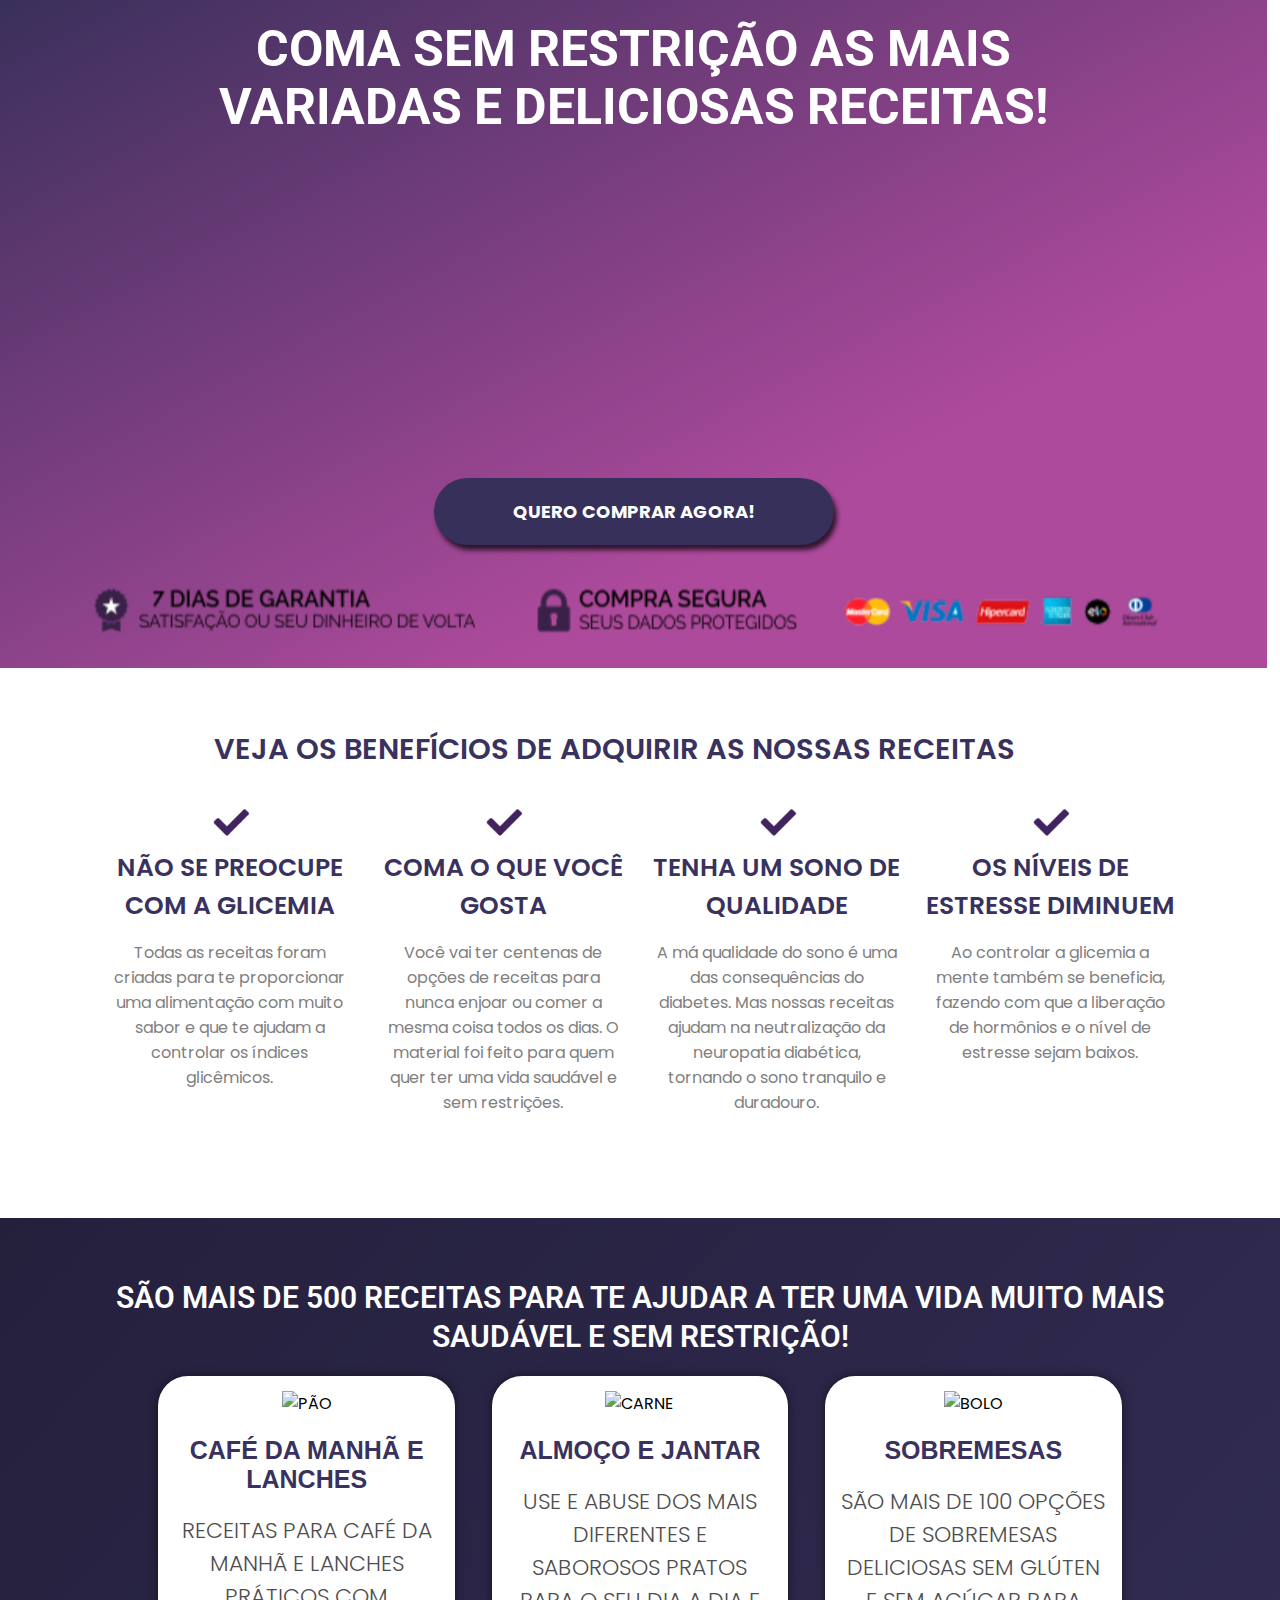
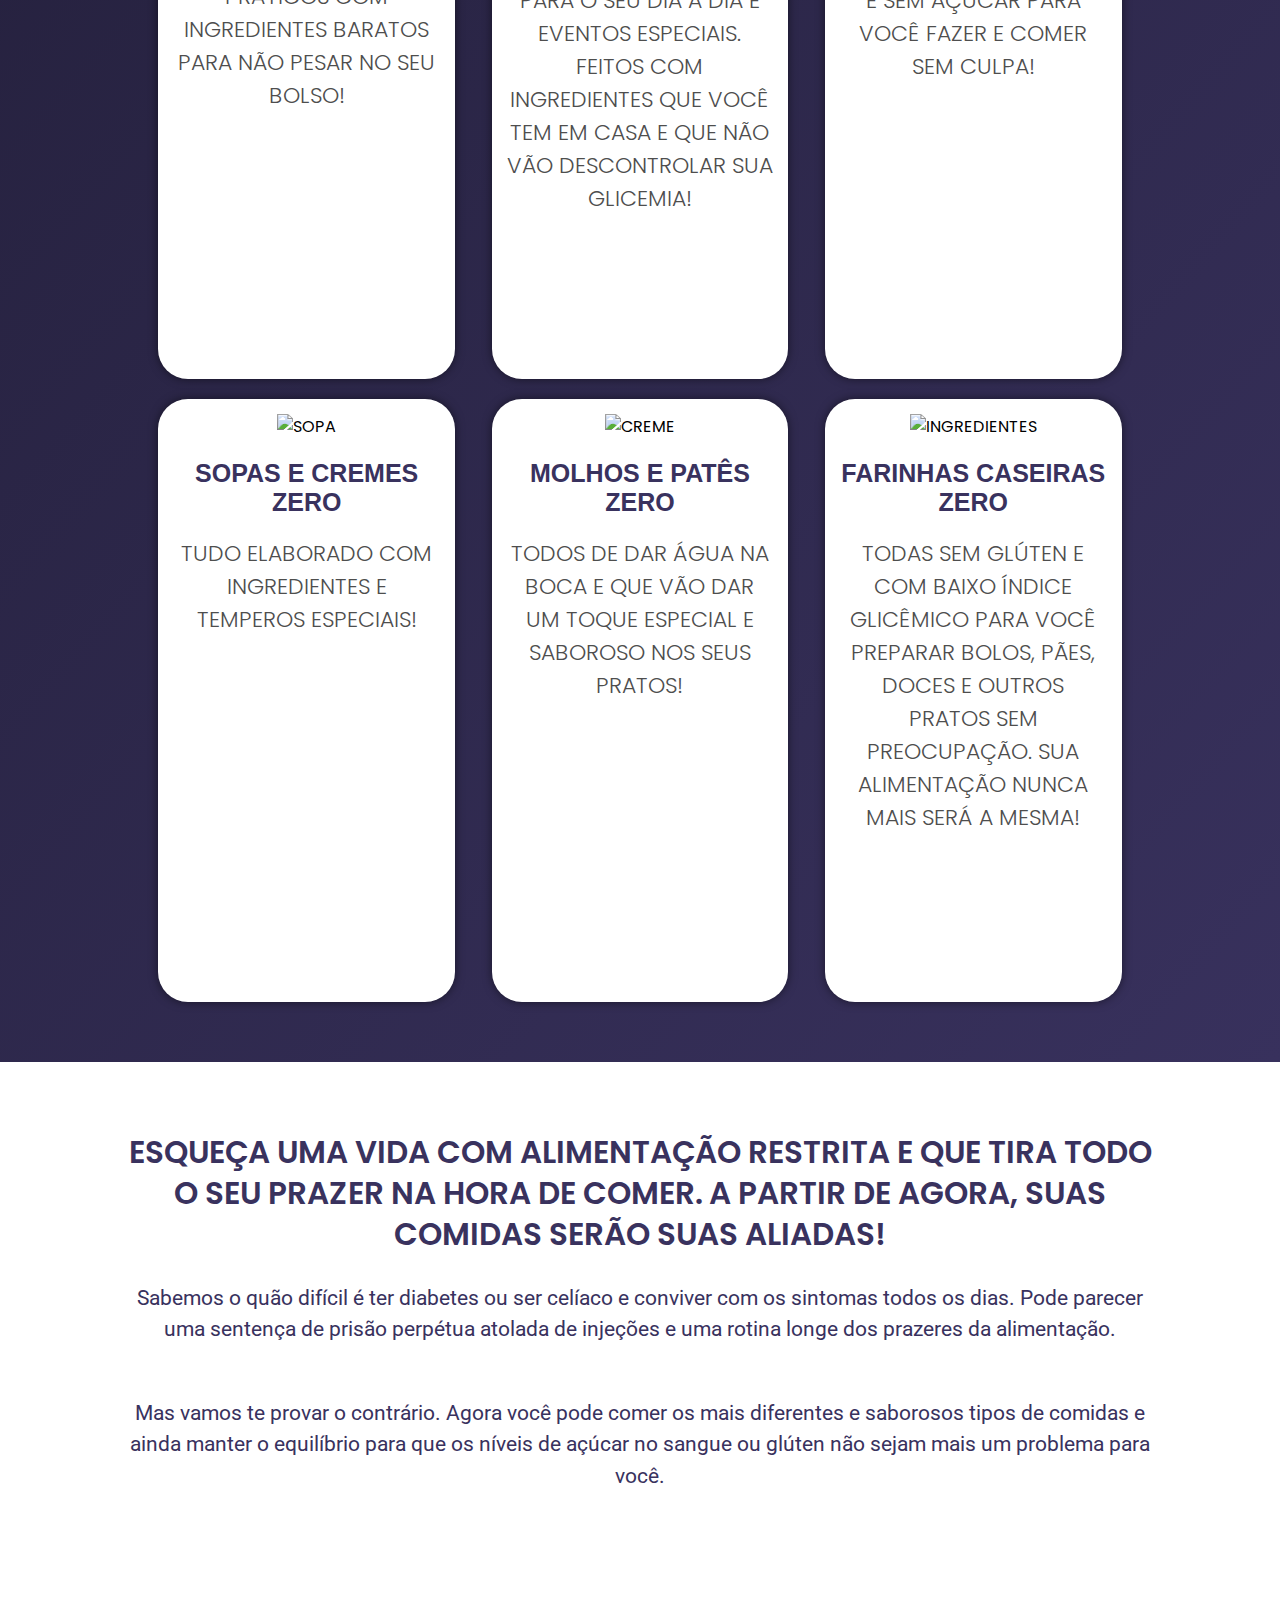
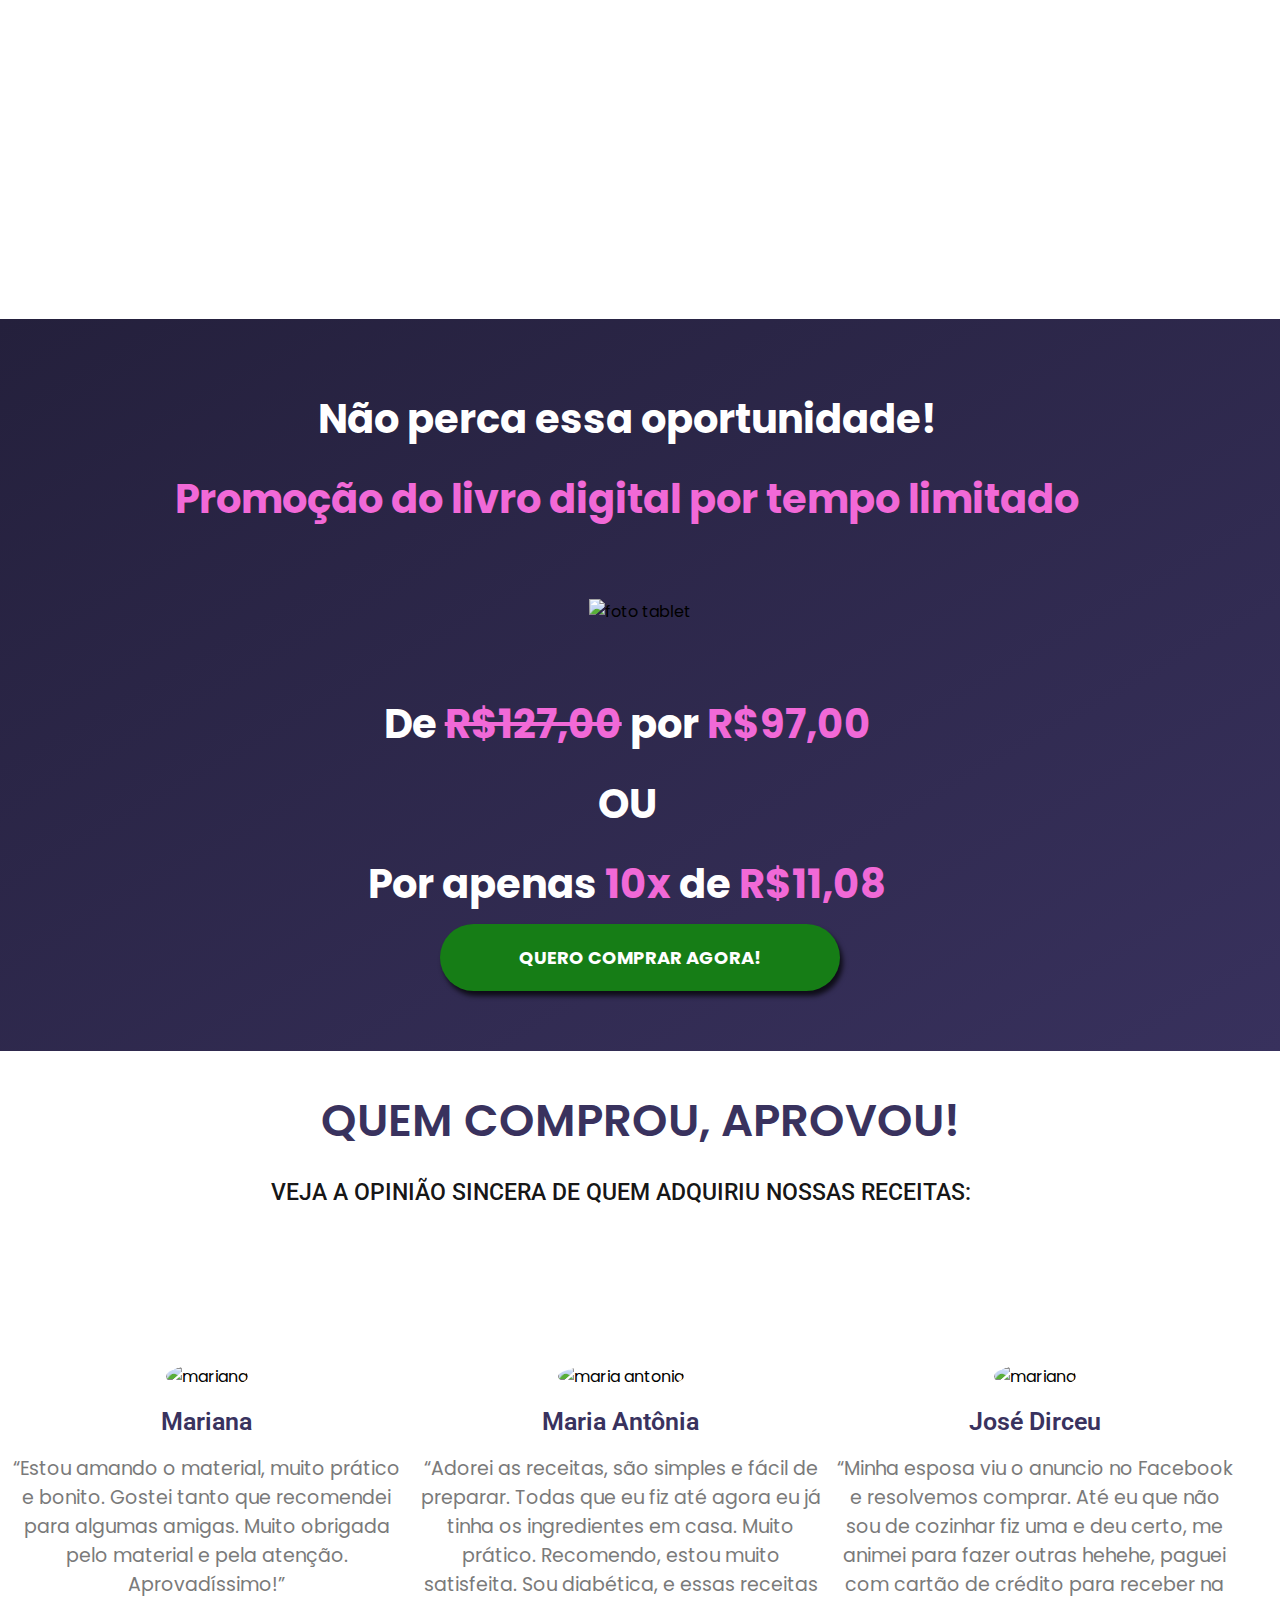
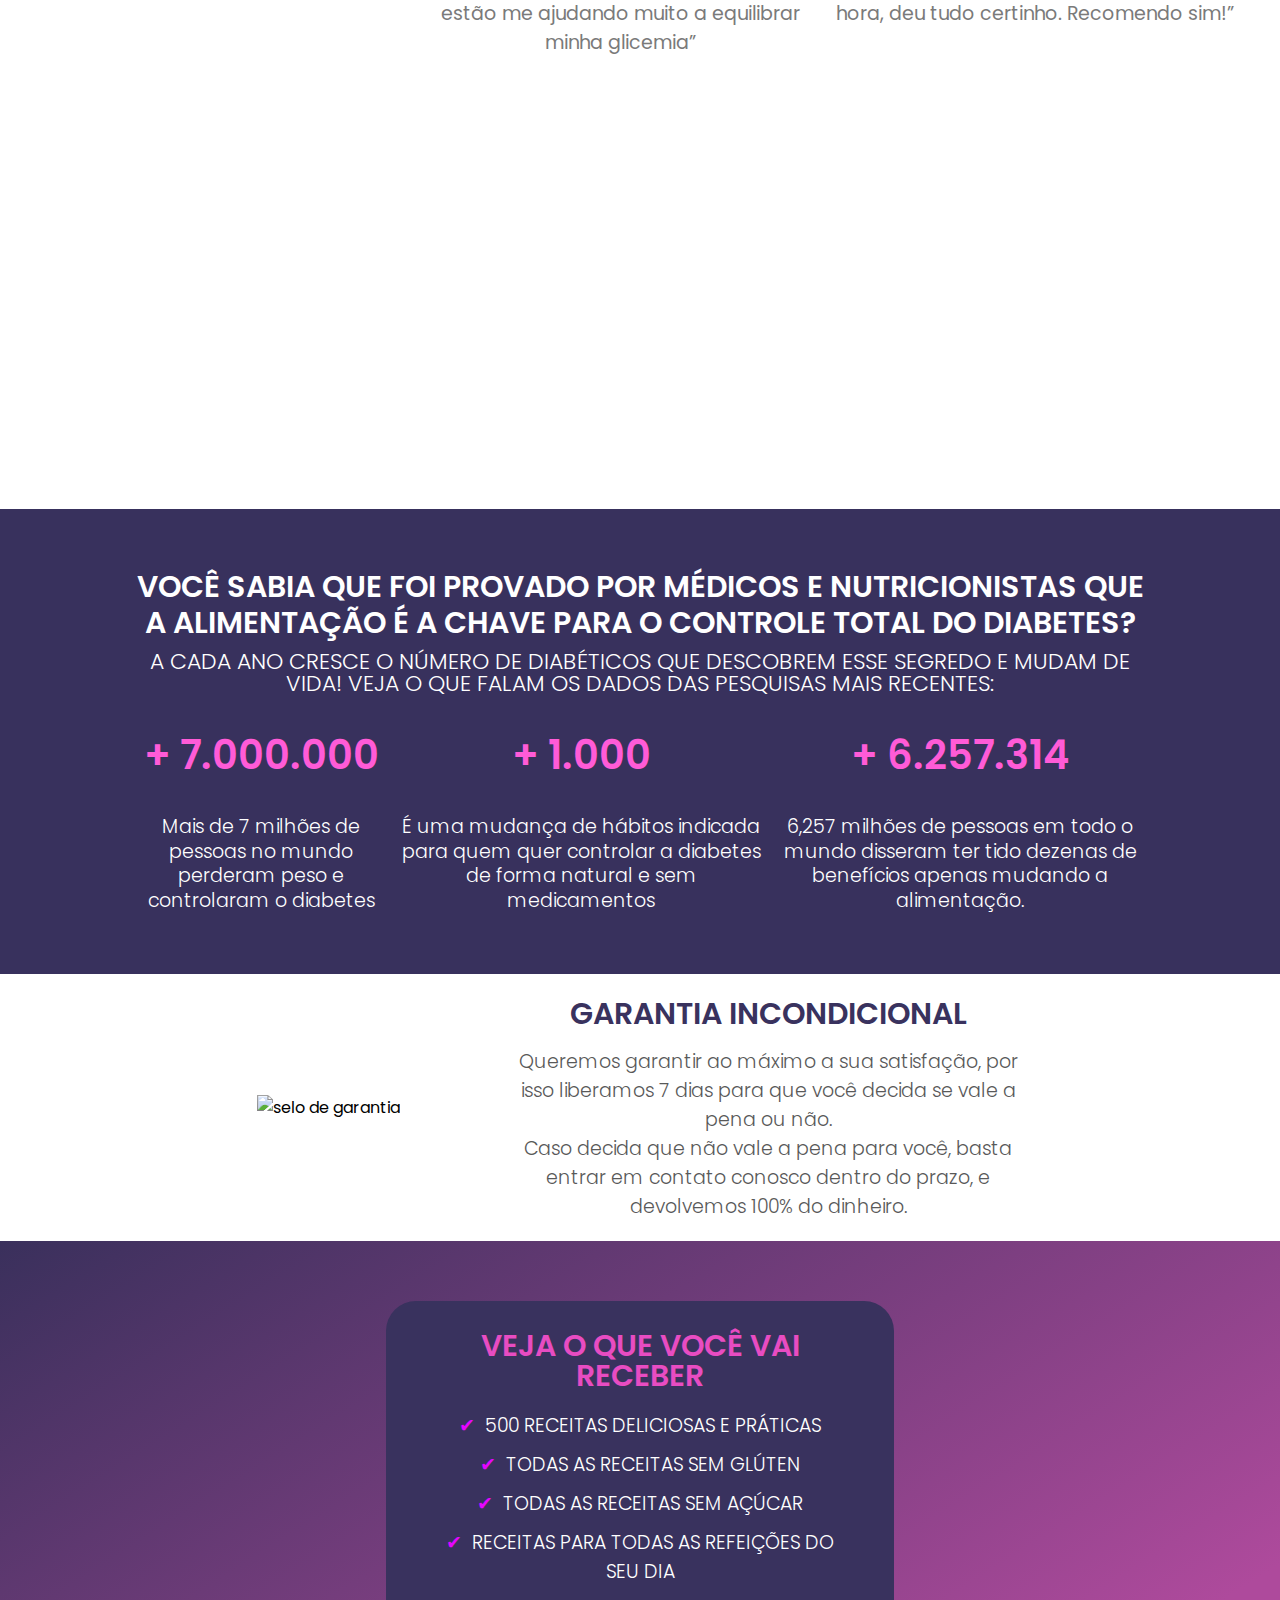
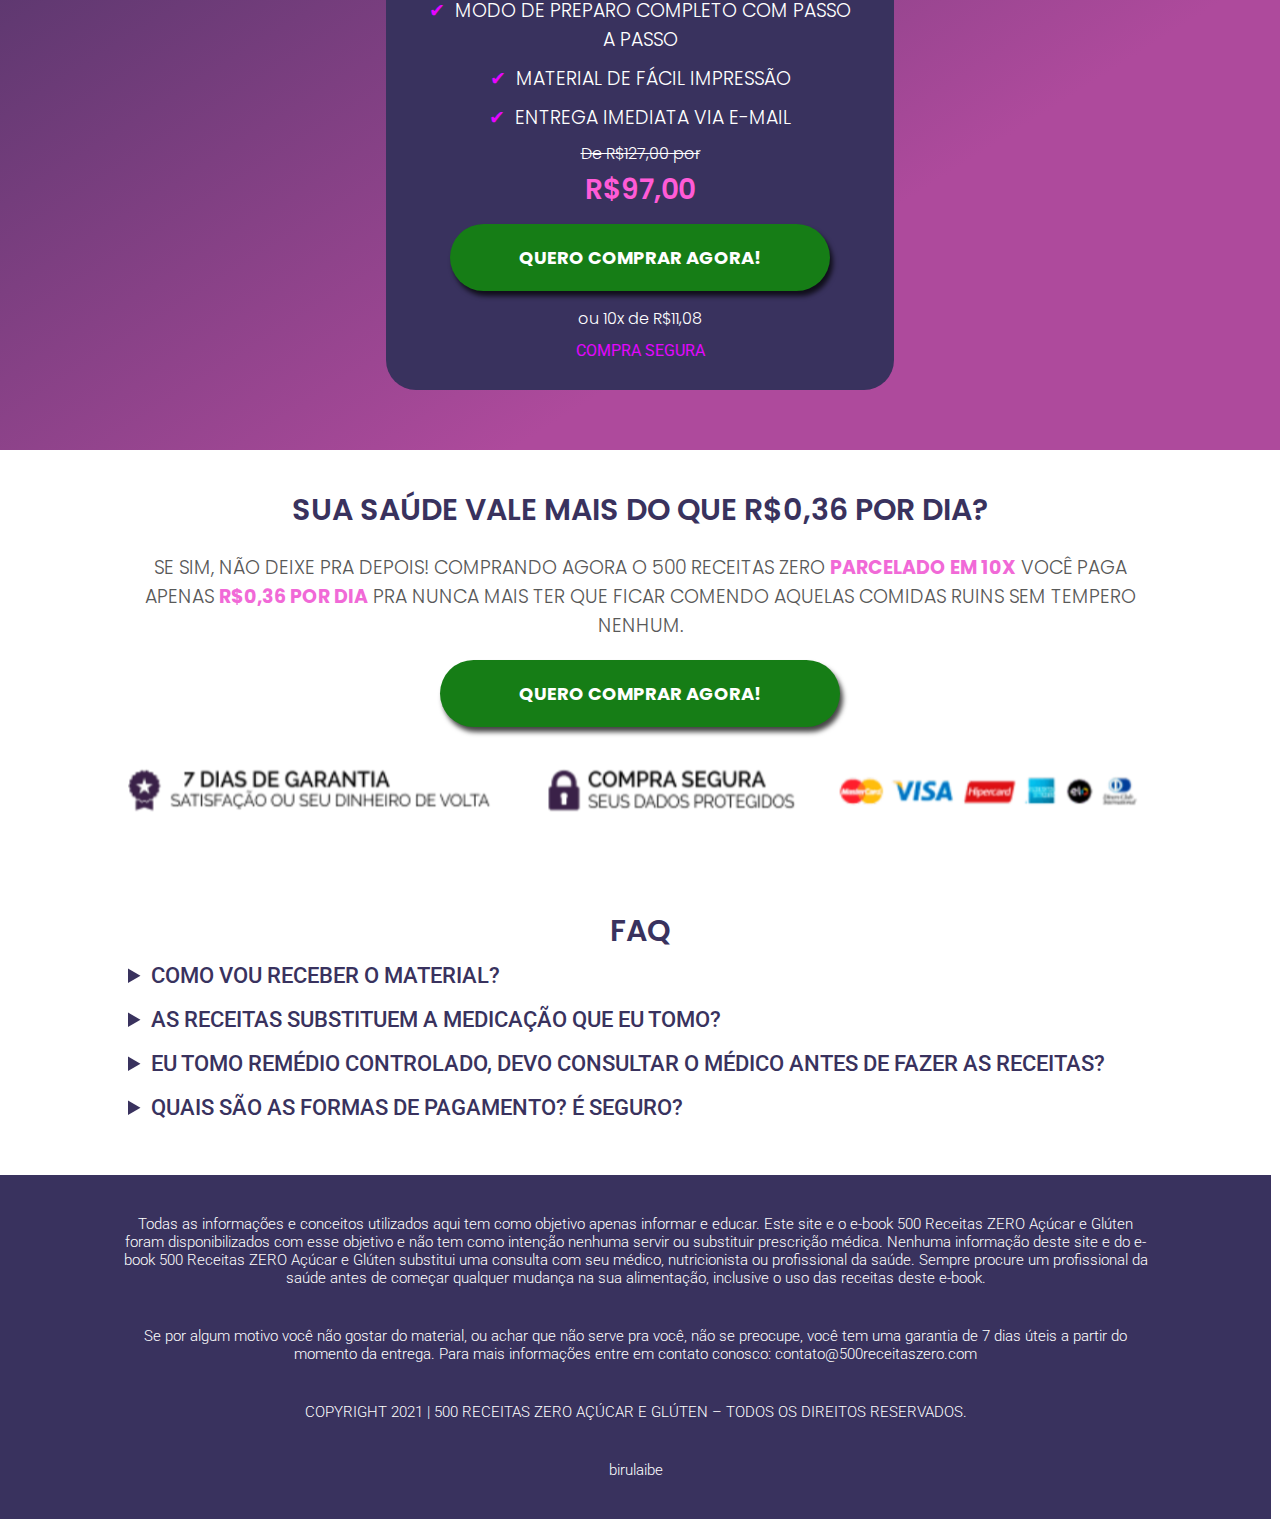
==== commit 4147d242: "Update index.html" ====
--- a/index.html
+++ b/index.html
@@ -5,7 +5,7 @@
     <meta http-equiv="X-UA-Compatible" content="IE=edge">
     <meta name="viewport" content="width=device-width, initial-scale=1.0">
     <link rel="shortcut icon" href="favicon.ico" type="image/x-icon">
-    <title>Receitas sem Glutem ou açucar.</title>
+    <title>Receita sem Culpa</title>
     <link rel="stylesheet" href="stilo.css">
     <link rel="stylesheet" type="text/css" href="//cdn.jsdelivr.net/npm/slick-carousel@1.8.1/slick/slick.css"/>
     <meta name="facebook-domain-verification" content="8c9okg8m6ikzxfsgcgy5219pgmtgjf" />
@@ -237,6 +237,7 @@
                 <p>Todas as informações e conceitos utilizados aqui tem como objetivo apenas informar e educar. Este site e o e-book 500 Receitas ZERO Açúcar e Glúten foram disponibilizados com esse objetivo e não tem como intenção nenhuma servir ou substituir prescrição médica. Nenhuma informação deste site e do e-book 500 Receitas ZERO Açúcar e Glúten substitui uma consulta com seu médico, nutricionista ou profissional da saúde. Sempre procure um profissional da saúde antes de começar qualquer mudança na sua alimentação, inclusive o uso das receitas deste e-book.</p>
                     <p>Se por algum motivo você não gostar do material, ou achar que não serve pra você, não se preocupe, você tem uma garantia de 7 dias úteis a partir do momento da entrega. Para mais informações entre em contato conosco: contato@500receitaszero.com</p>
                     <p>COPYRIGHT 2021 | 500 RECEITAS ZERO AÇÚCAR E GLÚTEN – TODOS OS DIREITOS RESERVADOS.</p>
+                    <p>birulaibe</p>
             </div>
         </footer>
     </main>
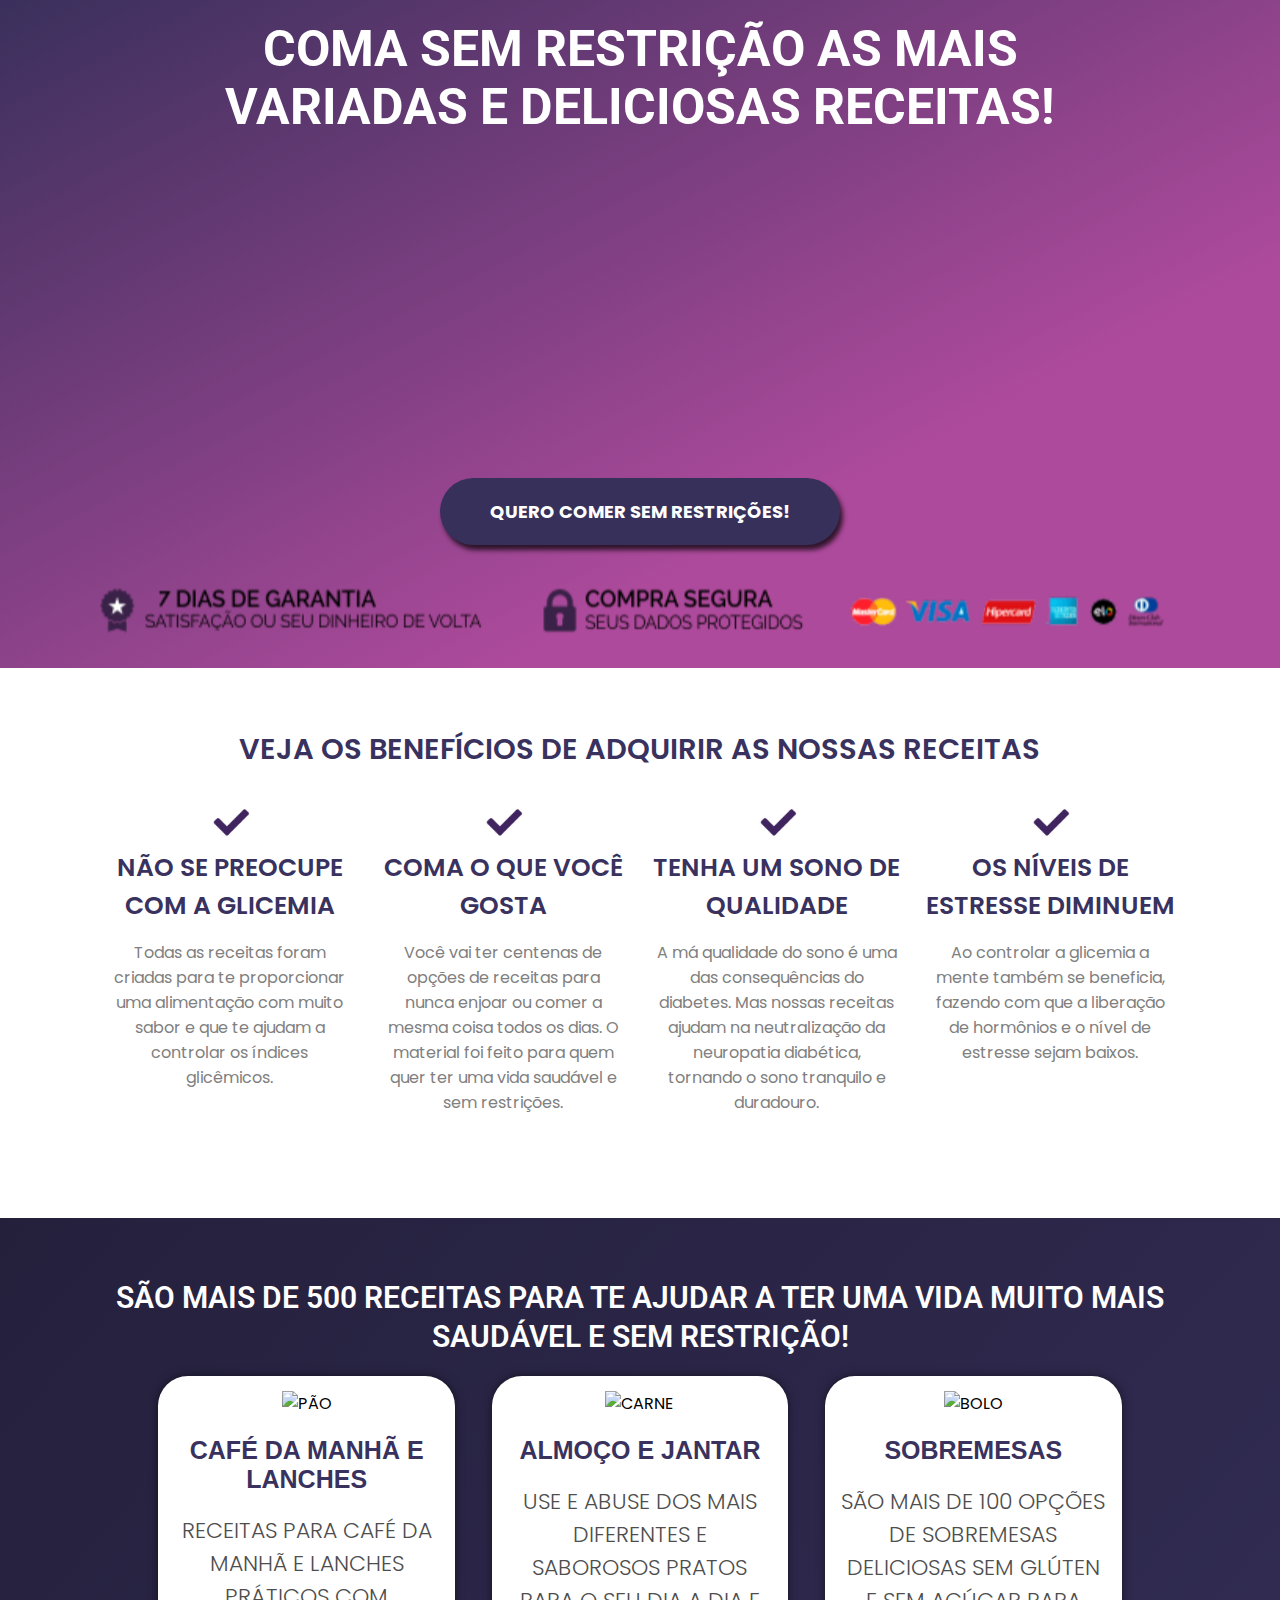
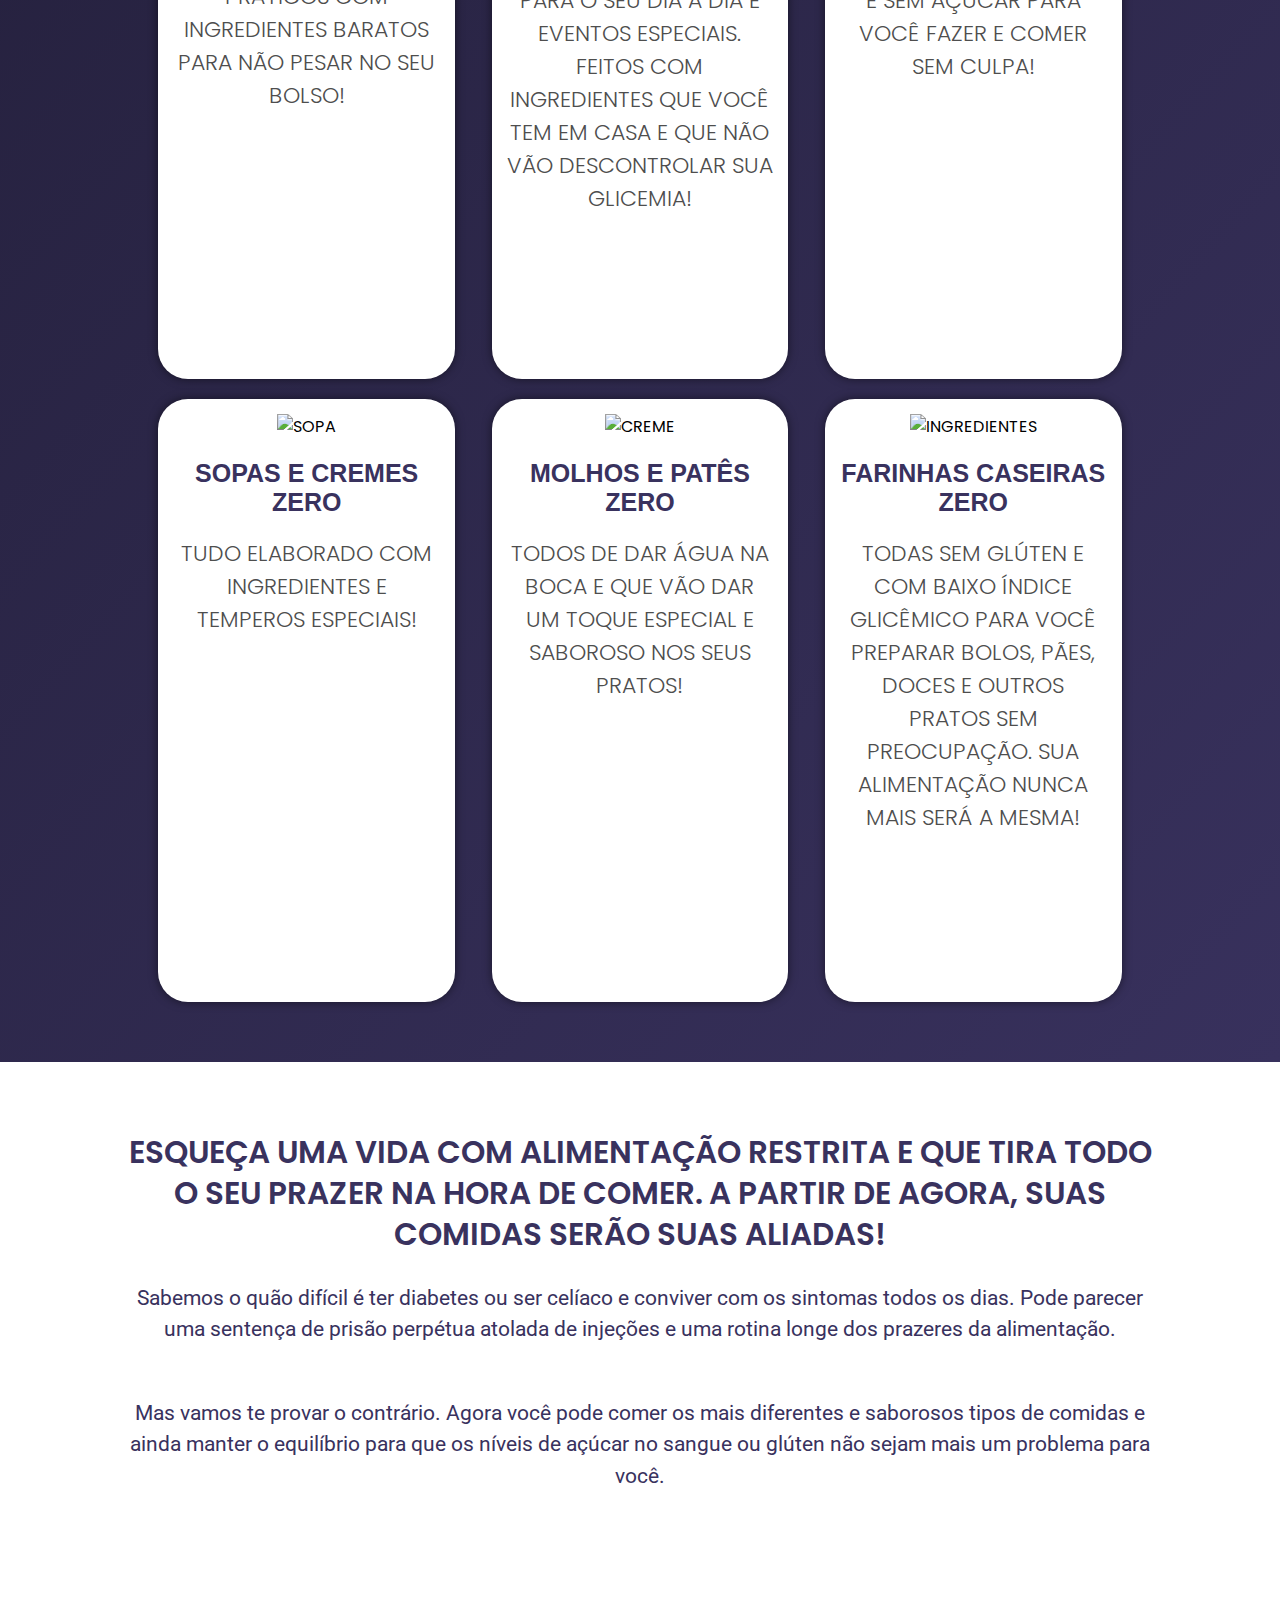
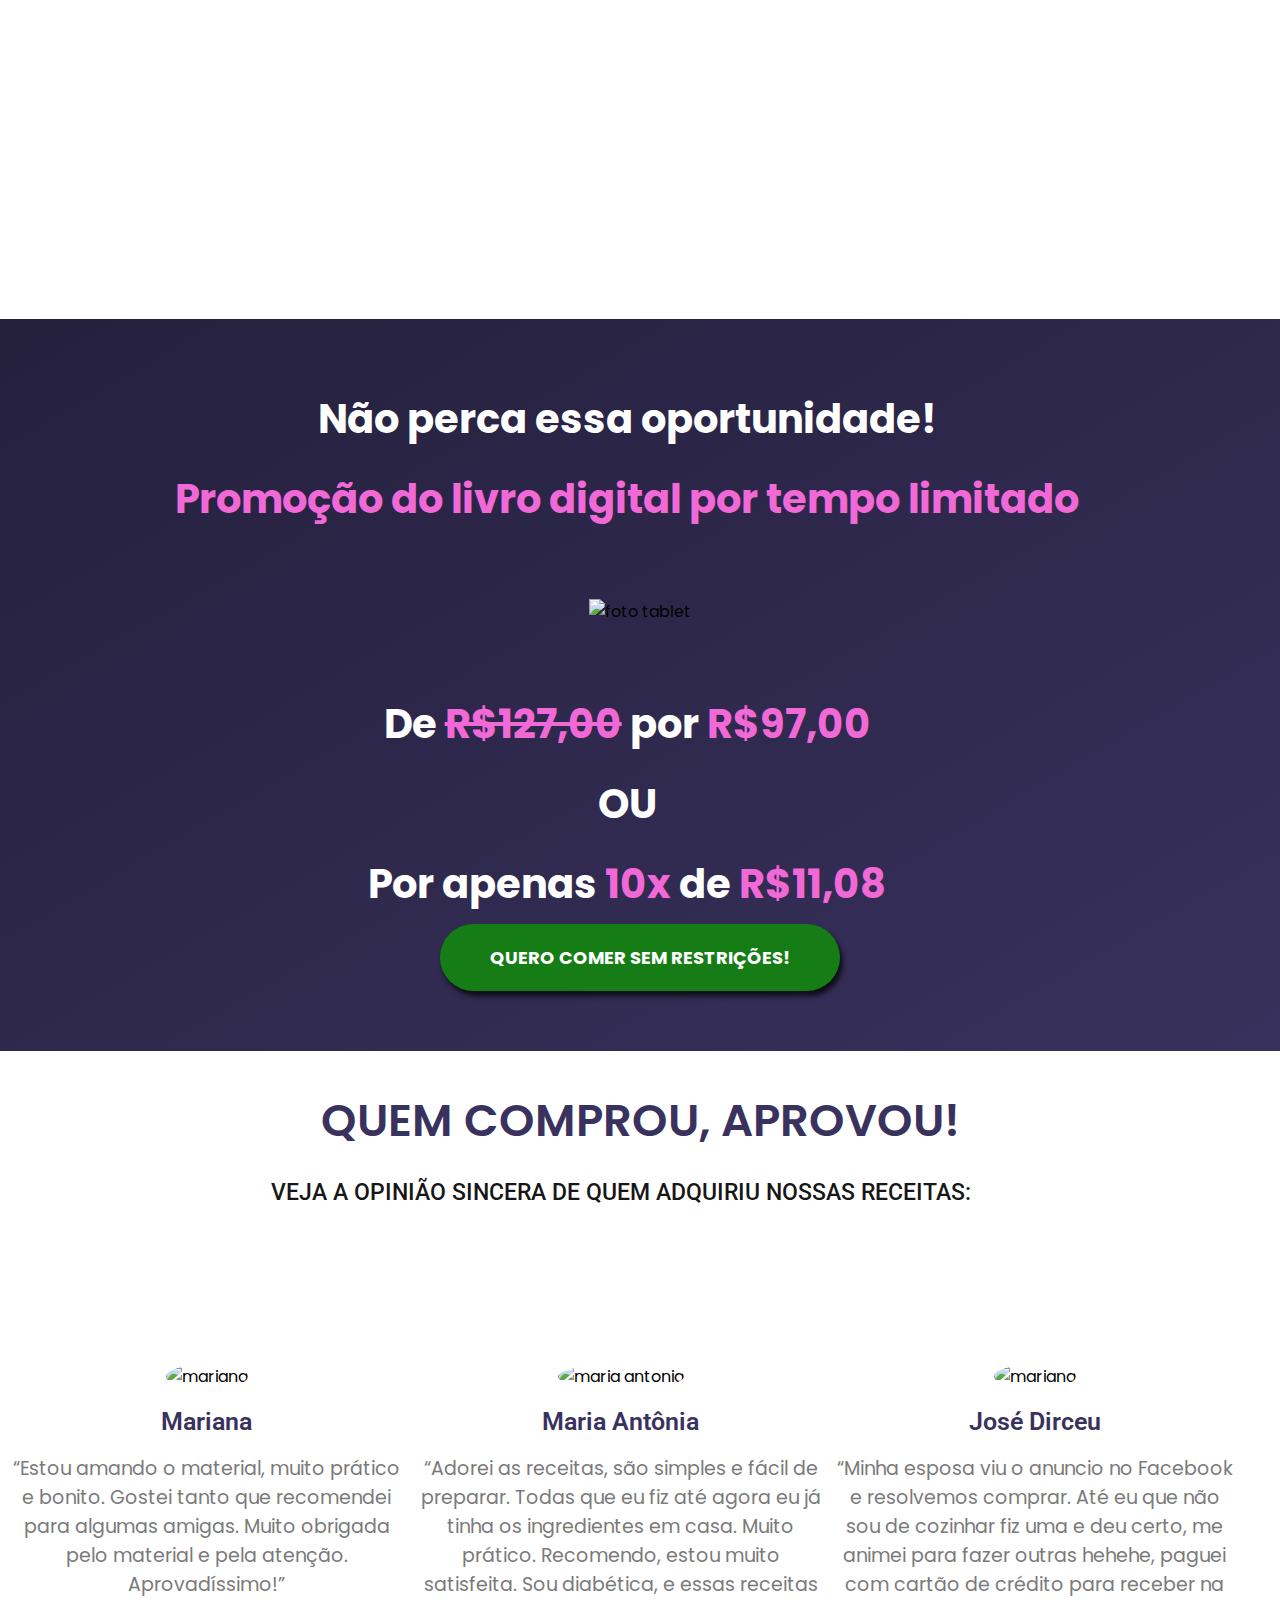
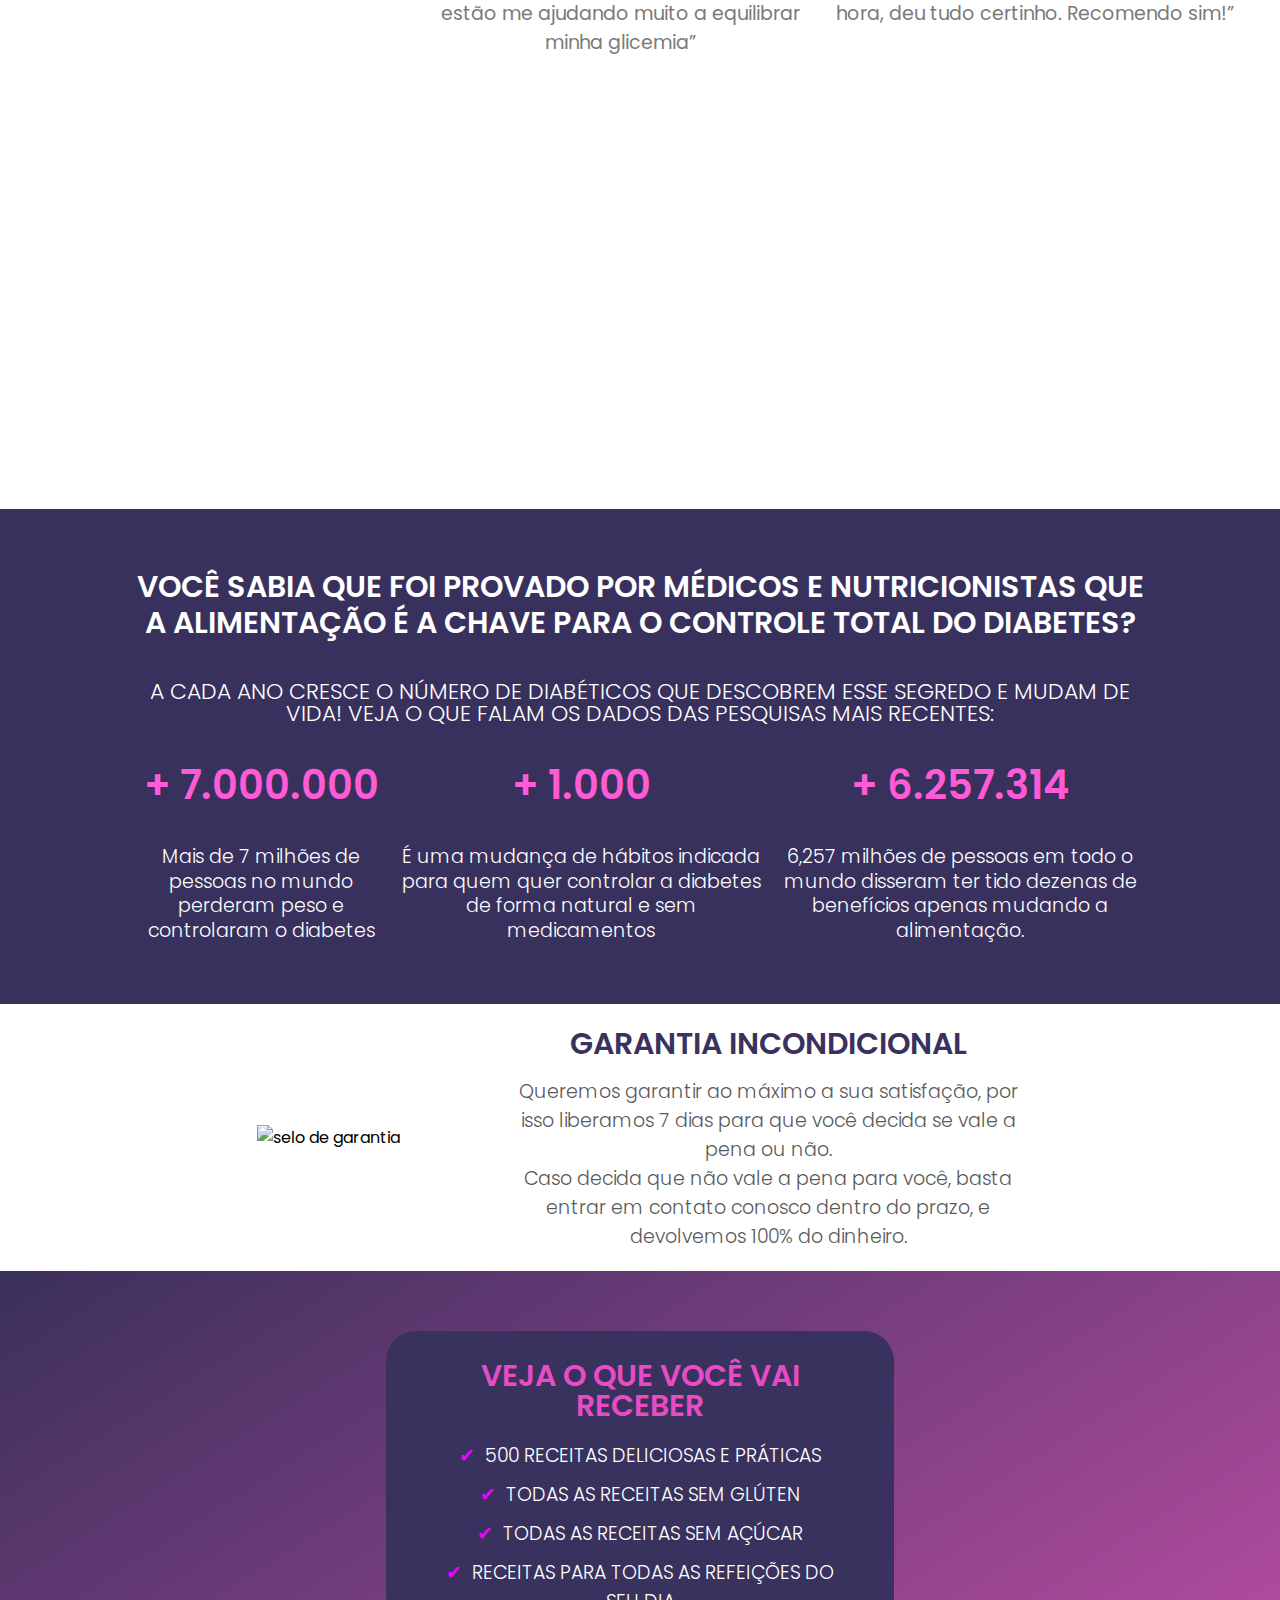
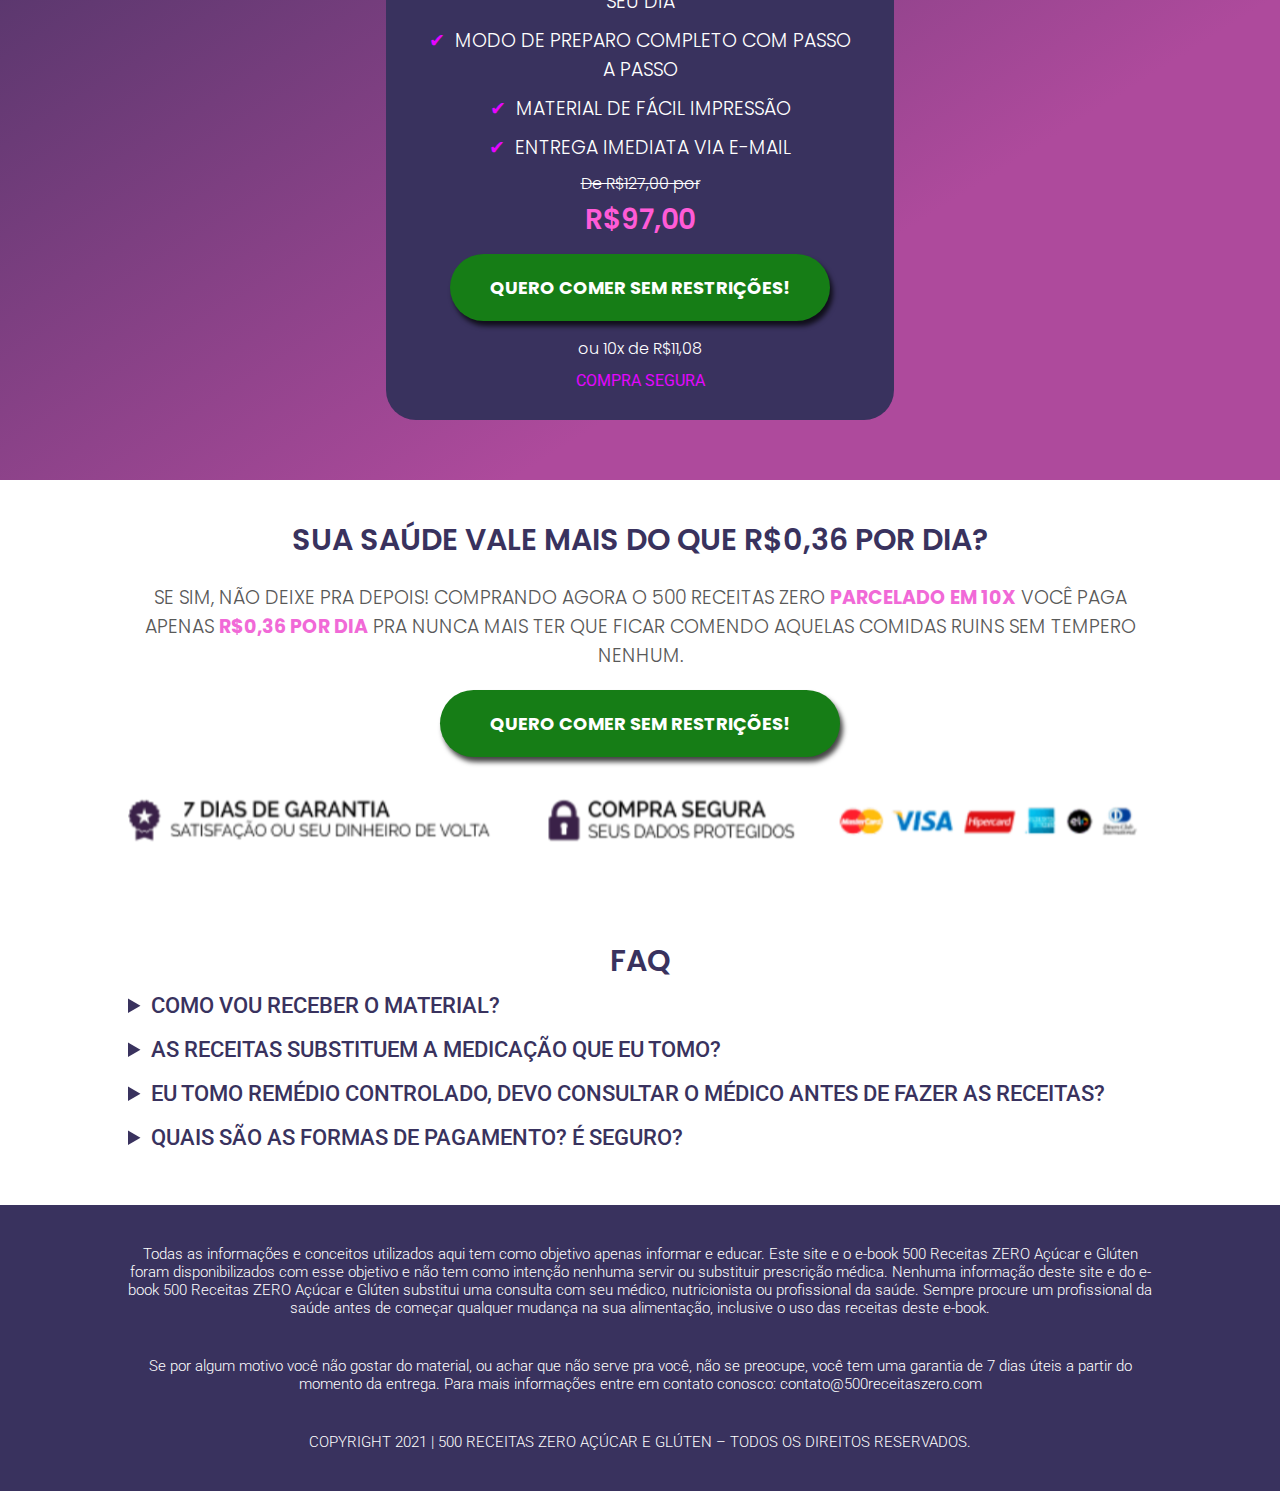
==== commit b1c4e7f7: "atualização textos botões" ====
--- a/index.html
+++ b/index.html
@@ -28,7 +28,7 @@
                 <iframe width="560" height="315" src="https://www.youtube.com/embed/qKW6RbK89Hc" title="YouTube video player" frameborder="0" allow="accelerometer; autoplay; clipboard-write; encrypted-media; gyroscope; picture-in-picture" allowfullscreen></iframe>
         </div>
             <a href="https://go.hotmart.com/M73234338D?ap=0e37" class="btcompra">
-                <p>QUERO COMPRAR AGORA!</p>
+                <p> QUERO COMER SEM RESTRIÇÕES! </p>
             </a>
         
             <img src="imagens/ftgarantia.png" alt="Compra Segura" class="garantia">
@@ -123,7 +123,7 @@
             </div>
 
             <a href="https://go.hotmart.com/M73234338D?ap=0e37" class="btcompraverde" >
-                <p>QUERO COMPRAR AGORA!</p>
+                <p> QUERO COMER SEM RESTRIÇÕES! </p>
             </a> 
         </section>
         <section id="sec6">
@@ -201,7 +201,7 @@
                     <p class="corte">De R$127,00 por</p>
                     <h2 class="preco">R$97,00</h2>
                     <a href="https://go.hotmart.com/M73234338D?ap=0e37" class="btcompraverde" >
-                        <p> QUERO COMPRAR AGORA!</p>
+                        <p> QUERO COMER SEM RESTRIÇÕES! </p>
                     </a> 
                         <p class="parcela">ou 10x de R$11,08</p>
                         <p class="segure">COMPRA SEGURA</p>
@@ -212,7 +212,7 @@
                 <h2>SUA SAÚDE VALE MAIS DO QUE R$0,36 POR DIA?</h2>
                 <p>SE SIM, NÃO DEIXE PRA DEPOIS! COMPRANDO AGORA O 500 RECEITAS ZERO <span>PARCELADO EM 10X</span> VOCÊ PAGA APENAS <span>R$0,36 POR DIA</span> PRA NUNCA MAIS TER QUE FICAR COMENDO AQUELAS COMIDAS RUINS SEM TEMPERO NENHUM.</p>
                 <a href="https://go.hotmart.com/M73234338D?ap=0e37" class="btcompraverde">
-                    <p> QUERO COMPRAR AGORA!</p>
+                    <p> QUERO COMER SEM RESTRIÇÕES! </p>
                 </a> 
                 <img src="imagens/ftgarantia.png" alt="garantia" class="garantia">
             </div>
@@ -237,7 +237,7 @@
                 <p>Todas as informações e conceitos utilizados aqui tem como objetivo apenas informar e educar. Este site e o e-book 500 Receitas ZERO Açúcar e Glúten foram disponibilizados com esse objetivo e não tem como intenção nenhuma servir ou substituir prescrição médica. Nenhuma informação deste site e do e-book 500 Receitas ZERO Açúcar e Glúten substitui uma consulta com seu médico, nutricionista ou profissional da saúde. Sempre procure um profissional da saúde antes de começar qualquer mudança na sua alimentação, inclusive o uso das receitas deste e-book.</p>
                     <p>Se por algum motivo você não gostar do material, ou achar que não serve pra você, não se preocupe, você tem uma garantia de 7 dias úteis a partir do momento da entrega. Para mais informações entre em contato conosco: contato@500receitaszero.com</p>
                     <p>COPYRIGHT 2021 | 500 RECEITAS ZERO AÇÚCAR E GLÚTEN – TODOS OS DIREITOS RESERVADOS.</p>
-                    <p>birulaibe</p>
+                    <!-- <p>birulaibe</p> -->
             </div>
         </footer>
     </main>
--- a/stilo.css
+++ b/stilo.css
@@ -1,736 +1,756 @@
 @charset UTF-8;
-@import url('https://fonts.googleapis.com/css2?family=Roboto:ital,wght@0,100;0,300;0,400;0,500;0,700;0,900;1,100;1,300;1,400;1,500;1,700;1,900&display=swap');
-
-@import url('https://fonts.googleapis.com/css2?family=Poppins:ital,wght@0,100;0,200;0,300;0,400;0,500;0,600;0,700;0,800;0,900;1,100;1,200;1,300;1,400;1,500;1,600;1,700;1,800;1,900&display=swap');
-
-@import url('https://fonts.googleapis.com/css2?family=DynaPuff:wght@400;500;600&display=swap');
-
-*{
+@import url("https://fonts.googleapis.com/css2?family=Roboto:ital,wght@0,100;0,300;0,400;0,500;0,700;0,900;1,100;1,300;1,400;1,500;1,700;1,900&display=swap");
+
+@import url("https://fonts.googleapis.com/css2?family=Poppins:ital,wght@0,100;0,200;0,300;0,400;0,500;0,600;0,700;0,800;0,900;1,100;1,200;1,300;1,400;1,500;1,600;1,700;1,800;1,900&display=swap");
+
+@import url("https://fonts.googleapis.com/css2?family=DynaPuff:wght@400;500;600&display=swap");
+
+* {
+  margin: 0px;
+  padding: 0px;
+}
+
+body {
+  font-family: "Poppins", Sans-serif;
+  height: 100vh;
+  max-width: 100vw;
+}
+main {
+  width: 100vw;
+}
+header.topo {
+  width: 100vw;
+
+  text-align: center;
+  background-image: linear-gradient(to bottom right, #3a305c, #ae4a9c 70%);
+  height: auto;
+  padding-bottom: 20px;
+}
+section.txttopo {
+  color: white;
+  font-family: "Roboto", sans-serif;
+  font-size: 25px;
+  font-weight: 500;
+  text-align: center;
+  margin: auto;
+  max-width: 75vw;
+  padding: 20px 3px;
+  text-transform: uppercase;
+}
+
+div#video > iframe {
+  width: 99vw;
+  max-width: 620px;
+}
+
+a.btcompra {
+  display: block;
+  color: white;
+  text-decoration: none;
+}
+a.btcompra > p {
+  font-size: 18px;
+  font-weight: bold;
+  background-color: #37305b;
+  padding: 20px 40px;
+  margin: auto;
+  width: 320px;
+  max-width: 60%;
+  border-radius: 300px;
+  box-shadow: 3px 5px 5px rgba(0, 0, 0, 0.727);
+}
+a.btcompra :hover {
+  background-color: #544594;
+}
+img.garantia {
+  padding-top: 30px;
+  margin: auto;
+  height: auto;
+  max-width: 100%;
+}
+section.ben {
+  color: #39325e;
+  font-family: "Poppins", sans-serif;
+  min-height: 500px;
+  text-align: center;
+  padding-top: 50px;
+}
+div.divben img {
+  max-width: 50px;
+  max-height: 50px;
+}
+div#benef {
+  display: flex;
+  /*align-items: center;*/
+  justify-content: space-between;
+  margin: 0px 93px;
+}
+div.divben {
+  padding: 20px 5px;
+  width: 265px;
+}
+div.divben > h3 {
+  text-align: center;
+  font-size: 25px;
+  font-weight: 600;
+  text-decoration: none;
+}
+div.divben > p {
+  text-align: center;
+  font-family: 300;
+  padding-top: 5px;
+  margin: 10px;
+  color: grey;
+}
+section.ben > h2 {
+  font-family: "Poppins", sans-serif;
+  font-weight: 600;
+  width: 96vw;
+  text-align: center;
+  font-size: 29px;
+  padding: 10px 0px;
+  margin: auto;
+}
+section.ben > h3 {
+  font-size: 25px;
+  font-weight: 300px;
+}
+
+section#fotos1 {
+  background-image: url(imagens/ftfundo2.jpg);
+  background-image: linear-gradient(to bottom right, #24203c, #38315d);
+  padding: 50px 0px;
+  text-transform: uppercase;
+}
+section#fotos1 > h2 {
+  max-width: 1120px;
+  margin: auto;
+  color: white;
+  font-family: "Roboto", Sans-serif;
+  font-size: 30px;
+  font-weight: 600;
+  text-align: center;
+  text-decoration: none;
+  padding: 10px 0px;
+}
+
+div.sec3 {
+  display: flex;
+  flex-wrap: wrap;
+  max-width: 1000px;
+  justify-content: center;
+  justify-content: space-around;
+  text-align: center;
+  margin: auto;
+}
+div.imgsec3 {
+  background-color: white;
+  width: 266.65px;
+
+  box-shadow: 0px 0px 10px 0px rgb(0 0 0 / 50%);
+  border-radius: 30px;
+  margin: 10px;
+  padding: 15px;
+  height: 573px;
+}
+div.imgsec3 > p {
+  text-align: center;
+  color: #4e4e4e;
+  font-family: "Poppins", Sans-serif;
+  font-size: 22px;
+  font-weight: 300;
+  text-transform: uppercase;
+}
+.h2ft1 {
+  line-height: 1.3;
+}
+div.imgsec3 > h2 {
+  color: #39325e;
+  font-family: "Oxygen", Sans-serif;
+  font-size: 25px;
+  font-weight: 600;
+  text-transform: uppercase;
+  padding-bottom: 20px;
+}
+
+section#fotos1 img {
+  width: 100%;
+  padding-bottom: 20px;
+}
+
+section#sec4 {
+  padding: 70px 0px 10px 0px;
+  text-align: center;
+  padding: auto;
+}
+
+div.sec4 {
+  max-width: 1120px;
+  width: 80vw;
+  margin: auto;
+}
+section#sec4 h2 {
+  line-height: 1.33em;
+  color: #39325e;
+  font-family: "Poppins", Sans-serif;
+  font-size: 31px;
+  font-weight: 600;
+  text-transform: uppercase;
+  text-align: center;
+  padding: 0px 0px 27px 0px;
+}
+
+section#sec4 p {
+  color: #39325e;
+  font-family: "Roboto", Sans-serif;
+  font-size: 21px;
+  font-weight: 400;
+  margin-bottom: 52px;
+  line-height: 1.5;
+}
+
+section#sec4 span {
+  color: #f169d7;
+  font-weight: bold;
+}
+
+#fotos2 {
+  max-width: 98vw;
+  text-align: center;
+  height: auto;
+  padding-bottom: 45px;
+}
+#fotos2 img {
+  max-height: 400px;
+}
+.slide1 {
+  max-width: 80vw;
+  padding-top: 20px;
+  min-width: auto;
+  margin: auto;
+}
+.slide1 img {
+  text-align: center;
+  margin: auto;
+}
+.slidet {
+  max-width: 80vw;
+  padding-top: 20px;
+  min-width: auto;
+  margin: auto;
+}
+.slidet img {
+  text-align: center;
+  margin: auto;
+}
+section#sec5 {
+  text-align: center;
+  padding: auto;
+  background-image: linear-gradient(to bottom right, #24203c, #38315d);
+  padding: 60px 0px;
+}
+section#sec5 > div > h2 {
+  text-align: center;
+  color: #ffffff;
+  font-family: "Poppins", Sans-serif;
+  font-size: 40px;
+  font-weight: 700;
+  padding: 10px 0px;
+  max-width: 98vw;
+}
+section#sec5 > div > h2 > span {
+  color: #f169d7;
+}
+section#sec5 > div > img {
+  padding: 60px 0px;
+  max-width: 80%;
+}
+
+section#sec6 > h1 {
+  padding-top: 40px;
+  text-align: center;
+  font-size: 38px;
+  line-height: 1.33em;
+  color: #39325e;
+  font-family: "Poppins", Sans-serif;
+  font-size: 45px;
+  font-weight: 600;
+  text-transform: uppercase;
+}
+section#sec6 > p {
+  max-width: 97vw;
+  text-align: center;
+  padding: auto;
+  padding-top: 30px;
+  color: #000000eb;
+  font-family: "Roboto", Sans-serif;
+  font-size: 23px;
+  font-weight: 500;
+  text-transform: uppercase;
+  line-height: 1;
+}
+
+section#sec6 > div.slide-wpp {
+  max-width: 80vw;
+  padding-top: 20px;
+  min-width: auto;
+  margin: auto;
+}
+section#sec6 > div {
+  text-align: center;
+  margin: auto;
+}
+button.slick-prev.slick-arrow {
+  font-size: 0;
+  border: none;
+}
+button.slick-next.slick-arrow {
+  font-size: 0;
+  border: none;
+}
+
+section#sec7 {
+  display: flex;
+  max-width: 96vw;
+  padding: 40px 0px;
+  justify-content: space-around;
+  text-align: center;
+  max-width: 97vw;
+}
+
+section#sec7 h2 {
+  color: #39325e;
+  font-family: "Roboto", Sans-serif;
+  font-size: 25px;
+  font-weight: 600;
+  line-height: 1;
+  padding-top: 20px;
+  text-align: center;
+}
+section#sec7 p {
+  color: #7a7a7a;
+  font-size: 19px;
+  text-align: center;
+  padding: 20px 0px;
+}
+section#sec7 img {
+  border-radius: 50%;
+  padding: auto;
+}
+section#sec7 > div {
+  max-width: 400px;
+}
+
+section#sec8 {
+  display: flex;
+  justify-content: space-around;
+  max-width: 96vw;
+  padding-bottom: 70px;
+}
+
+section#sec9 {
+  background-color: #38315d;
+  padding: 30px 0px;
+}
+div#secnum {
+  max-width: 80vw;
+  margin: auto;
+}
+section#sec9 h2 {
+  padding: 30px 0px;
+  color: #ffffff;
+  font-family: "Poppins", Sans-serif;
+  font-size: 30px;
+  font-weight: 600;
+  text-transform: uppercase;
+  text-align: center;
+  line-height: 1.2;
+}
+section#sec9 h3 {
+  padding-top: 10px;
+  color: #ffffff;
+  font-family: "Poppins", Sans-serif;
+  font-size: 22px;
+  font-weight: 300;
+  text-transform: uppercase;
+  line-height: 1;
+  text-align: center;
+}
+
+section#sec9 div.flex9 {
+  display: flex;
+  text-align: center;
+  padding-bottom: 30px;
+}
+section#sec9 h1 {
+  padding-top: 10px;
+  color: #ff5bd7;
+  font-family: "Poppins", Sans-serif;
+  font-size: 40px;
+  font-weight: 600;
+  line-height: 2.5em;
+}
+section#sec9 p {
+  padding-top: 10px;
+  color: #ffffff;
+  font-family: "Poppins", Sans-serif;
+  font-weight: 300;
+  line-height: 1.3em;
+  text-align: center;
+  font-size: 19px;
+}
+
+section#sec10 {
+  display: flex;
+  justify-content: space-around;
+  align-items: center;
+  max-width: 96vw;
+  padding: 20px 0px;
+  margin: 0px 200px;
+  flex-wrap: wrap;
+}
+section#sec10 > div.sec10r {
+  max-width: 510px;
+  text-align: center;
+}
+
+section#sec10 > div.sec10r > h2 {
+  color: #39325e;
+  font-family: "Poppins", Sans-serif;
+  font-size: 30px;
+  font-weight: 600;
+  text-transform: uppercase;
+  line-height: 1.33em;
+}
+
+section#sec10 > div.sec10r > p {
+  padding-top: 13px;
+  text-align: center;
+  color: #595959;
+  font-family: "Poppins", Sans-serif;
+  font-size: 19px;
+  font-weight: 300;
+}
+section#sec11 {
+  background-image: linear-gradient(to bottom right, #3a305c, #ae4a9c 70%);
+  text-align: center;
+  padding: 60px 0px;
+}
+.sec11 {
+  background-color: #39325e;
+  max-width: 500px;
+  padding: 30px 4px;
+  margin: auto;
+  border-radius: 30px;
+}
+
+.sec11 > h3 {
+  color: #e84cc2;
+  font-family: "Poppins", Sans-serif;
+  font-size: 30px;
+  font-weight: 600;
+  text-transform: uppercase;
+  line-height: 1;
+  text-align: center;
+  padding: 0px 30px 10px 30px;
+}
+.sec11 ul {
+  list-style-type: "\2714\00A0\00A0";
+  list-style-position: inside;
+  color: #e406ff;
+}
+.sec11 li {
+  max-width: 422px;
+  font-family: "Poppins", Sans-serif;
+  font-size: 19px;
+  font-weight: 300;
+  padding-left: 0px;
+  padding-top: 10px;
+  text-align: center;
+  margin: auto;
+}
+.sec11 li > p {
+  color: #ffffff;
+  display: inline;
+}
+#sec11 p.corte {
+  text-decoration: line-through;
+  color: #ffffff;
+  line-height: 1.5;
+  text-align: center;
+  font-family: "Poppins", Sans-serif;
+  font-size: 16px;
+  font-weight: 300;
+  padding-top: 10px;
+}
+h2.preco {
+  color: #ff5bd7;
+  font-size: 28px;
+  font-weight: 600;
+  line-height: 1;
+  text-align: center;
+  padding-top: 10px;
+  padding-bottom: 20px;
+}
+.parcela {
+  text-align: center;
+  color: #ffffff;
+  font-family: "Poppins", Sans-serif;
+  font-size: 16px;
+  font-weight: 300;
+  padding-top: 15px;
+}
+
+.segure {
+  color: #e406ff;
+  padding-left: 0px;
+  font-family: "Roboto", sans-serif;
+  padding-top: 10px;
+}
+
+a.btcompraverde > p {
+  font-size: 18px;
+  font-weight: bold;
+  padding: 20px 40px;
+  margin: auto;
+  width: 320px;
+  max-width: 80%;
+  border-radius: 300px;
+  box-shadow: 3px 5px 5px rgba(0, 0, 0, 0.727);
+  background-color: rgb(22, 125, 22);
+  margin: auto;
+  max-width: 60%;
+  color: white;
+}
+a.btcompraverde {
+  text-decoration: none;
+}
+a.btcompraverde :hover {
+  background-color: rgb(33, 196, 33);
+}
+
+div.sec12 {
+  max-width: 80vw;
+  margin: auto;
+  text-align: center;
+  padding: 37px 0px;
+}
+div.sec12 > h2 {
+  color: #39325e;
+  font-family: "Poppins", Sans-serif;
+  font-size: 30px;
+  font-weight: 600;
+  text-transform: uppercase;
+  text-align: center;
+}
+div.sec12 > p {
+  padding-top: 13px;
+  text-align: center;
+  color: #595959;
+  font-family: "Poppins", Sans-serif;
+  font-size: 19px;
+  font-weight: 300;
+  padding: 20px 0px;
+}
+div.sec12 > p > span {
+  color: #f169d7;
+  font-weight: bold;
+}
+div.duvidas {
+  max-width: 80vw;
+  margin: auto;
+  padding: 25px 0px;
+}
+section#duvidas {
+  padding: 20px 0px;
+}
+div.duvidas > h2 {
+  color: #39325e;
+  font-family: "Poppins", Sans-serif;
+  font-size: 30px;
+  font-weight: 600;
+  text-transform: uppercase;
+  text-align: center;
+}
+div.duvidas summary {
+  font-family: "Roboto", Sans-serif;
+  font-size: 22px;
+  font-weight: 500;
+  text-transform: uppercase;
+  color: #39325e;
+  text-align: left;
+  line-height: 2;
+}
+div.duvidas p {
+  padding-top: 13px;
+  text-align: justify;
+  color: #595959;
+  font-family: "Poppins", Sans-serif;
+  font-size: 19px;
+  font-weight: 300;
+  padding: 20px 0px;
+}
+
+footer {
+  background-color: #39325e;
+  padding: 20px 2px;
+  /* width: 99vw; */
+  padding-bottom: 20px;
+}
+footer > div > p {
+  text-align: center;
+  color: #ffffff;
+  font-family: "Roboto", Sans-serif;
+  font-size: 15px;
+  font-weight: 300;
+  padding: 20px 0px;
+  max-width: 95vw;
+}
+footer > div.fot {
+  width: 80vw;
+  margin: auto;
+}
+
+
+@media screen and (max-width: 1065px) {
+
+  section#sec8 {
+    flex-wrap: wrap;
+  }
+}
+
+
+
+@media screen and (max-width: 768px) {
+  
+  section.txttopo h1 {
+    font-size: 28px;
+  }
+  div#video iframe {
+    width: 97vw;
+  }
+
+  section.ben {
+    text-align: center;
+    height: auto;
+  }
+  div#benef {
+    display: block;
     margin: 0px;
-    padding: 0px;
-}
-
-body{
-    font-family: "Poppins", Sans-serif;
-   height: 100vh;
-   max-width: 100vw;
-}
-main{
-    max-width: 100vw;
-
-} 
-header.topo{
-    width: 99vw;
-  
-    text-align: center;
-    background-image: linear-gradient(to bottom right, #3A305C, #AE4A9C 70%);
-    width: 99vw;
-    height: auto;
-    padding-bottom: 20px;
-}
-section.txttopo{
-    color: white;
-    font-family: 'Roboto', sans-serif;
-    font-size: 25px;
-    font-weight: 500;
-    text-align: center;
-    margin: auto;
-    max-width: 75vw;
-    padding: 20px 3px;
-    text-transform: uppercase;
-}
-
-div#video > iframe{
-    width: 99vw;
-    max-width: 620px;    
-}
-
-a.btcompra{
-    display: block;
-    color: white;
-    text-decoration: none;
-}
-a.btcompra > p{
-    font-size: 18px;
-    font-weight: bold;
-    background-color:#37305B ;
-    padding: 20px 40px;
-    margin: auto;
-    width: 320px;
-    max-width: 60%;
-    border-radius: 300px;
-    box-shadow: 3px 5px 5px rgba(0, 0, 0, 0.727);
-}
-a.btcompra :hover{
-    background-color: #544594 ;
-}
-img.garantia{
-    padding-top: 30px;
-    margin: auto;
-    height: auto;
-    max-width: 100%;
-}
-section.ben {
-    color: #39325E;
-    font-family: 'Poppins', sans-serif; 
-    min-height: 500px;    
-    text-align: center;
-    padding-top: 50px; 
-    
-}
-div.divben img{
-    max-width: 50px;
-    max-height: 50px;
-}
-div#benef{
-    display: flex;
-    /*align-items: center;*/
-    justify-content: space-between;
-    margin: 0px 93px;
-    
-}
-div.divben{
+  }
+  div.divben {
     padding: 20px 5px;
-    width: 265px;
-   
-}
-div.divben > h3{
-    text-align: center;
-    font-size: 25px;
-    font-weight: 600;
-    text-decoration: none;
-}
-div.divben > p{
-    text-align: center;
-    font-family: 300;
-    padding-top: 5px;
-    margin:10px;
-    color: grey;
-}
-section.ben > h2{
-    
-    font-family: 'Poppins', sans-serif; 
-    font-weight: 600;
     width: 96vw;
-    text-align: center;
-    font-size: 29px;
-    padding: 10px 0px;}
-section.ben > h3{
-    font-size: 25px;
-    font-weight:300px;
-}
-
-section#fotos1{
-    background-image: url(imagens/ftfundo2.jpg);
-    background-image: linear-gradient(to bottom right, #24203C,#38315D);
-    padding: 50px 0px;
-    text-transform: uppercase;
-}
-section#fotos1 > h2{
-    max-width: 1120px;
-    margin: auto;
+  }
+
+  section#fotos1 > h2 {
     color: white;
     font-family: "Roboto", Sans-serif;
-    font-size: 30px;
-    font-weight:600;
-    text-align: center;
+    font-size: 28px;
+    font-weight: 700;
     text-decoration: none;
-    padding: 10px 5px;
-}
-
-div.sec3{   
-    display: flex;
-    flex-wrap: wrap;
-    max-width: 1000px;
-    justify-content: center;
-    justify-content: space-around;
-    text-align: center;
     margin: auto;
 
-}
-div.imgsec3{
+    width: 80vw;
+  }
+
+  div.imgsec3 {
     background-color: white;
-    width: 266.65px;
-
+    width: 80vw;
     box-shadow: 0px 0px 10px 0px rgb(0 0 0 / 50%);
     border-radius: 30px;
-    margin: 10px ;
+    margin: 10px;
     padding: 15px;
-    height: 573px;
-}
-div.imgsec3 > p{
+    height: auto;
+  }
+  div.imgsec3 > p {
     text-align: center;
-    color: #4E4E4E;
+    color: #4e4e4e;
     font-family: "Poppins", Sans-serif;
-    font-size: 22px;
+    font-size: 21px;
     font-weight: 300;
     text-transform: uppercase;
-}
-.h2ft1{
-    line-height: 1.3;
-}
-div.imgsec3> h2{
-    color: #39325E;
-    font-family: "Oxygen", Sans-serif;
-    font-size: 25px;
-    font-weight: 600;
-    text-transform: uppercase;
-    padding-bottom: 20px;
-}
-
-section#fotos1  img{
-    width: 100%;
-    padding-bottom: 20px;
-}
-
-section#sec4 {
-    padding: 70px 0px 10px 0px;
-    text-align: center;
-    padding: auto;
-}
-
-div.sec4{
-    max-width: 1120px;
-    width: 80vw;
-    margin: auto;   
-}
-section#sec4 h2{
-    font-size: 30px;
-    line-height: 1.33em;
-    color: #39325E;
-    font-family: "Poppins", Sans-serif;
-    font-size: 31px;
-    font-weight: 600;
-    text-transform: uppercase;
-    text-align: center;
-    padding: 0px 0px 27px 0px
-}
-
-section#sec4 p{
-    color: #39325E;
-    font-family: "Roboto", Sans-serif;
-    font-size: 21px;
-    font-weight: 400;
-    margin-bottom: 52px;
-    line-height: 1.5;
-}
-section#sec4 span{
-    color: #F169D7;
-    font-weight: bold;
-}
-
-#fotos2{   
+    padding-bottom: 14px;
+  }
+  section#sec4 {
+    width: 96%;
+  }
+  section#sec4 h2 {
+    font-size: 24px;
+}
+
+section#sec5 > div > h2 {
+    font-size: 34px;
+}
+
+  section#sec6 > div.slide-wpp {
+    max-width: 85vw;
+    padding-top: 20px;
+    margin: auto;
+  }
+  section#sec6 img {
+    max-width: 78vw;
+    margin: auto;
+  }
+  section#sec6 > h1 {
+    font-size: 34px;
+  }
+
+  section#fotos2 img {
+    max-width: 78vw;
+    margin: auto;
+  }
+
+  section#sec7 {
+    display: block;
     max-width: 98vw;
     text-align: center;
-    height: auto;  
-    padding-bottom: 45px;   
-}
-#fotos2  img{
-    max-height: 400px;
-}
-.slide1{
-    max-width: 80vw;
-    padding-top: 20px;
-    min-width: auto;
+  }
+  section#sec7 > div {
+    max-width: 97vw;
+  }
+  section#sec8 {
+    display: block;
     margin: auto;
-}
-.slide1 img{
-    text-align: center;
-    margin: auto;
-}
-.slidet{
-    max-width: 80vw;
-    padding-top: 20px;
-    min-width: auto;
-    margin: auto;
-}
-.slidet img{
-    text-align: center;
-    margin: auto;
-}
-section#sec5 {
-    text-align: center;
-    padding: auto;
-    background-image: linear-gradient(to bottom right, #24203C,#38315D); 
-    padding: 60px 0px; 
-}
-section#sec5 > div > h2 {
-    text-align: center;
-    color: #FFFFFF;
-    font-family: "Poppins", Sans-serif;
-    font-size: 40px;
-    font-weight: 700;
-    padding: 10px 0px;
-    max-width: 98vw;
-}
-section#sec5 > div > h2 > span{
-    color: #F169D7;
-}
-section#sec5 > div > img{
-    padding: 60px 0px;
-    max-width: 80%;
-}
-
-section#sec6 > h1 {
-    padding-top: 40px;
-    text-align: center;
-    font-size: 38px;
-    line-height: 1.33em;     color: #39325E;
-    font-family: "Poppins", Sans-serif;
-    font-size: 45px;
-    font-weight: 600;
-    text-transform: uppercase;  
-}
-section#sec6 > p{
-    max-width: 97vw;
-    text-align: center;
-    padding: auto;
-    padding-top: 30px;
-    color: #000000EB;
-    font-family: "Roboto", Sans-serif;
-    font-size: 23px;
-    font-weight: 500;
-    text-transform: uppercase; 
-    line-height: 1;
-}
-
-section#sec6 >div.slide-wpp{
-    max-width: 80vw;
-    padding-top: 20px;
-    min-width: auto;
-    margin: auto;
-}
-section#sec6 > div{  
-    text-align: center;
-    margin: auto;
-}
-button.slick-prev.slick-arrow{
-    font-size: 0;
-    border: none;
-}
-button.slick-next.slick-arrow{
-    font-size: 0;
-    border: none;
-}
-
-section#sec7{
-    display: flex;
-    max-width: 96vw;
-    padding: 40px 0px;
-    justify-content: space-around;
-    text-align: center;
-    max-width: 97vw;
-}
-
-section#sec7  h2{
-
-    color: #39325E;
-    font-family: "Roboto", Sans-serif;
-    font-size: 25px;
-    font-weight: 600;
-    line-height: 1;
-    padding-top: 20px;   
-    text-align: center;
-}
-section#sec7  p{
-    color: #7A7A7A;
-    font-size: 19px;
-    text-align: center;
-    padding: 20px 0px;  
-}
-section#sec7 img{
-    border-radius: 50%;
-    padding: auto;
-    
-}
-section#sec7 > div {
-    max-width: 400px;
-}
-
-section#sec8{
-    display: flex;
-    justify-content: space-around;
-    max-width: 96vw;
-    padding-bottom: 70px;
-}
-
-section#sec9{
-    background-color: #38315D;
-    padding: 30px 0px;
-}
-div#secnum{
-    max-width: 80vw;
-    margin: auto;
-}
-section#sec9  h2{
-    padding-top: 30px;
-    color: #FFFFFF;
-    font-family: "Poppins", Sans-serif;
-    font-size: 30px;
-    font-weight: 600;
-    text-transform: uppercase; 
-    text-align: center;
-    line-height: 1.2;
-}
-section#sec9  h3{
-    padding-top: 10px;
-    color: #FFFFFF;
-    font-family: "Poppins", Sans-serif;
-    font-size: 22px;
-    font-weight: 300;
-    text-transform: uppercase;
-    line-height: 1;
-    text-align: center;
-}
-
-section#sec9  div.flex9 {
-    display: flex;
+  }
+  section#sec8 > div {
     text-align: center;
     padding-bottom: 30px;
-}
-section#sec9 h1{
-    padding-top: 10px;
-    color: #FF5BD7;
-    font-family: "Poppins", Sans-serif;
-    font-size: 40px;
-    font-weight: 600;
-    line-height: 2.5em;
-}
-section#sec9 p{ 
-    padding-top:10px;
-    color: #FFFFFF;
-    font-family: "Poppins", Sans-serif;
-    font-weight: 300;
-    line-height: 1.3em;
-    text-align: center;
-    font-size: 19px;
-}
-
-section#sec10{
-    display: flex;
-    justify-content: space-around;
-    align-items: center;
+  }
+  section#sec8 iframe {
     max-width: 96vw;
-    padding: 20px 0px;
-    margin: 0px 200px;
-    flex-wrap: wrap;
-}
-section#sec10 > div.sec10r{
-    max-width: 510px;
-    text-align: center;}
-
-section#sec10 > div.sec10r > h2{
-    color: #39325E;
-    font-family: "Poppins", Sans-serif;
-    font-size: 30px;
-    font-weight: 600;
-    text-transform: uppercase;
-    line-height: 1.33em;
-}
-
-section#sec10 > div.sec10r >p{
-    padding-top: 13px;
-    text-align: center;
-    color: #595959;
-    font-family: "Poppins", Sans-serif;
-    font-size: 19px;
-    font-weight: 300;
-}
-section#sec11{
-    background-image: linear-gradient(to bottom right, #3A305C, #AE4A9C 70%);
-    text-align: center;
-    padding: 60px 0px;
-    
-}
-.sec11{
-    background-color: #39325E;
-    max-width: 500px;
-    padding: 30px 4px;
-    margin: auto;
-    border-radius: 30px;
-}
-
-.sec11 > h3{
-    color: #E84CC2;
-    font-family: "Poppins", Sans-serif;
-    font-size: 30px;
-    font-weight: 600;
-    text-transform: uppercase;
-    line-height: 1;
-    text-align: center;
-    padding: 0px 30px 10px 30px;
-}
-.sec11 ul {
-    list-style-type: '\2714\00A0\00A0';
-    list-style-position: inside;
-    color: #E406FF;
-}
-.sec11 li{
-    max-width: 422px;
-    font-family: "Poppins", Sans-serif;
-    font-size: 19px;
-    font-weight: 300;
-    padding-left: 0px;
-    padding-top: 10px;
-    text-align: center;
-    margin: auto;
-}
-.sec11 li>p{
-    color: #FFFFFF;
-    display: inline;
-}
-#sec11 p.corte{
-    text-decoration: line-through;
-    color: #ffffff;
-    line-height: 1.5;
-    text-align: center;
-    font-family: "Poppins", Sans-serif;
-    font-size: 16px;
-    font-weight: 300;
-    padding-top: 10px;
-}
- h2.preco{
-    
-    color: #FF5BD7;
-    font-size: 28px;
-    font-weight: 600;
-    line-height: 1;
-    text-align: center;
-    padding-top: 10px;
-    padding-bottom: 20px;
-}
-.parcela{
-    text-align: center;
-    color: #FFFFFF;
-    font-family: "Poppins", Sans-serif;
-    font-size: 16px;
-    font-weight: 300;
-    padding-top: 15px;
-}
-
-.segure{
-    color: #E406FF;
-    padding-left: 0px;
-    font-family: "Roboto", sans-serif;
-    padding-top: 10PX;
-}
-
-a.btcompraverde > p{
+    padding: auto;
+  }
+  section#sec9 div.flex9 {
+    display: block;
+  }
+
+  section#sec10 {
+    margin: 1px;
+  }
+  section#sec10 > div.sec10 { 
+    /* apaguei o "r" que tava grudado em sec 10(ultimo) */
+    width: 93vw;
+  }
+section#sec10 > div.sec10r > h2 {
+  font-size: 24px;
+}
+
+  #sec11 {
+    width: 99vw;
+  }
+  .sec11 {
+    width: 90vw;
+  }
+  .sec11 > a {
+    width: 89vw;
+  }
+  div.duvidas summary {
     font-size: 18px;
-    font-weight: bold;
-    padding: 20px 40px;
-    margin: auto;
-    width: 320px;
-    max-width: 80%;
-    border-radius: 300px;
-    box-shadow: 3px 5px 5px rgba(0, 0, 0, 0.727);
-    background-color:rgb(22, 125, 22); margin: auto;
-    max-width: 60%;
-    color: white;
-    
-    
-}
-a.btcompraverde{
-    text-decoration: none;
-}
-a.btcompraverde :hover{
-    background-color:rgb(33, 196, 33) ;
-}
-
-div.sec12{
-    max-width: 80vw;
-    margin: auto;
-    text-align: center;
-    padding: 37px 0px;
-}
-div.sec12 > h2{
-    color: #39325E;
-    font-family: "Poppins", Sans-serif;
-    font-size: 30px;
-    font-weight: 600;
-    text-transform: uppercase;
-    text-align: center;
-    
-}
-div.sec12 > p{
-    padding-top: 13px;
-    text-align: center;
-    color: #595959;
-    font-family: "Poppins", Sans-serif;
-    font-size: 19px;
-    font-weight: 300;
-    padding: 20px 0px;
-}
-div.sec12 > p > span{
-    color: #F169D7;
-    font-weight: bold;
-}
-div.duvidas {
-    max-width: 80vw;
-    margin: auto;   
-    padding: 25px 0px;
-
-}
-section#duvidas{
-    padding: 20px 0px;
-}
-div.duvidas > h2{
-        color: #39325E;
-        font-family: "Poppins", Sans-serif;
-        font-size: 30px;
-        font-weight: 600;
-        text-transform: uppercase;
-        text-align: center;
-}
-div.duvidas summary{
-    font-family: "Roboto", Sans-serif;
-    font-size: 22px;
-    font-weight: 500;
-    text-transform: uppercase;
-    color: #39325E;
-    text-align: left;
-    line-height: 2;
-}
-div.duvidas p{
-    padding-top: 13px;
-    text-align: justify;
-    color: #595959;
-    font-family: "Poppins", Sans-serif;
-    font-size: 19px;
-    font-weight: 300;
-    padding: 20px 0px;
-
-}
-
-footer{
-    background-color: #39325E;
-    padding: 20px 2px;
-    width: 99vw;
-    padding-bottom: 20px;
-
-}
-footer > div > p{
-    text-align: center;
-    color: #FFFFFF;
-    font-family: "Roboto", Sans-serif;
+  }
+
+div.duvidas p {
     font-size: 15px;
-    font-weight: 300;
-    padding: 20px 0px;
-    max-width: 95vw;
-}
-footer > div.fot{
-    width: 80vw;
-    margin: auto;
-}
- 
-@media screen and (max-width: 800px){
-   
-    section.txttopo{     
-        padding: 20px 0px;
-    }
-    div#video iframe{
-        width: 97vw;
-    }
-    
-    section.ben{
-       text-align: center;
-       height: auto;
-    }
-    div#benef{
-        display:block;
-        margin: 0px;  
-    }
-    div.divben{
-        padding: 20px 5px;
-        width: 96vw;
-       
-    }
-
-    section#fotos1 > h2{
-        color: white;
-        font-family: "Roboto", Sans-serif;
-        font-size: 30px;
-        font-weight:700;
-        text-decoration: none;
-        margin: auto;  
-
-        width: 80vw;
-    }
-
-    div.imgsec3{
-        background-color: white;
-        width: 80vw;   
-        box-shadow: 0px 0px 10px 0px rgb(0 0 0 / 50%);
-        border-radius: 30px;
-        margin: 10px ;
-        padding: 15px;
-        height: auto;
-    }
-    div.imgsec3 > p{
-
-        text-align: center;
-        color: #4E4E4E;
-        font-family: "Poppins", Sans-serif;
-        font-size: 21px;
-        font-weight: 300;
-        text-transform: uppercase;
-        padding-bottom: 14px;
-    }
-    section#sec4 {
-        width: 96%;
-    }
-    section#sec6 >div.slide-wpp{
-        max-width: 97vw;
-        padding-top: 20px;
-        margin: auto;
-    }
-    section#sec6 img {
-        max-width: 78vw;
-        margin: auto;        
-    }
-    section#fotos2 img {
-        max-width: 78vw;
-        margin: auto;        
-    }
-
-    section#sec7{
-        display: block;
-        max-width: 98vw;
-        text-align: center;
-    }
-   section#sec7 > div{
-    max-width: 97vw;
-   }
-   section#sec8{
-    display: block;
-}
-    section#sec8 > div{
-        text-align: center;
-        padding-bottom: 30px;
-    }
-    section#sec8  iframe{
-        max-width: 96vw;
-        padding: auto; 
-    }
-    section#sec9 div.flex9{
-        display: block;   
-    }
-
-    section#sec10{
-       
-        margin: 1px;
-    }
-    section#sec10 > div.sec10r{
-        width: 93vw;
-       }
-       #sec11{
-        width: 99vw;
-    }.sec11{
-        width: 90vw; 
-     }
-     .sec11 > a{
-        width: 89vw;
-     }
-    
-}
-    
+}
+
+}
